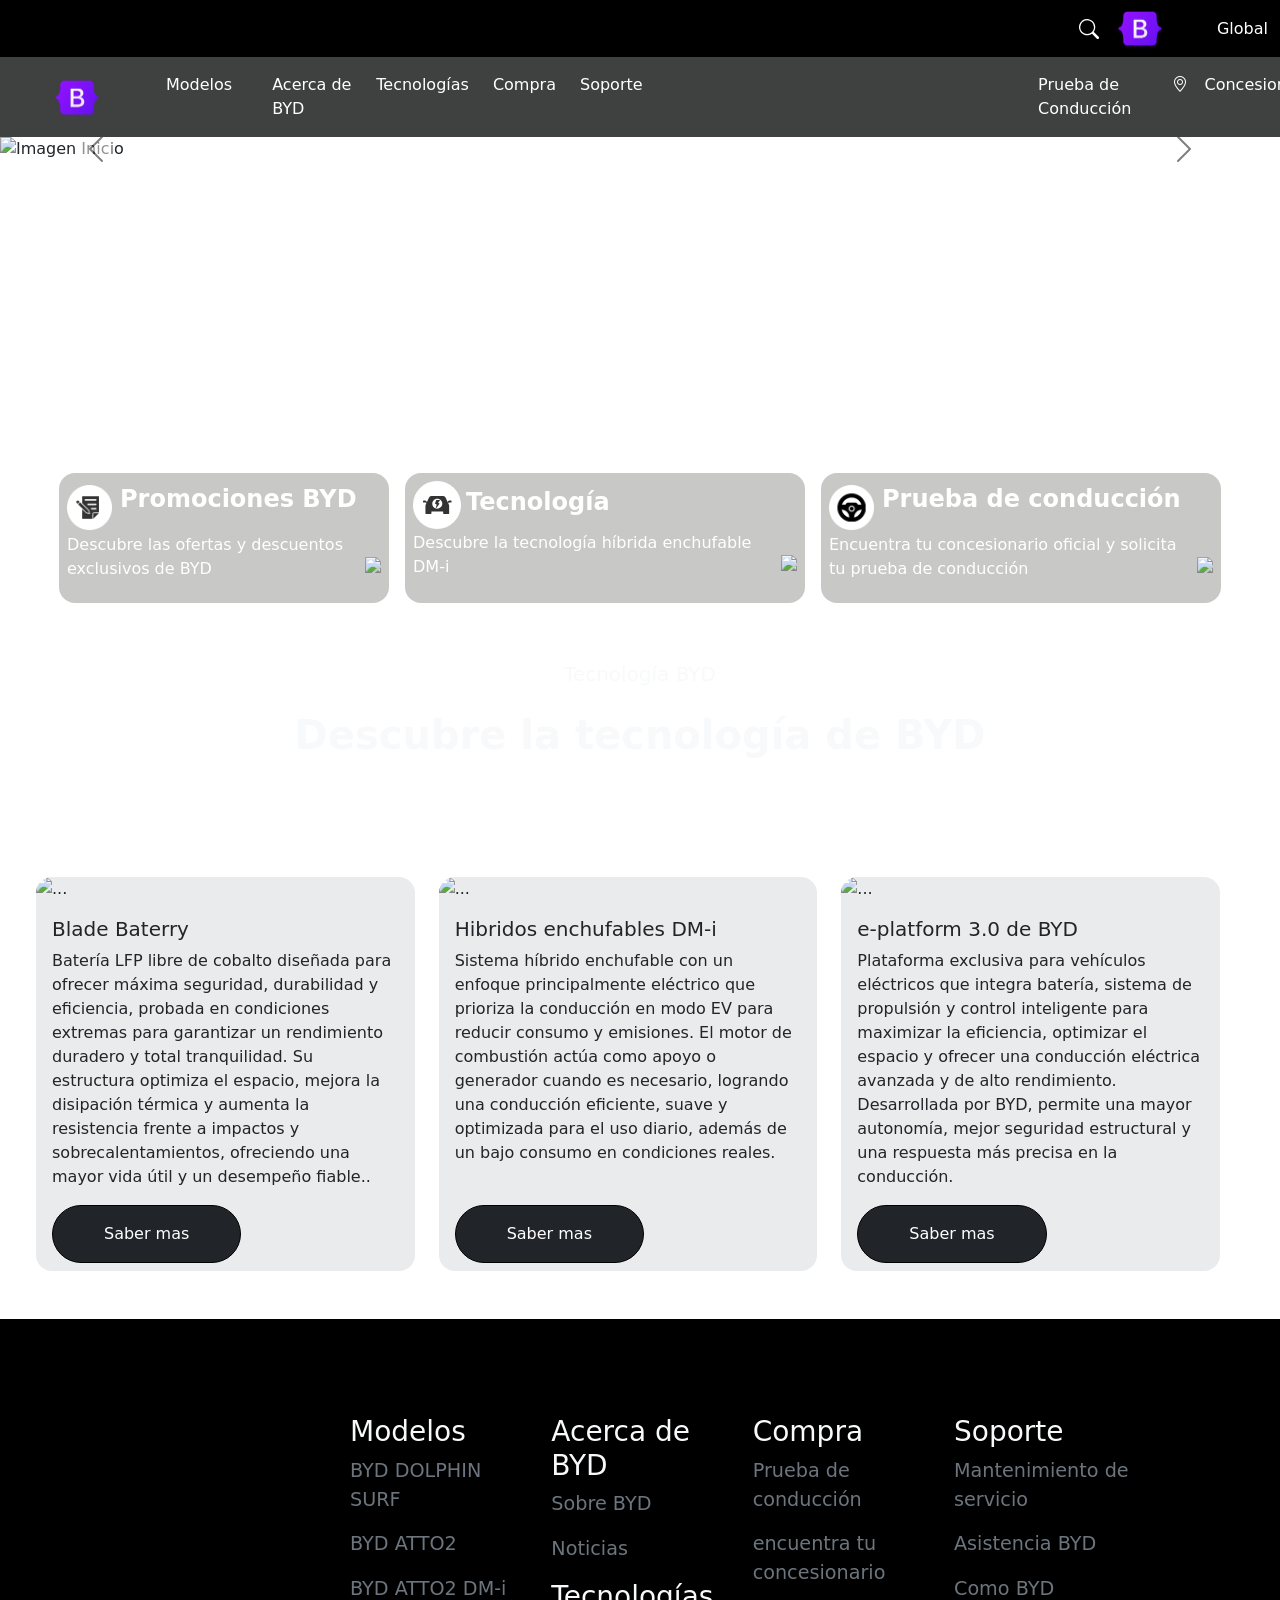
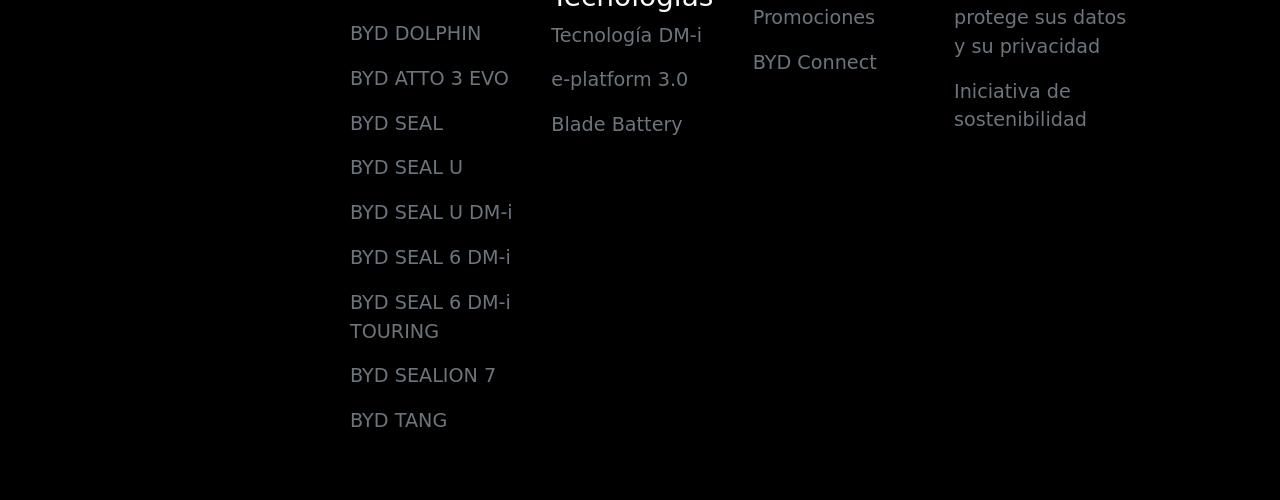
==== index.html @ 4aba599f "Update derechos del footer." ====
<!doctype html>
<html lang="en">

<head>
  <meta charset="utf-8">
  <meta name="viewport" content="width=device-width, initial-scale=1">
  <title>Proyecto Intermodular Oscar Pozuelo</title>
  <link rel="stylesheet" href="webroot/css/bootstrap.min.oscar.css">
  <link rel="stylesheet" href="https://cdn.jsdelivr.net/npm/bootstrap-icons@1.13.1/font/bootstrap-icons.min.css">
  <link rel="stylesheet" href="webroot/css/style.css">

</head>

<body>
  <!-- Barra de Header -->
  <nav class="navbar navbar-expand-xl bg-black">
    <div class="container-fluid">
      <!-- lupa -->
      <svg xmlns="http://www.w3.org/2000/svg" width="20" height="20" fill="currentColor" class="bi bi-search ms-auto "
        viewBox="0 0 16 16">
        <path
          d="M11.742 10.344a6.5 6.5 0 1 0-1.397 1.398h-.001q.044.06.098.115l3.85 3.85a1 1 0 0 0 1.415-1.414l-3.85-3.85a1 1 0 0 0-.115-.1zM12 6.5a5.5 5.5 0 1 1-11 0 5.5 5.5 0 0 1 11 0" />
      </svg>
      <img class="img-fluid d-block mx-3" src="./webroot/images/bootstrap.png" style="width:50px; height:auto;">

      <div class=" d-flex align-items-center">
        <span class="w-50 ">
          <img class=" ms-1 iconoGlobal" src="webroot/images/iconoGlobal.png" alt="">
        </span>
        <span class="text-white ms-3">Global</span>
      </div>
    </div>
  </nav>


  <!-- data-bs-theme="dark"  -->
  <!-- BARRA DE MENUS -->
  <nav class="navbar navbar-expand-xl position-sticky top-0 bg-white z-3" aria-label="Menú principal" id="navbarMenu">
    <div class="container-fluid">
      <!-- Logo -->
      <a class="navbar-brand me-4" href="#"><img src="webroot/images/logoBYD.svg" alt="" href="https://oscar.html"
          onclick="javascript:window.location.reload();"></a>
      <img class="img-fluid d-block mx-3" src="./webroot/images/bootstrap.png" style="width:50px; height:auto;">
      <!-- lupa -->
      <svg xmlns="http://www.w3.org/2000/svg" width="20" height="20" fill="currentColor"
        class="bi bi-search ms-auto d-xl-none" viewBox="0 0 16 16">
        <path
          d="M11.742 10.344a6.5 6.5 0 1 0-1.397 1.398h-.001q.044.06.098.115l3.85 3.85a1 1 0 0 0 1.415-1.414l-3.85-3.85a1 1 0 0 0-.115-.1zM12 6.5a5.5 5.5 0 1 1-11 0 5.5 5.5 0 0 1 11 0" />
      </svg>

      <!--Boton hamburger  -->
      <button class="navbar-toggler ms-1" style="color: #3f4040 ;" type="button" data-bs-toggle="collapse"
        data-bs-target="#navbarNav" aria-controls="navbarNav" aria-expanded="false" aria-label="Abrir menú">
        <span class="navbar-toggler-icon" "></span>
      </button>
     
        <!-- opciones del menu -->
          
      <div class=" collapse navbar-collapse opcMenus d-xl-flex flex-grow-1" id="navbarNav">

          <ul class="navbar-nav d-xl-flex flex-grow-1 ms-xl-5">
            <li class="nav-item me-3 liModelos">
              <a class="nav-link nav-link1 active aModelos" data-bs-toggle="collapse" data-bs-target="#capaModelos">
                Modelos
              </a>
            </li>
            <li class="nav-item me-4">

            </li>
            <li class="nav-item me-4">
              <a class="nav-link  nav-link1 " href="#">Acerca de BYD</a>
            </li>
            <li class="nav-item me-4">
              <a class="nav-link  nav-link1 " href="#">Tecnologías</a>
            </li>
            <li class="nav-item me-4">
              <a class="nav-link  nav-link1 " href="#">Compra</a>
            </li>
            <li class="nav-item ">
              <a class="nav-link nav-link1 " href="#">Soporte</a>
            </li>

            <li class="nav-item espacio flex-grow-1">
              <a class="nav-link "></a>
            </li>

            <li class="nav-item nav-link2 ">
              <a class="nav-link  " id="PruConc">Prueba de Conducción</a>
            </li>
            <li class="nav-item nav-link2 ">
              <a class="nav-link d-none d-xl-block ">
                <i class="bi bi-geo-alt"></i>
              </a>
            </li>

            <li class="nav-item nav-link2">
              <a class="nav-link " id="PruConc">Concesionarios</a>
            </li>
            <li class="nav-item nav-link2">
              <a class="nav-link d-none d-xl-block">
                <img src="./webroot/images/network-white.svg" alt="">
              </a>
              <a class="nav-link d-xl-none d-block">
                <img src="./webroot/images/network-black.svg" alt="">
              </a>
            </li>
            <li class="nav-item d-xl-none d-block">
              <span class="w-25 ">
                <img class=" iconoGlobal" src="webroot/images/iconoGlobalNegro.png" alt="">
              </span>
              <span class="text-black ms-s">Global</span>
            </li>
          </ul>
    </div> <!-- opciones del menu -->

    </div>

    <!-- <div class="d-flex justify-content-between align-items-center ms-5">    </div>  -->


  </nav> <!-- BARRA DE MENUS -->

  <!-- capaModelos -->
  <div class="container-fluid bg-white collapse py-4 position-absolute z-2" id="capaModelos" role="menu">
    <div class="bg-white w-100 text-center yo" role="menuitem">
      <div class="row align-items-start">
        <div class="col-2">
          <nav class="navbar">
            <div class="container-fluid ">

              <div class="offcanvas-body">
                <ul class="navbar-nav justify-content-start pe-3">
                  <li class="nav-item ">
                    <a class="nav-link nav-link3 active fw-bold" aria-current="page" href="#">Eléctricos</a>
                  </li>
                  <li>
                    <a class="nav-link nav-link4 fw-bold" aria-current="page" href="#">Coches eléctricos</a>
                  </li>
                  <li>
                    <a class="nav-link nav-link4 fw-bold" aria-current="page" href="#">Guia del coche eléctrico</a>
                  </li>
                  <li class="nav-item">
                    <a class="nav-link nav-link3 fw-bold hib-ench" href="#">Híbridos enchufables</a>
                  </li>
                  <li>
                    <a class="nav-link nav-link4 fw-bold" aria-current="page" href="#">Coches híbridos</a>
                  </li>
                  <li>
                    <a class="nav-link nav-link4 fw-bold" aria-current="page" href="#">Guia del coche híbrido</a>
                  </li>

                </ul>

              </div>
            </div>
          </nav>
        </div>


        <div class="col-10 ">
          <div class="capa1"> <!--capa 1 -->
            <div class="row row-cols-1 row-cols-md-2 row-cols-lg-3 row-cols-xl-3 row-cols-xxl-4 g-3">
              <!--grid de cards -->
              <div class="col">
                <div class="card border-light">
                  <div class="card-body">
                    <h5 class="card-title text-start">BYD DOLPHIN SURF</h5>
                    <p class="card-text text-start">El eléctrico para todos</p>
                    <div class="d-flex">
                      <button type="button" class="btn btn-light " data-bs-toggle="button"
                        style="color:#5f75c1; font-weight: bold;">Ver promoción</button>
                    </div>

                    <img src="./webroot/images/BYD_DOLPHIN_SURF.webp" class="card-img-top" alt="...">
                    <!-- <a href="#" class="card-link text-decoration-none udl">Detalles</a>
                    <a href="#" class="card-link text-decoration-none udl">Configurar</a> -->

                    <div class="row g-0">
                      <div class="col">
                        <button type="button" class="btn btn-outline-dark">Configurador</button>
                      </div>
                      <div class="col">
                        <button type="button" class="btn btn-outline-dark">Descúbrelo</button>
                      </div>
                    </div>

                  </div>
                </div>
              </div>

              <div class="col">
                <div class="card ">
                  <div class="card-body">
                    <h5 class="card-title text-start">BYD ATTO2</h5>
                    <p class="card-text text-start">El SUV compacto eléctrico</p>
                    <div class="d-flex">
                      <button type="button" class="btn btn-light " data-bs-toggle="button"
                        style="color:#5f75c1; font-weight: bold;">Ver promoción</button>
                    </div>
                    <img src="./webroot/images/BYD_ATTO2.webp" class="card-img-top" alt="...">
                    <div class="row g-0">
                      <div class="col">
                        <button type="button" class="btn btn-outline-dark">Configurador</button>
                      </div>
                      <div class="col">
                        <button type="button" class="btn btn-outline-dark">Descúbrelo</button>
                      </div>
                    </div>
                  </div>
                </div>
              </div>

              <div class="col">
                <div class="card">
                  <div class="card-body">
                    <h5 class="card-title text-start">BYD DOLPHIN</h5>
                    <p class="card-text text-start">El compacto eléctrico versátil</p>
                    <div class="d-flex">
                      <button type="button" class="btn btn-light " data-bs-toggle="button"
                        style="color:#5f75c1; font-weight: bold;">Ver promoción</button>
                    </div>
                    <img src="./webroot/images/BYD_DOLPHIN.webp" class="card-img-top" alt="...">
                    <div class="row g-0">
                      <div class="col">
                        <button type="button" class="btn btn-outline-dark">Configurador</button>
                      </div>
                      <div class="col">
                        <button type="button" class="btn btn-outline-dark">Descúbrelo</button>
                      </div>
                    </div>
                  </div>
                </div>
              </div>

              <div class="col">
                <div class="card">
                  <div class="card-body">
                    <h5 class="card-title text-start">BYD SEAL</h5>
                    <p class="card-text text-start">La berlina eléctrica deportiva</p>
                    <div class="d-flex">
                      <button type="button" class="btn btn-light " data-bs-toggle="button"
                        style="color:#5f75c1; font-weight: bold;">Ver promoción</button>
                    </div>
                    <img src="./webroot/images/BYD_Seal_2026.webp" class="card-img-top" alt="...">
                    <div class="row g-0">
                      <div class="col">
                        <button type="button" class="btn btn-outline-dark">Configurador</button>
                      </div>
                      <div class="col">
                        <button type="button" class="btn btn-outline-dark">Descúbrelo</button>
                      </div>
                    </div>
                  </div>
                </div>
              </div>


              <div class="col">
                <div class="card">
                  <div class="card-body">
                    <h5 class="card-title text-start">BYD ATTO 3 EVO</h5>
                    <p class="card-text text-start">La revolución del suv MEDIANO eléctrico</p>
                    <div class="d-flex">
                      <button type="button" class="btn btn-light " data-bs-toggle="button"
                        style="color:#5f75c1; font-weight: bold;">Ver promoción</button>
                    </div>
                    <img src="./webroot/images/BYD_ATTO3-evo.webp" class="card-img-top" alt="...">
                    <div class="row g-0">
                      <div class="col">
                        <button type="button" class="btn btn-outline-dark">Configurador</button>
                      </div>
                      <div class="col">
                        <button type="button" class="btn btn-outline-dark">Descúbrelo</button>
                      </div>
                    </div>
                  </div>
                </div>
              </div>

              <div class="col">
                <div class="card">
                  <div class="card-body">
                    <h5 class="card-title text-start">BYD SEAL U</h5>
                    <p class="card-text text-start">El suv FAMILIAR eléctrico</p>
                    <div class="d-flex">
                      <button type="button" class="btn btn-light " data-bs-toggle="button"
                        style="color:#5f75c1; font-weight: bold;">Ver promoción</button>
                    </div>
                    <img src="./webroot/images/BYD_SEAL_U_EV.webp" class="card-img-top" alt="...">
                    <div class="row g-0">
                      <div class="col">
                        <button type="button" class="btn btn-outline-dark">Configurador</button>
                      </div>
                      <div class="col">
                        <button type="button" class="btn btn-outline-dark">Descúbrelo</button>
                      </div>
                    </div>
                  </div>
                </div>
              </div>

              <div class="col">
                <div class="card">
                  <div class="card-body">
                    <h5 class="card-title text-start">BYD SEALION 7</h5>
                    <p class="card-text text-start">El suv eléctrico deportivo</p>
                    <div class="d-flex">
                      <button type="button" class="btn btn-light " data-bs-toggle="button"
                        style="color:#5f75c1; font-weight: bold;">Ver promoción</button>
                    </div>
                    <img src="./webroot/images/BYD_SEALION_7.webp" class="card-img-top" alt="...">
                    <div class="row g-0">
                      <div class="col">
                        <button type="button" class="btn btn-outline-dark">Configurador</button>
                      </div>
                      <div class="col">
                        <button type="button" class="btn btn-outline-dark">Descúbrelo</button>
                      </div>
                    </div>
                  </div>
                </div>
              </div>

              <div class="col">
                <div class="card">
                  <div class="card-body">
                    <h5 class="card-title text-start">BYD TANG</h5>
                    <p class="card-text text-start">El coche eléctrico versatil de 7 plazas</p>
                    <div class="d-flex">
                      <button type="button" class="btn btn-light " data-bs-toggle="button"
                        style="color:#5f75c1; font-weight: bold;">Ver promoción</button>
                    </div>
                    <img src="./webroot/images/BYD_TANG.webp" class="card-img-top" alt="...">
                    <div class="row g-0">
                      <div class="col">
                        <button type="button" class="btn btn-outline-dark">Configurador</button>
                      </div>
                      <div class="col">
                        <button type="button" class="btn btn-outline-dark">Descúbrelo</button>
                      </div>
                    </div>
                  </div>
                </div>
              </div>




            </div> <!--grid de cards -->


          </div><!--capa1 -->


          <!--capa2********************************************************************** -->
          <div class="col-10 capa2"> <!--capa2 -->
            <div class="row row-cols-1  row-cols-md-2 row-cols-xl-2 row-cols-xxl-3 g-3 justify-content-center">
              <!--grid de cards -->
              <div class="col">
                <div class="card border-light">
                  <div class="card-body">
                    <h5 class="card-title text-start">BYD ATTO2 DMI-i</h5>
                    <p class="card-text text-start">SUV compacto híbrido enchufable</p>
                    <div class="d-flex">
                      <button type="button" class="btn btn-light " data-bs-toggle="button"
                        style="color:#5f75c1; font-weight: bold;">Ver promoción</button>
                    </div>
                    <img src="./webroot/images/BYD-ATTO2-DM-i.webp" class="card-img-top" alt="...">
                    <div class="row g-0">
                      <div class="col">
                        <button type="button" class="btn btn-outline-dark">Configurador</button>
                      </div>
                      <div class="col">
                        <button type="button" class="btn btn-outline-dark">Descúbrelo</button>
                      </div>
                    </div>
                  </div>
                </div>
              </div>

              <div class="col">
                <div class="card">
                  <div class="card-body">
                    <h5 class="card-title text-start">BYD SEAL U DM-i</h5>
                    <p class="card-text text-start">El SUV fasmiliar híbrido enchufable</p>
                    <div class="d-flex">
                      <button type="button" class="btn btn-light " data-bs-toggle="button"
                        style="color:#5f75c1; font-weight: bold;">Ver promoción</button>
                    </div>
                    <img src="./webroot/images/BYD_SEAL_U_DMI.webp" class="card-img-top" alt="...">
                    <div class="row g-0">
                      <div class="col">
                        <button type="button" class="btn btn-outline-dark">Configurador</button>
                      </div>
                      <div class="col">
                        <button type="button" class="btn btn-outline-dark">Descúbrelo</button>
                      </div>
                    </div>
                  </div>
                </div>
              </div>

              <div class="col">
                <div class="card">
                  <div class="card-body">
                    <h5 class="card-title text-start">BYD SEAL 6 DM-i</h5>
                    <p class="card-text text-start">La berlina híbrida enchufable</p>
                    <div class="d-flex">
                      <button type="button" class="btn btn-light " data-bs-toggle="button"
                        style="color:#5f75c1; font-weight: bold;">Ver promoción</button>
                    </div>
                    <img src="./webroot/images/BYD-SEAL-6-DM-i.webp" class="card-img-top" alt="...">
                    <div class="row g-0">
                      <div class="col">
                        <button type="button" class="btn btn-outline-dark">Configurador</button>
                      </div>
                      <div class="col">
                        <button type="button" class="btn btn-outline-dark">Descúbrelo</button>
                      </div>
                    </div>
                  </div>
                </div>
              </div>

              <div class="col">
                <div class="card">
                  <div class="card-body">
                    <h5 class="card-title text-start">BYD SEAL 6 DM-i TOURING </h5>
                    <p class="card-text text-start">El familiar híbrido enchufable</p>
                    <div class="d-flex">
                      <button type="button" class="btn btn-light " data-bs-toggle="button"
                        style="color:#5f75c1; font-weight: bold;">Ver promoción</button>
                    </div>
                    <img src="./webroot/images/BYD-SEAL-6-DM-i-TOURING.webp" class="card-img-top" alt="...">
                    <div class="row g-0">
                      <div class="col">
                        <button type="button" class="btn btn-outline-dark">Configurador</button>
                      </div>
                      <div class="col">
                        <button type="button" class="btn btn-outline-dark">Descúbrelo</button>
                      </div>
                    </div>
                  </div>
                </div>
              </div>

            </div> <!--grid de cards -->

          </div> <!--capa2 -->

        </div>

      </div> <!--row -->


    </div>
  </div><!-- capaModelos -->

  <!-- ********************************************************************* -->

  <!-- CAROUSEL -->
  <div id="carouselExampleDark" class="carousel carousel-dark slide position-relative z-1">
    <div class="carousel-indicators">
      <button type="button" data-bs-target="#carouselExampleDark" data-bs-slide-to="0" class="active bg-light"
        aria-current="true" aria-label="Slide 1"></button>
      <button type="button" data-bs-target="#carouselExampleDark" data-bs-slide-to="1" class="bg-light"
        aria-label="Slide 2"></button>
      <button type="button" data-bs-target="#carouselExampleDark" data-bs-slide-to="2" class="bg-light"
        aria-label="Slide 3"></button>
      <button type="button" data-bs-target="#carouselExampleDark" data-bs-slide-to="3" class="bg-light"
        aria-label="Slide 4"></button>
      <button type="button" data-bs-target="#carouselExampleDark" data-bs-slide-to="4" class="bg-light"
        aria-label="Slide 5"></button>
      <button type="button" data-bs-target="#carouselExampleDark" data-bs-slide-to="5" class="bg-light"
        aria-label="Slide 6"></button>
      <button type="button" data-bs-target="#carouselExampleDark" data-bs-slide-to="6" class="bg-light"
        aria-label="Slide 7"></button>

    </div>
    <div class="carousel-inner">

      <div class="carousel-item active" data-bs-interval="3000">
        <img src="./webroot/images/carousel_inicio/home_banner-1_inicio.webp" class="d-block w-100" alt="Imagen Inicio">
        <div class="carousel-caption d-none d-md-block">
          <h5 class="text-white bg-transparent">Descuento hata 14.325 €</h5>
          <p class="text-white bg-transparent">Incluye adelanto Plan Auto+. Solo hasta el 30/06</p>
          <button type="button" class="btn btn-outline-light">Ver promoción</button>
        </div>
      </div>

      <div class="carousel-item">
        <video src="./webroot/images/carousel_inicio/home_banner_2_atto.mp4" class="d-block w-100 object-fit-contain"
          alt="BYD Atto" autoplay loop preload="auto"> </video>
        <div class="carousel-caption d-none d-md-block">
          <h5 class="text-white bg-transparent">BYD ATTO2 DM-I</h5>
          <p class="text-white bg-transparent">No es un coche, es un BYD. Dese 20.940€</p>
          <button type="button" class="btn btn-outline-light">Ver promoción</button>
        </div>
      </div>


      <div class="carousel-item">
        <video src="./webroot/images/carousel_inicio/home_banner_4_dolphin.mp4" class="d-block w-100" alt="BYD Dolphin"
          autoplay loop preload="auto"></video>
        <div class="carousel-caption d-none d-md-block">
          <h5 class="text-white bg-transparent">Third slide label</h5>
          <p class="text-white bg-transparent">Some representative placeholder content for the third slide.</p>
          <button type="button" class="btn btn-outline-light">Ver promoción</button>
        </div>
      </div>

      <div class="carousel-item">
        <video src="./webroot/images/carousel_inicio/banner_desktop_5_seal_dmi.mp4" class="d-block w-100"
          alt="BYD Seal DMI" autoplay loop preload="auto"></video>
        <div class="carousel-caption d-none d-md-block">
          <h5 class="text-white bg-transparent">cuarto slide label</h5>
          <p class="text-white bg-transparent">Some representative placeholder content for the third slide.</p>
          <button type="button" class="btn btn-outline-light">Ver promoción</button>
        </div>
      </div>

      <div class="carousel-item">
        <img src="./webroot/images/carousel_inicio/byd-atto-3-evo3.webp" class="d-block w-100" alt="Imagen Inicio">
        <div class="carousel-caption d-none d-md-block">
          <h5 class="text-white bg-transparent">quinto slide label</h5>
          <p class="text-white bg-transparent">Some representative placeholder content for the third slide.</p>
          <button type="button" class="btn btn-outline-light">Ver promoción</button>
        </div>
      </div>

      <div class="carousel-item">
        <img src="./webroot/images/carousel_inicio/home_banner_7_atto.webp" class="d-block w-100" alt="BYD Atto">
        <div class="carousel-caption d-none d-md-block">
          <h5 class="text-white bg-transparent">sexto slide label</h5>
          <p class="text-white bg-transparent">Some representative placeholder content for the third slide.</p>
          <button type="button" class="btn btn-outline-light">Ver promoción</button>
        </div>
      </div>

      <div class="carousel-item">
        <video src="./webroot/images/carousel_inicio/home_banner_8_sealion.mp4" class="d-block w-100" alt="BYD Sealion"
          autoplay loop preload="auto"> </video>
        <div class="carousel-caption d-none d-md-block">
          <h5 class="text-white bg-transparent">septimo slide label</h5>
          <p class="text-white bg-transparent">Some representative placeholder content for the third slide.</p>
          <button type="button" class="btn btn-outline-light">Ver promoción</button>
        </div>
      </div>
    </div>
    <!--FIN carousel item  -->

    <div class="d-flex justify-content-end">


    </div>


    <button class="carousel-control-prev " type="button" data-bs-target="#carouselExampleDark" data-bs-slide="prev">
      <span class="carousel-control-prev-icon bg-black rounded" aria-hidden="true"></span>
      <span class="visually-hidden bg-light">Previous</span>
    </button>
    <button class="carousel-control-next " type="button" data-bs-target="#carouselExampleDark" data-bs-slide="next">
      <span class="carousel-control-next-icon bg-black rounded" aria-hidden="true"></span>
      <span class="visually-hidden bg-light">Next</span>
    </button>


  </div> <!--FIN CAROUSEL  -->



  <div class="video-container position-relative overflow-hidden d-flex align-items-center justify-content-center ">

    <video src="./webroot/images/videoNuevo_gama.mp4" class="vdo d-block w-100  z-0" alt="BYD Sealion" loop muted>
    </video>

    <div class="row w-100  justify-content-center position-absolute z-1 bottom-0 g-4">
      <!--card card-top -->
      <div class="col-3 card-top  m-2 p-2  rounded-4  d-flex flex-column justify-content-between">

        <div class="d-flex align-items-center ">
          <img src="./webroot/images/offers.webp" alt="" style="width: 45px;">
          <p class="p-il ms-2" style="font-weight: bold; font-weight: bold;font-size: 1.5rem;">Promociones BYD</p>
        </div>

        <div class="d-flex align-items-center">
          <p href="" class="p-il">Descubre las ofertas y descuentos exclusivos de BYD</p>
          <img src="./webroot/images/buttonIcon-flechaDcha.svg" style="display: inline-block;">
        </div>


      </div>
      <!--FIN card card-top-->


      <!--card card-top -->

      <div class="col-4 card-top p-2 m-2 rounded-4 d-flex flex-column justify-content-between"><a>
          <span class="">
            <svg width="48" height="48" viewBox="0 0 48 48" fill="none" xmlns="http://www.w3.org/2000/svg">
              <circle cx="24" cy="24" r="24" fill="white"></circle>
              <path
                d="M23.0821 27C23.0468 27 23.011 26.9932 22.9772 26.9796C22.8658 26.9338 22.8061 26.8222 22.8344 26.7138L23.6783 23.4985L22.1393 22.7868C22.0284 22.7351 21.9742 22.6181 22.012 22.5097L23.1701 19.1624C23.2034 19.0658 23.3019 19 23.4128 19H26.7454C26.8399 19 26.9269 19.0481 26.9712 19.1243C27.0149 19.2009 27.0084 19.2935 26.9547 19.3642L25.1457 21.7486L26.3889 22.4571C26.4485 22.4906 26.4898 22.5455 26.5037 22.6077C26.5177 22.6703 26.5027 22.7356 26.4625 22.7877L23.2904 26.9016C23.2412 26.9651 23.1626 27 23.0821 27Z"
                fill="black" fill-opacity="0.8">
              </path>
              <path
                d="M19.2881 22.8188C19.2881 20.0545 21.5299 17.8126 24.2942 17.8126C27.0593 17.8126 29.3004 20.0545 29.3004 22.8188C29.3004 25.517 26.7691 27.7106 24.0964 27.8153V30.5603H30.1498V32.3133C30.1498 32.801 30.258 33 30.7279 33H35.5718C36.0417 33 36.1499 32.801 36.1499 32.3133V25.0216C36.1499 24.6691 36.0688 23.9778 35.7163 23.3135L35.2634 22.3334C35.2634 22.3334 35.7051 21.6223 36.3281 21.6223C36.8212 21.6223 37.8835 21.6223 37.8835 21.6223C38.2727 21.6223 38.5881 21.3066 38.5881 20.9178V20.3489C38.5881 19.8292 38.1668 19.4075 37.6467 19.4075H36.4861C35.5768 19.4075 34.8402 20.1445 34.8402 21.0535V21.4183L32.8967 17.2152C32.3955 16.1632 31.7049 15 30.234 15H18.3536C16.8832 15 16.1926 16.1632 15.6909 17.2152L13.7478 21.4183V21.0535C13.7478 20.1445 13.0113 19.4075 12.1019 19.4075H10.9414C10.4212 19.4075 10 19.8292 10 20.3489V20.9178C10 21.3066 10.3153 21.6223 10.7045 21.6223C10.7045 21.6223 11.7669 21.6223 12.26 21.6223C12.883 21.6223 13.3247 22.3334 13.3247 22.3334L12.8718 23.3135C12.5189 23.9778 12.4381 24.6691 12.4381 25.0216V32.3133C12.4381 32.801 12.5464 33 13.0163 33H17.8601C18.3297 33 18.4379 32.801 18.4379 32.3133V30.5603H24.0964V27.8153C21.4244 27.7106 19.2881 25.517 19.2881 22.8188Z"
                fill="black" fill-opacity="0.8">
              </path>
            </svg>
          </span>
          <span class="text-white" style="font-weight:bold;font-size: 1.5rem;">Tecnología</span></a>

        <div class="d-flex align-items-center">
          <p href="" class="p-il">Descubre la tecnología híbrida enchufable DM-i</p>
          <img src="./webroot/images/buttonIcon-flechaDcha.svg" style="display: inline-block;">
        </div>

      </div>
      <!--FIN card card-top-->

      <!--card card-top -->
      <div class=" col-4 card-top p-2 m-2 rounded-4 d-flex flex-column justify-content-between">

        <div class="d-flex align-items-center ">
          <img src="./webroot/images/testdrive-icon.webp" alt="" style="width: 45px;">
          <p class="p-il ms-2" style="font-weight: bold; font-weight: bold;font-size: 1.5rem;">Prueba de conducción</p>
        </div>


        <div class="d-flex align-items-center">
          <p href="" class="p-il">Encuentra tu concesionario oficial y solicita tu prueba de conducción</p>
          <img src="./webroot/images/buttonIcon-flechaDcha.svg" style="display: inline-block;">
        </div>

      </div>
      <!--FIN card card-top-->

    </div>
  </div>

  <!--div tecnologia-->
  <div class="container-fluid p-0 tecnologia position-relative h-100">
    <!-- <img src="./webroot/images/tecnologia.webp" class="position-absolute z-0 " alt=""> -->
    <div class="row text-center position-relative z-1">

      <p class="col-12 mt-5 text-light fs-5">Tecnología BYD</p>

      <p class="col-12 text-light fs-1 fw-bold">Descubre la tecnología de BYD</p>


      <div class="row row-cols-lg-3 row-cols-md-2 row-cols-sm-1 g-4 p-5">
        <div class="col">
          <div class="card h-100 rounded-4 text-start">
            <img src="./webroot/images/bladeBattery.webp" class="card-img-top rounded-top-4" alt="...">
            <div class="card-body">
              <h5 class="card-title">Blade Baterry</h5>
              <p class="card-text">Batería LFP libre de cobalto diseñada para ofrecer máxima seguridad, durabilidad y
                eficiencia, probada en condiciones extremas para garantizar un rendimiento duradero y total
                tranquilidad. Su estructura optimiza el espacio, mejora la disipación térmica y aumenta la resistencia
                frente a impactos y sobrecalentamientos, ofreciendo una mayor vida útil y un desempeño fiable..</p>
            </div>
            <button type="button"
              class="btn sm text-bg-dark w-50 rounded-5 border  border-black mb-2 ms-3 p-3 sabermas">Saber mas</button>
          </div>
        </div>
        <div class="col">
          <div class="card h-100 rounded-4 text-start">
            <img src="./webroot/images/hibridoEnchufableDMI.webp" class="card-img-top rounded-top-4" alt="...">
            <div class="card-body">
              <h5 class="card-title">Hibridos enchufables DM-i</h5>
              <p class="card-text">Sistema híbrido enchufable con un enfoque principalmente eléctrico que prioriza la
                conducción en modo EV para reducir consumo y emisiones. El motor de combustión actúa como apoyo o
                generador cuando es necesario, logrando una conducción eficiente, suave y optimizada para el uso diario,
                además de un bajo consumo en condiciones reales.</p>
            </div>
            <button type="button"
              class="btn sm text-bg-dark w-50 rounded-5 border  border-black mb-2 ms-3 p-3 sabermas">Saber mas</button>
          </div>

        </div>
        <div class="col">
          <div class="card h-100 rounded-4 text-start">
            <img src="./webroot/images/e-platform3.webp" class="card-img-top rounded-top-4 4" alt="...">
            <div class="card-body">
              <h5 class="card-title">e-platform 3.0 de BYD</h5>
              <p class="card-text">Plataforma exclusiva para vehículos eléctricos que integra batería, sistema de
                propulsión y control inteligente para maximizar la eficiencia, optimizar el espacio y ofrecer una
                conducción eléctrica avanzada y de alto rendimiento.
                Desarrollada por BYD, permite una mayor autonomía, mejor seguridad estructural y una respuesta más
                precisa en la conducción.</p>
            </div>
            <button type="button"
              class="btn sm text-bg-dark w-50 rounded-5 border  border-black mb-2 ms-3 p-3 sabermas">Saber mas</button>
          </div>
        </div>

      </div>

    </div>

  </div> <!-- FIN div tecnologia-->


  <!-- Proyecto Oscar -->
  <!-- <div class="container-fluid position-relative p-0 bg-black">
    <iframe src="220527PlantillaDocumentaciónProyecto.pdf" frameborder="0" width="100%" height="500px"></iframe>
  </div> -->

  <!-- PIE DE PAGINA -->
  <div class="container-fluid bg-black p-5">
    <div class="row mt-5">
      <div class="col-4 w-25 h-auto">
        <img class="img-fluid " src="./webroot/images/footer-logo-white.webp" style="width: 50%;height: auto;" alt="">
      </div> <!-- FIN col-4  -->

      <div class="col-8 text-secondary col8">
        <div class="row">
          <div class="col ">
            <h3 class="text-light">Modelos</h3>
            <p>BYD DOLPHIN SURF</p>
            <p>BYD ATTO2</p>
            <p>BYD ATTO2 DM-i</p>
            <p>BYD DOLPHIN</p>
            <p>BYD ATTO 3 EVO</p>
            <p>BYD SEAL</p>
            <p>BYD SEAL U</p>
            <p>BYD SEAL U DM-i</p>
            <p>BYD SEAL 6 DM-i</p>
            <p>BYD SEAL 6 DM-i TOURING</p>
            <p>BYD SEALION 7</p>
            <p>BYD TANG</p>


          </div>
          <div class="col">
             <h3 class="text-light">Acerca de BYD</h3>
              <p>Sobre BYD</p>
              <p>Noticias</p>
              <h3 class="text-light">Tecnologías</h3>
              <p>Tecnología DM-i</p>
              <p>e-platform 3.0</p>
              <p>Blade Battery</p>
          </div>
          <div class="col">
            <h3 class="text-light">Compra</h3>
            <p>Prueba de conducción</p>
            <p>encuentra tu concesionario</p>
            <p>Promociones</p>
            <p>BYD Connect</p>
          </div>
          <div class="col">
             <h3 class="text-light">Soporte</h3>
             <p>Mantenimiento de servicio</p>
             <p>Asistencia BYD</p>
             <p>Como BYD protege sus datos y su privacidad</p>
             <p>Iniciativa de sostenibilidad</p>
          </div>

        </div> <!-- FIN row de col-8 -->


      </div> <!-- FIN col-8  -->
    </div><!-- FIN row  -->
    <div class="row redesSociales">

    </div>

  </div> <!-- FIN PIE DE PAGINA -->

  <script src="webroot/css/bootstrap.bundle.min.js"></script>

</body>

</html>
---- webroot/css/style.css ----
.bi-search{
    color: white;    
}
#navbarMenu{
    background: #3f4040 !important;
}
/*Cambiar color de las lineas del botón hamburguesa .navbar-toggler-icon,  en nuestro fichero de style.css ponemos:*/
.navbar-toggler-icon {
  background-image: url("data:image/svg+xml,%3csvg xmlns='http://www.w3.org/2000/svg' viewBox='0 0 30 30'%3e%3cpath stroke='rgba(255, 255,255, 1)' stroke-linecap='round' stroke-miterlimit='10' stroke-width='2' d='M4 7h22M4 15h22M4 23h22'/%3e%3c/svg%3e") !important;
}
.iconoGlobalNegro{
    width:16px;
    height:16px;
    transform:rotate(180deg);
}
.iconoGlobal{
    width:16px;
    height:16px;
    transform:rotate(180deg);
}
/*#CapaModelos{
    position:sticky !important;
    top:100px !important;
}*/
body:has(.aModelos:hover) #CapaModelos{
    display:block !important;
}
body:has(#CapaModelos:hover) #CapaModelos{
    display:block !important;
}
.nav-link3,.nav-link4{
    display:block;
    position:relative;
    width:max-content;
    transition:all 0.2s;
    padding-left:0 !important;
    padding-right:0 !important;
}
.nav-link3:hover::after{
    content:"";
    position:absolute;
    width:100% !important;
    height:2px;
    background-color:black;
    bottom:6px;
    left:0;
}
.nav-link4{
    padding-left:10px !important;
    &:hover{
        color:rgb(62,123,213);
        text-decoration:underline;
    }
}
.udl{
    color:#3F4040 !important;
    &:hover{
        text-decoration:underline !important;
        font-weight:bold;
    }
}
.card{
    background-color:#eaebec;
    border:transparent;
    min-width: 280px !important;
    min-height: 340px !important;
}
.card:hover{
    background-color:rgb(235,234,234);
    cursor:pointer;
}
.card-top{
    min-width: 330px !important;
    max-width: 400px;
    height: 130px !important;
    background-color:rgba(179,179,178,0.719) !important;
    top:10px;
    & p{
        color: white;
        text-decoration: none !important;            
    }  
}
.capa2{
    display:none;
}
body:has(.hib-enchu:hover) .capa1{
    display:none !important;
}
body:has(.hib-enchu:hover) .capa2{
    display:block !important;
}
.vdo{
    height: 50vh; 
    object-fit:cover;
}
.p-il{
    display: inline-block !important;
    color: white !important;   
    text-decoration: none  !important;
}
.tecnologia{
    background-size:100% 100%;
    background-position:center top;
    background-repeat:no-repeat;
}
img{
    display:block;
    max-width:100%;
}
#carouselExampleDark{
    top:0px !important;
}
.Sabermas:hover{
    background-color:white !important;
    color:black !important;
    transition:all .5s;
}
.col8{
    font-size:1.2rem !important;
}
.der{
    text-decoration:none;
}
.col8 p:hover,.der:hover{
    color:white !important;
    cursor:pointer;
    transition:all 0.5s ease-in-out;
}
.der-border{
    border-top:2px solid rgb(102,101,101);
}
@media(width < 1200px){
    .opcMenus{
        background-color:white;
        margin:auto -12px;
        padding:10px;
    }
    /*.botones{
        background-color:black;
    }
    .contMenus{
        margin-top:-7px;
        margin-bottom:-8px;
        padding-top:0;
        padding-right:0;
        padding-left:4px;
        padding-bottom:0;
    }
    .aModelos{
        position:relative !important;
    }
    #CapaModelos{
        position:absolute;
        top:80px !important;
        left:130px !important;
    }*/
}
@media(width >= 1200px){
    #navbarMenu a{
        color:white !important;
    }
    .nav-link1{
        position:relative;
        width:100%;
        transition:all 0.2s;
        padding-left:0 !important;
        padding-right:0 !important;
    }
    .nav-link1:hover::after{
        content:"";
        position:absolute;
        width:100% !important;
        height:2px;
        background-color:white;
        bottom:6px;
        left:0;
    }
    #PruCon:hover{
        cursor:pointer;
        color:rgba(233,235,233,0.6) !important;
    }
    .espacio{
        width:200px;
        margin-left:250px !important;
    }
}
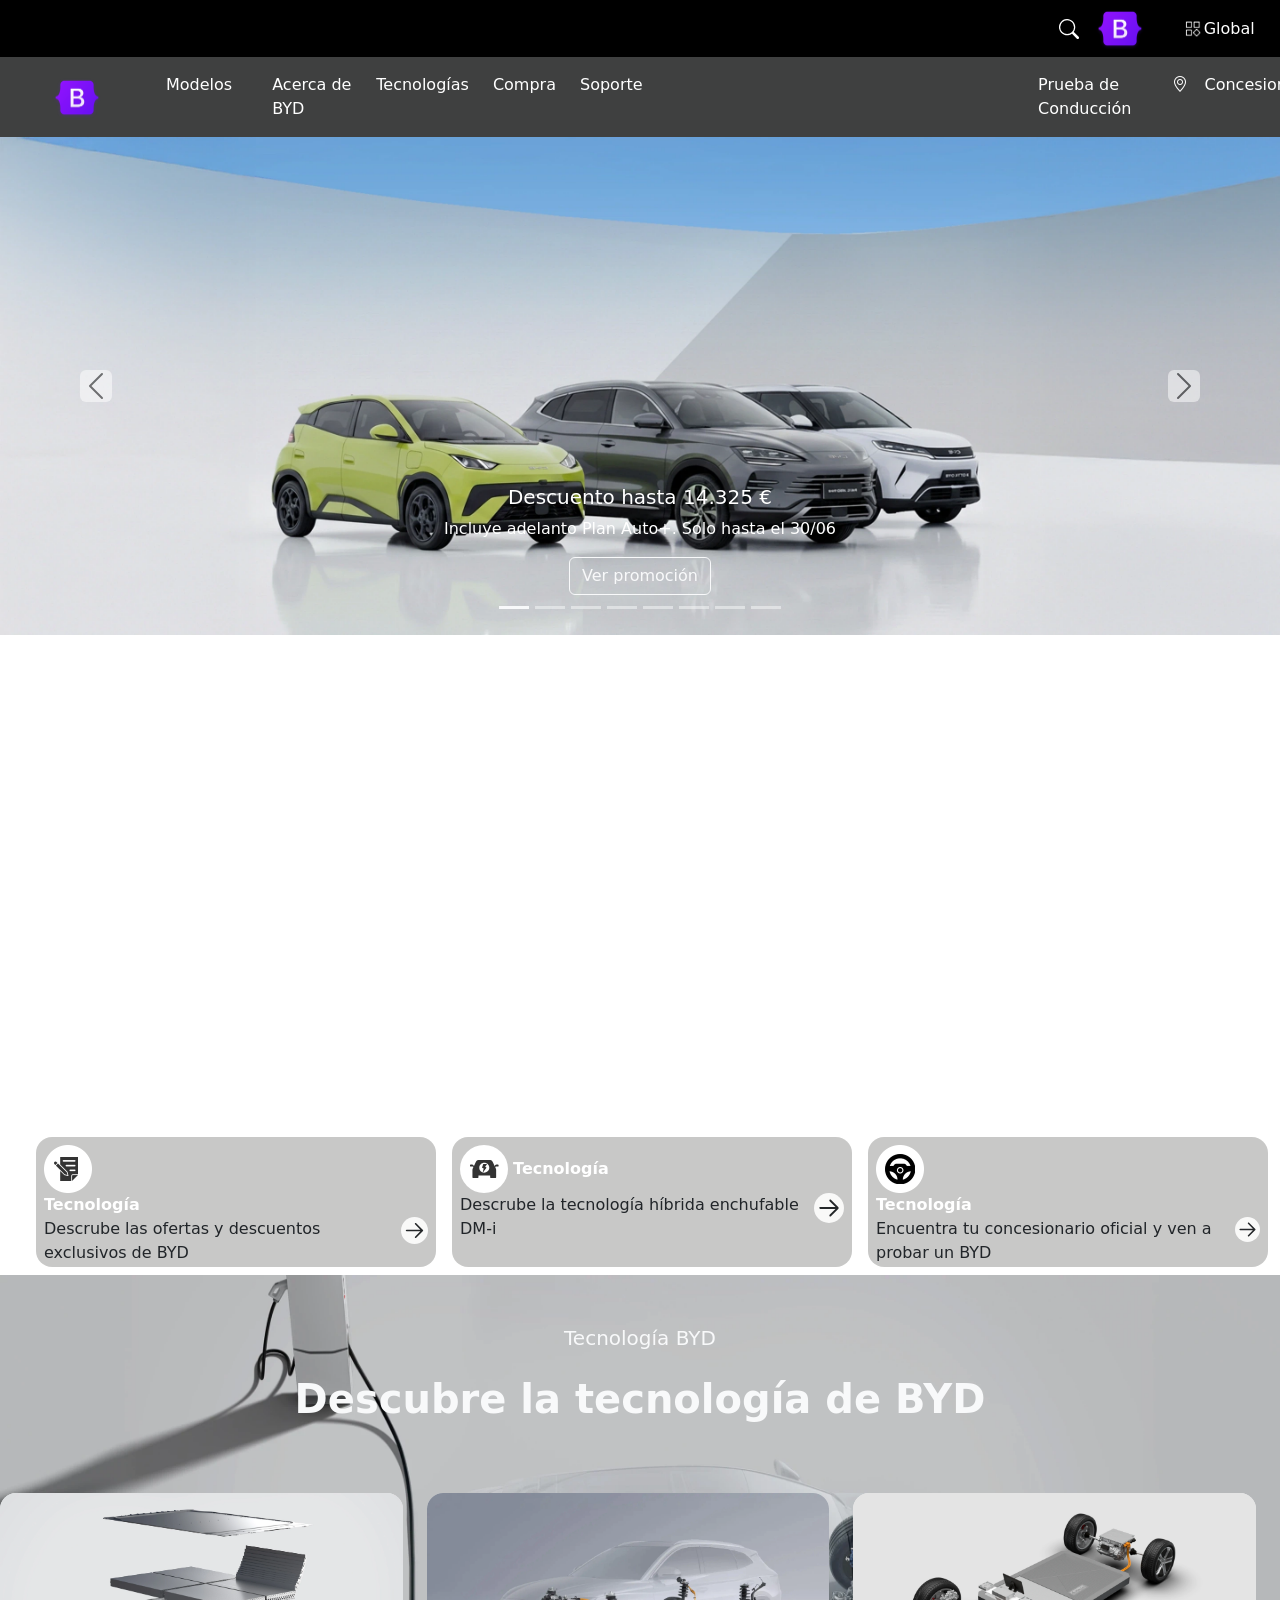
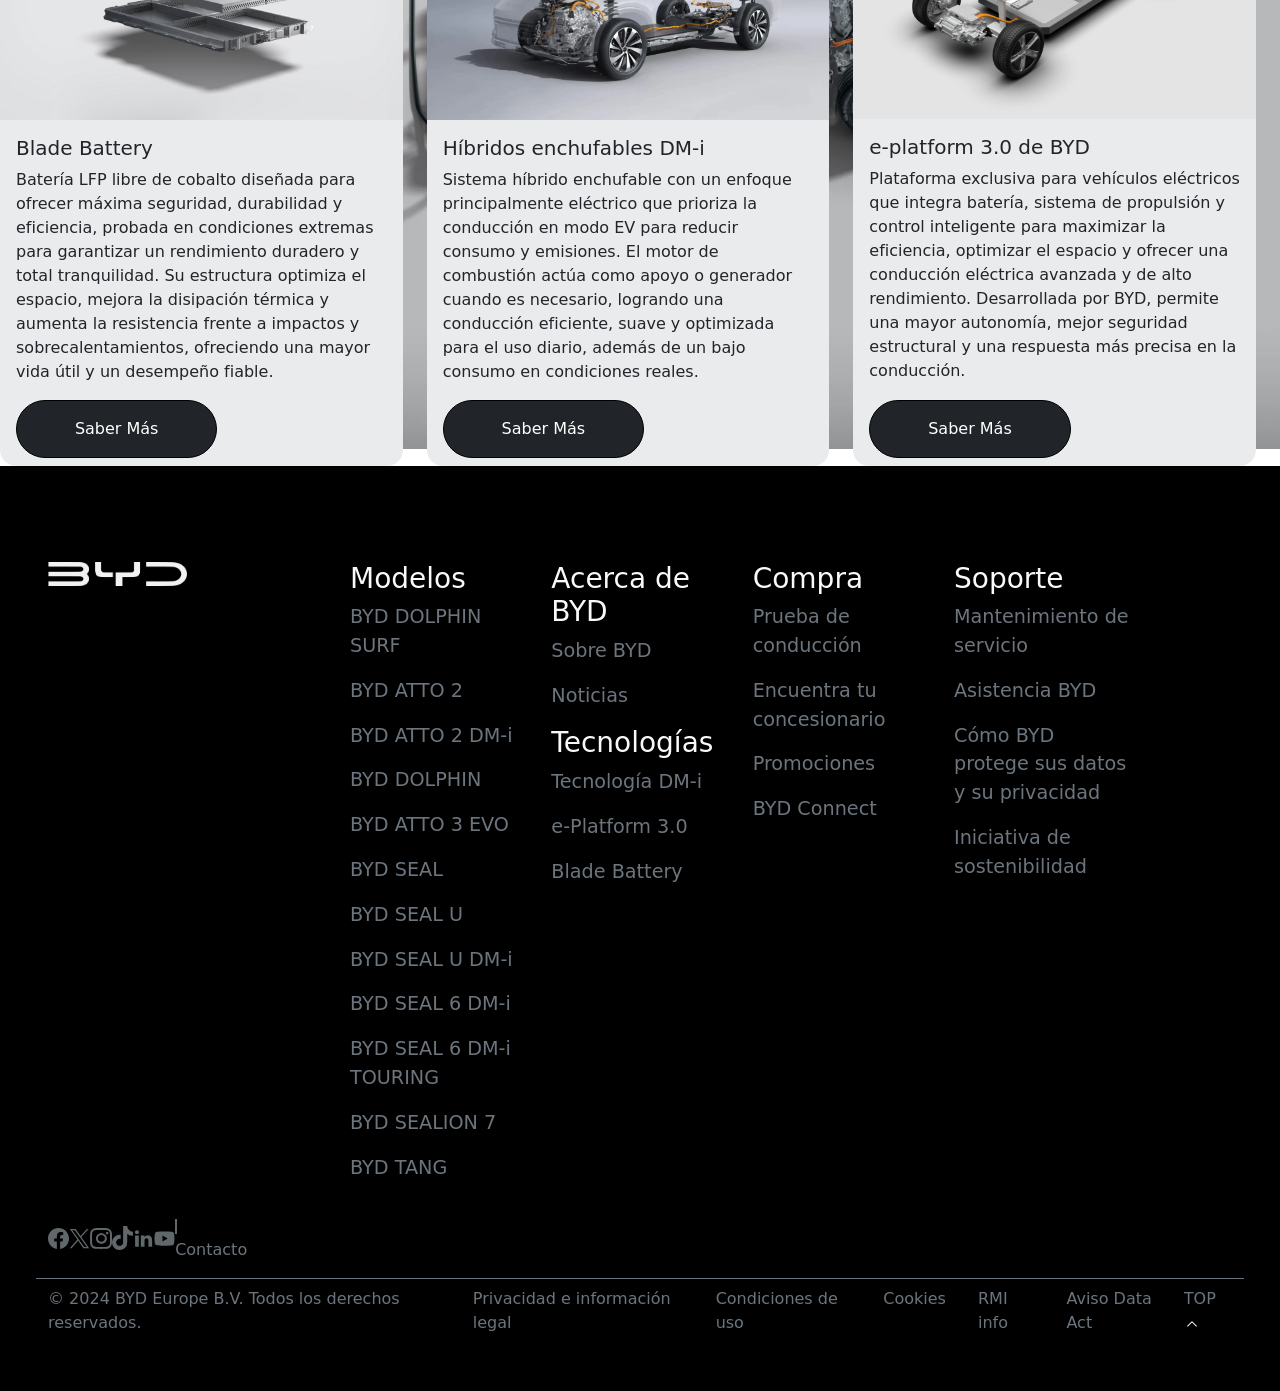
==== commit 9bc52cfa: "Update Pie de pagina y funcionalidad del botón network" ====
--- a/index.html
+++ b/index.html
@@ -1,775 +1,802 @@
 <!doctype html>
-<html lang="en">
-
-<head>
-  <meta charset="utf-8">
-  <meta name="viewport" content="width=device-width, initial-scale=1">
-  <title>Proyecto Intermodular Oscar Pozuelo</title>
-  <link rel="stylesheet" href="webroot/css/bootstrap.min.oscar.css">
-  <link rel="stylesheet" href="https://cdn.jsdelivr.net/npm/bootstrap-icons@1.13.1/font/bootstrap-icons.min.css">
-  <link rel="stylesheet" href="webroot/css/style.css">
-
-</head>
-
-<body>
-  <!-- Barra de Header -->
-  <nav class="navbar navbar-expand-xl bg-black">
-    <div class="container-fluid">
-      <!-- lupa -->
-      <svg xmlns="http://www.w3.org/2000/svg" width="20" height="20" fill="currentColor" class="bi bi-search ms-auto "
-        viewBox="0 0 16 16">
-        <path
-          d="M11.742 10.344a6.5 6.5 0 1 0-1.397 1.398h-.001q.044.06.098.115l3.85 3.85a1 1 0 0 0 1.415-1.414l-3.85-3.85a1 1 0 0 0-.115-.1zM12 6.5a5.5 5.5 0 1 1-11 0 5.5 5.5 0 0 1 11 0" />
-      </svg>
-      <img class="img-fluid d-block mx-3" src="./webroot/images/bootstrap.png" style="width:50px; height:auto;">
-
-      <div class=" d-flex align-items-center">
-        <span class="w-50 ">
-          <img class=" ms-1 iconoGlobal" src="webroot/images/iconoGlobal.png" alt="">
-        </span>
-        <span class="text-white ms-3">Global</span>
-      </div>
-    </div>
-  </nav>
-
-
-  <!-- data-bs-theme="dark"  -->
-  <!-- BARRA DE MENUS -->
-  <nav class="navbar navbar-expand-xl position-sticky top-0 bg-white z-3" aria-label="Menú principal" id="navbarMenu">
-    <div class="container-fluid">
-      <!-- Logo -->
-      <a class="navbar-brand me-4" href="#"><img src="webroot/images/logoBYD.svg" alt="" href="https://oscar.html"
-          onclick="javascript:window.location.reload();"></a>
-      <img class="img-fluid d-block mx-3" src="./webroot/images/bootstrap.png" style="width:50px; height:auto;">
-      <!-- lupa -->
-      <svg xmlns="http://www.w3.org/2000/svg" width="20" height="20" fill="currentColor"
-        class="bi bi-search ms-auto d-xl-none" viewBox="0 0 16 16">
-        <path
-          d="M11.742 10.344a6.5 6.5 0 1 0-1.397 1.398h-.001q.044.06.098.115l3.85 3.85a1 1 0 0 0 1.415-1.414l-3.85-3.85a1 1 0 0 0-.115-.1zM12 6.5a5.5 5.5 0 1 1-11 0 5.5 5.5 0 0 1 11 0" />
-      </svg>
-
-      <!--Boton hamburger  -->
-      <button class="navbar-toggler ms-1" style="color: #3f4040 ;" type="button" data-bs-toggle="collapse"
-        data-bs-target="#navbarNav" aria-controls="navbarNav" aria-expanded="false" aria-label="Abrir menú">
-        <span class="navbar-toggler-icon" "></span>
-      </button>
-     
-        <!-- opciones del menu -->
-          
-      <div class=" collapse navbar-collapse opcMenus d-xl-flex flex-grow-1" id="navbarNav">
-
-          <ul class="navbar-nav d-xl-flex flex-grow-1 ms-xl-5">
-            <li class="nav-item me-3 liModelos">
-              <a class="nav-link nav-link1 active aModelos" data-bs-toggle="collapse" data-bs-target="#capaModelos">
-                Modelos
-              </a>
-            </li>
-            <li class="nav-item me-4">
-
-            </li>
-            <li class="nav-item me-4">
-              <a class="nav-link  nav-link1 " href="#">Acerca de BYD</a>
-            </li>
-            <li class="nav-item me-4">
-              <a class="nav-link  nav-link1 " href="#">Tecnologías</a>
-            </li>
-            <li class="nav-item me-4">
-              <a class="nav-link  nav-link1 " href="#">Compra</a>
-            </li>
-            <li class="nav-item ">
-              <a class="nav-link nav-link1 " href="#">Soporte</a>
-            </li>
-
-            <li class="nav-item espacio flex-grow-1">
-              <a class="nav-link "></a>
-            </li>
-
-            <li class="nav-item nav-link2 ">
-              <a class="nav-link  " id="PruConc">Prueba de Conducción</a>
-            </li>
-            <li class="nav-item nav-link2 ">
-              <a class="nav-link d-none d-xl-block ">
-                <i class="bi bi-geo-alt"></i>
-              </a>
-            </li>
-
-            <li class="nav-item nav-link2">
-              <a class="nav-link " id="PruConc">Concesionarios</a>
-            </li>
-            <li class="nav-item nav-link2">
-              <a class="nav-link d-none d-xl-block">
-                <img src="./webroot/images/network-white.svg" alt="">
-              </a>
-              <a class="nav-link d-xl-none d-block">
-                <img src="./webroot/images/network-black.svg" alt="">
-              </a>
-            </li>
-            <li class="nav-item d-xl-none d-block">
-              <span class="w-25 ">
-                <img class=" iconoGlobal" src="webroot/images/iconoGlobalNegro.png" alt="">
-              </span>
-              <span class="text-black ms-s">Global</span>
-            </li>
-          </ul>
-    </div> <!-- opciones del menu -->
-
-    </div>
-
-    <!-- <div class="d-flex justify-content-between align-items-center ms-5">    </div>  -->
-
-
-  </nav> <!-- BARRA DE MENUS -->
-
-  <!-- capaModelos -->
-  <div class="container-fluid bg-white collapse py-4 position-absolute z-2" id="capaModelos" role="menu">
-    <div class="bg-white w-100 text-center yo" role="menuitem">
-      <div class="row align-items-start">
-        <div class="col-2">
-          <nav class="navbar">
-            <div class="container-fluid ">
-
-              <div class="offcanvas-body">
-                <ul class="navbar-nav justify-content-start pe-3">
-                  <li class="nav-item ">
-                    <a class="nav-link nav-link3 active fw-bold" aria-current="page" href="#">Eléctricos</a>
-                  </li>
-                  <li>
-                    <a class="nav-link nav-link4 fw-bold" aria-current="page" href="#">Coches eléctricos</a>
-                  </li>
-                  <li>
-                    <a class="nav-link nav-link4 fw-bold" aria-current="page" href="#">Guia del coche eléctrico</a>
-                  </li>
-                  <li class="nav-item">
-                    <a class="nav-link nav-link3 fw-bold hib-ench" href="#">Híbridos enchufables</a>
-                  </li>
-                  <li>
-                    <a class="nav-link nav-link4 fw-bold" aria-current="page" href="#">Coches híbridos</a>
-                  </li>
-                  <li>
-                    <a class="nav-link nav-link4 fw-bold" aria-current="page" href="#">Guia del coche híbrido</a>
-                  </li>
-
-                </ul>
-
-              </div>
+<html lang="es">
+    <head>
+        <meta charset="utf-8">
+        <meta name="viewport" content="width=device-width, initial-scale=1">
+        <title>Proyecto Intermodular Óscar Pozuelo</title>
+        <link rel="stylesheet" href="webroot/css/bootstrap.min.oscar.css">
+        <link rel="stylesheet" href="webroot/css/style.css">
+        <link rel="stylesheet" href="https://cdn.jsdelivr.net/npm/bootstrap-icons@1.13.1/font/bootstrap-icons.min.css">
+    </head>
+    <body style="overflow-x:hidden;">
+        <!--Barra de Header-->
+        <nav class="navbar navbar-expand-xl bg-black" id="Inicio">
+            <div class="container-fluid">
+                <!--Lupa-->
+                <svg xmlns="http://www.w3.org/2000/svg" width="20" height="20" fill="currentColor" class="bi bi-search ms-auto " viewBox="0 0 16 16">
+                    <path d="M11.742 10.344a6.5 6.5 0 1 0-1.397 1.398h-.001q.044.06.098.115l3.85 3.85a1 1 0 0 0 1.415-1.414l-3.85-3.85a1 1 0 0 0-.115-.1zM12 6.5a5.5 5.5 0 1 1-11 0 5.5 5.5 0 0 1 11 0"/>
+                </svg>
+                <img src="./webroot/images/bootstrap.png" alt="Logo de Bootstrap" class="img-fluid d-block mx-3" style="max-width:50px; height:auto;">
+                <div class="d-flex align-items-center">
+                    <span class="w-25">
+                        <img class="ms-4 iconoGlobal" src="webroot/images/iconoGlobal 1.png" alt="Icono global negro">
+                    </span>
+                    <span class="text-white ms-3">Global</span>
+                </div>
             </div>
-          </nav>
+        </nav>
+        <!--data-bs-theme="dark"-->
+        <!--BARRA DE MENUS-->
+        <nav class="navbar navbar-expand-xl position-sticky top-0 bg-white z-3" aria-label="Menú principal" id="navbarMenu">
+            <div class="container-fluid contMenus">
+                <a class="navbar-brand me-4" href="#"><img src="webroot/images/logoBYD.svg" alt="Logo de BYD" onclick="window.location.reload()"></a>
+                <img src="./webroot/images/bootstrap.png" alt="Logo de Bootstrap" class="img-fluid d-block mx-3" style="max-width:50px; height:auto;">
+                <!--Lupa-->
+                <svg xmlns="http://www.w3.org/2000/svg" width="20" height="20" fill="currentColor" class="bi bi-search ms-auto d-xl-none" viewBox="0 0 16 16">
+                    <path d="M11.742 10.344a6.5 6.5 0 1 0-1.397 1.398h-.001q.044.06.098.115l3.85 3.85a1 1 0 0 0 1.415-1.414l-3.85-3.85a1 1 0 0 0-.115-.1zM12 6.5a5.5 5.5 0 1 1-11 0 5.5 5.5 0 0 1 11 0"/>
+                </svg>
+                <!--Botón Hamburguesa-->
+                <button class="navbar-toggler ms-1" style="color: #3f4040 ;" type="button" data-bs-toggle="collapse" data-bs-target="#navbarNav" aria-controls="navbarNav" aria-expanded="false" aria-label="Abrir menu">
+                    <span class="white navbar-toggler-icon" style="color:#ffffff;"></span>      
+                </button>
+                <div class="collapse navbar-collapse opcMenus d-xl-flex flex-grow-1" id="navbarNav">
+                    <ul class="navbar-nav d-xl-flex flex-grow-1 ms-xl-5">
+                        <li class="nav-item me-3 liModelos">
+                            <a class="nav-link nav-link1 active aModelos" data-bs-toggle="collapse" data-bs-target="#CapaModelos">Modelos</a>
+                            <div class="position-absolute container-fluid collapse bg-white d-none py-4 z-2" id="CapaModelos" role="menu">
+                                <div class="bg-white w-100 text-center" role="menuitem">
+                                    <div class="row align-items-start">
+                                        <div class="col-2">
+                                            <!--<div class="list-group">
+                                                <a href="" class="list-group-item list-group-item-action border-0">
+                                                    Eléctricos
+                                                    <div class="list-group">
+                                                        <a href="" class="list-group-item list-group-item-action border-0">Coches eléctricos</a>
+                                                        <a href="" class="list-group-item list-group-item-action border-0">Guía del coche electrico</a>
+                                                    </div>
+                                                </a>
+                                                <a href="" class="list-group-item list-group-item-action border-0">
+                                                    Híbridos Enchufables
+                                                    <div class="list-group">
+                                                        <a href="" class="list-group-item list-group-item-action border-0">Coches híbridos</a>
+                                                        <a href="" class="list-group-item list-group-item-action border-0">Guía del coche híbrido</a>
+                                                    </div>
+                                                </a>
+                                            </div>-->
+                                            <nav class="navbar">
+                                                <div class="container-fluid">
+                                                    <div class="offcanvas-body">
+                                                        <ul class="navbar-nav justify-content-start flex-grow-1 flex-column pe-3">
+                                                            <li class="nav-item">
+                                                                <a class="nav-link nav-link3 fw-bold active" aria-current="page" href="#" style="color:black !important; font-weight:700;">Eléctricos</a>
+                                                                <a class="nav-link nav-link4 fw-bold" aria-current="page" href="#" style="color:black !important; font-weight:300;">Coches electricos</a>
+                                                                <a class="nav-link nav-link4 fw-bold" aria-current="page" href="#" style="color:black !important; font-weight:300;">Guía del coche eléctrico</a>
+                                                            </li>
+                                                            <li class="nav-item">
+                                                                <a class="nav-link nav-link3 fw-bold hib-enchu" aria-current="page" href="#" style="color:black !important; font-weight:700;">Híbridos enchufables</a>
+                                                                <a class="nav-link nav-link4 fw-bold hib-enchu" aria-current="page" href="#" style="color:black !important; font-weight:300;">Coches híbridos</a>
+                                                                <a class="nav-link nav-link4 fw-bold hib-enchu" aria-current="page" href="#" style="color:black !important; font-weight:300;">Guía del coche híbrido</a>
+                                                            </li>
+                                                        </ul>
+                                                    </div>
+                                                </div>
+                                            </nav>
+                                        </div>
+                                        <div class="col-10">
+                                            <div class="capa1"><!--CAPA 1-->
+                                                <div class="row row-cols-1 row-cols-md-2 row-cols-lg-3 row-cols-xl-3 row-cols-xxl-4 g-4" rows>
+                                                    <div class="col">
+                                                        <div class="card border-light">
+                                                            <div class="card-body">
+                                                                <h5 class="card-title text-start">BYD DOLPHIN SURF</h5>
+                                                                <p class="card-text text-start">El electrico para todos</p>
+                                                                <div class="d-flex">
+                                                                    <button type="button" class="btn btn-light" data-bs-toggle="button" style="color:#5f75c1; font-weight:bold;">Ver Promoción</button>
+                                                                </div>
+                                                                <img src="./webroot/images/BYD_DOLPHIN_SURF.webp" alt="BYD_DOLPHIN_SURF" class="card-img-top">
+                                                                <div class="row g-0">
+                                                                    <div class="col">
+                                                                        <button type="button" class="btn btn-outline-dark">Detalles</button>
+                                                                    </div>
+                                                                    <div class="col">
+                                                                        <button type="button" class="btn btn-outline-dark">Configuración</button>
+                                                                    </div>
+                                                                </div>
+                                                            </div>
+                                                        </div>
+                                                    </div>
+
+                                                    <div class="col">
+                                                        <div class="card border-light">
+                                                            <div class="card-body">
+                                                                <h5 class="card-title text-start">BYD ATTO2</h5>
+                                                                <p class="card-text text-start">El SUV compacto eléctrico</p>
+                                                                <div class="d-flex">
+                                                                    <button type="button" class="btn btn-light" data-bs-toggle="button" style="color:#5f75c1; font-weight:bold;">Ver Promoción</button>
+                                                                </div>
+                                                                <img src="./webroot/images/BYD_ATTO2.webp" alt="BYD_ATTO2" class="card-img-top">
+                                                                <div class="row g-0">
+                                                                    <div class="col">
+                                                                        <button type="button" class="btn btn-outline-dark">Detalles</button>
+                                                                    </div>
+                                                                    <div class="col">
+                                                                        <button type="button" class="btn btn-outline-dark">Configuración</button>
+                                                                    </div>
+                                                                </div>
+                                                            </div>
+                                                        </div>
+                                                    </div>
+
+                                                    <div class="col">
+                                                        <div class="card border-light">
+                                                            <div class="card-body">
+                                                                <h5 class="card-title text-start">BYD DOLPHIN</h5>
+                                                                <p class="card-text text-start">El compacto eléctrico versátil</p>
+                                                                <div class="d-flex">
+                                                                    <button type="button" class="btn btn-light" data-bs-toggle="button" style="color:#5f75c1; font-weight:bold;">Ver Promoción</button>
+                                                                </div>
+                                                                <img src="./webroot/images/BYD_DOLPHIN.webp" alt="BYD_DOLPHIN" class="card-img-top">
+                                                                <div class="row g-0">
+                                                                    <div class="col">
+                                                                        <button type="button" class="btn btn-outline-dark">Detalles</button>
+                                                                    </div>
+                                                                    <div class="col">
+                                                                        <button type="button" class="btn btn-outline-dark">Configuración</button>
+                                                                    </div>
+                                                                </div>
+                                                            </div>
+                                                        </div>
+                                                    </div>
+
+                                                    <div class="col">
+                                                        <div class="card border-light">
+                                                                <div class="card-body">
+                                                                    <h5 class="card-title text-start">BYD SEAL</h5>
+                                                                    <p class="card-text text-start">La berlina eléctrica deportiva</p>
+                                                                    <div class="d-flex">
+                                                                        <button type="button" class="btn btn-light" data-bs-toggle="button" style="color:#5f75c1; font-weight:bold;">Ver Promoción</button>
+                                                                    </div>
+                                                                    <img src="./webroot/images/BYD_SEAL_2026.webp" alt="BYD_SEAL" class="card-img-top">
+                                                                    <div class="row g-0">
+                                                                    <div class="col">
+                                                                        <button type="button" class="btn btn-outline-dark">Detalles</button>
+                                                                    </div>
+                                                                    <div class="col">
+                                                                        <button type="button" class="btn btn-outline-dark">Configuración</button>
+                                                                    </div>
+                                                                </div>
+                                                            </div>
+                                                        </div>
+                                                    </div>
+
+                                                    <div class="col">
+                                                        <div class="card border-light">
+                                                            <div class="card-body">
+                                                                <h5 class="card-title text-start">BYD ATTO 3 EVO</h5>
+                                                                <p class="card-text text-start">La revolución SUV mediano eléctrico</p>
+                                                                <div class="d-flex">
+                                                                    <button type="button" class="btn btn-light" data-bs-toggle="button" style="color:#5f75c1; font-weight:bold;">Ver Promoción</button>
+                                                                </div>
+                                                                <img src="./webroot/images/BYD_ATTO3_EVO.webp" alt="BYD_ATTO_3_EVO" class="card-img-top">
+                                                                <div class="row g-0">
+                                                                    <div class="col">
+                                                                        <button type="button" class="btn btn-outline-dark">Detalles</button>
+                                                                    </div>
+                                                                    <div class="col">
+                                                                        <button type="button" class="btn btn-outline-dark">Configuración</button>
+                                                                    </div>
+                                                                </div>
+                                                            </div>
+                                                        </div>
+                                                    </div>
+
+                                                    <div class="col">
+                                                        <div class="card border-light">
+                                                            <div class="card-body">
+                                                                <h5 class="card-title">BYD SEAL U EVO</h5>
+                                                                <p class="card-text text-start">El SUV familiar eléctrico</p>
+                                                                <div class="d-flex">
+                                                                    <button type="button" class="btn btn-light" data-bs-toggle="button" style="color:#5f75c1; font-weight:bold;">Ver Promoción</button>
+                                                                </div>
+                                                                <img src="./webroot/images/BYD_SEAL_U_EV.webp" alt="BYD_SEAL_U_EV" class="card-img-top">
+                                                                <div class="row g-0">
+                                                                    <div class="col">
+                                                                        <button type="button" class="btn btn-outline-dark">Detalles</button>
+                                                                    </div>
+                                                                    <div class="col">
+                                                                        <button type="button" class="btn btn-outline-dark">Configuración</button>
+                                                                    </div>
+                                                                </div>
+                                                            </div>
+                                                        </div>
+                                                    </div>
+
+                                                    <div class="col">
+                                                        <div class="card border-light">
+                                                            <div class="card-body">
+                                                                <h5 class="card-title text-start">BYD SEALION 7</h5>
+                                                                <p class="card-text text-start">El SUV eléctrico deportivo</p>
+                                                                <div class="d-flex">
+                                                                    <button type="button" class="btn btn-light" data-bs-toggle="button" style="color:#5f75c1; font-weight:bold;">Ver Promoción</button>
+                                                                </div>
+                                                                <img src="./webroot/images/BYD_SEALION_7.webp" alt="BYD_SEALION_7" class="card-img-top">
+                                                                <div class="row g-0">
+                                                                    <div class="col">
+                                                                        <button type="button" class="btn btn-outline-dark">Detalles</button>
+                                                                    </div>
+                                                                    <div class="col">
+                                                                        <button type="button" class="btn btn-outline-dark">Configuración</button>
+                                                                    </div>
+                                                                </div>
+                                                            </div>
+                                                        </div>
+                                                    </div>
+
+                                                    <div class="col">
+                                                        <div class="card border-light">
+                                                            <div class="card-body">
+                                                                <h5 class="card-title text-start">BYD TANG</h5>
+                                                                <p class="card-text text-start">Un coche eléctrico versátil de 7 plazas</p>
+                                                                <div class="d-flex">
+                                                                    <button type="button" class="btn btn-light" data-bs-toggle="button" style="color:#5f75c1; font-weight:bold;">Ver Promoción</button>
+                                                                </div>
+                                                                <img src="./webroot/images/BYD_TANG_2024.webp" alt="BYD_TANG" class="card-img-top">
+                                                                <div class="row g-0">
+                                                                    <div class="col">
+                                                                        <button type="button" class="btn btn-outline-dark">Detalles</button>
+                                                                    </div>
+                                                                    <div class="col">
+                                                                        <button type="button" class="btn btn-outline-dark">Configuración</button>
+                                                                    </div>
+                                                                </div>
+                                                            </div>
+                                                        </div>
+                                                    </div>
+                                                </div>
+                                            </div><!--CAPA 1 -->
+                                            <div class="capa2"><!--CAPA 2-->
+                                                <div class="row row-cols-1 row-cols-md-2 row-cols-lg-3 row-cols-xl-4 row-cols-xxl-5 g-4" rows>
+                                                    <div class="col">
+                                                        <div class="card border-light">
+                                                            
+                                                            <div class="card-body">
+                                                                <h5 class="card-title text-start">BYD ATTO2 DMI</h5>
+                                                                <p class="card-text text-start">SUV compacto híbrido enchufable</p>
+                                                                <div class="d-flex">
+                                                                    <button type="button" class="btn btn-light" data-bs-toggle="button" style="color:#5f75c1; font-weight:bold;">Ver Promoción</button>
+                                                                </div>
+                                                                <img src="./webroot/images/BYD-ATTO2-DMI.webp" alt="BYD ATTO2 DMI" class="card-img-top">
+                                                                <div class="row g-0">
+                                                                    <div class="col">
+                                                                        <button type="button" class="btn btn-outline-dark">Detalles</button>
+                                                                    </div>
+                                                                    <div class="col">
+                                                                        <button type="button" class="btn btn-outline-dark">Configuración</button>
+                                                                    </div>
+                                                                </div>
+                                                            </div>
+                                                        </div>
+                                                    </div>
+
+                                                    <div class="col">
+                                                        <div class="card border-light">
+                                                            <div class="card-body">
+                                                                <h5 class="card-title text-start">BYD SEAL U DMI</h5>
+                                                                <p class="card-text text-start">El SUV familiar híbrido enchufable</p>
+                                                                <div class="d-flex">
+                                                                    <button type="button" class="btn btn-light" data-bs-toggle="button" style="color:#5f75c1; font-weight:bold;">Ver Promoción</button>
+                                                                </div>
+                                                                <img src="./webroot/images/BYD_SEAL_U_DMI.webp" alt="BYD SEAL U DMI" class="card-img-top">
+                                                                <div class="row g-0">
+                                                                    <div class="col">
+                                                                        <button type="button" class="btn btn-outline-dark">Detalles</button>
+                                                                    </div>
+                                                                    <div class="col">
+                                                                        <button type="button" class="btn btn-outline-dark">Configuración</button>
+                                                                    </div>
+                                                                </div>
+                                                            </div>
+                                                        </div>
+                                                    </div>
+
+                                                    <div class="col">
+                                                        <div class="card border-light">
+                                                            <div class="card-body">
+                                                                <h5 class="card-title text-start">BYD SEAL 6 DMI</h5>
+                                                                <p class="card-text text-start">La berlina híbrida enchufable</p>
+                                                                <div class="d-flex">
+                                                                    <button type="button" class="btn btn-light" data-bs-toggle="button" style="color:#5f75c1; font-weight:bold;">Ver Promoción</button>
+                                                                </div>
+                                                                <img src="./webroot/images/BYD-SEAL-6-DMI.webp" alt="BYD SEAL 6 DMI" class="card-img-top">
+                                                                <div class="row g-0">
+                                                                    <div class="col">
+                                                                        <button type="button" class="btn btn-outline-dark">Detalles</button>
+                                                                    </div>
+                                                                    <div class="col">
+                                                                        <button type="button" class="btn btn-outline-dark">Configuración</button>
+                                                                    </div>
+                                                                </div>
+                                                            </div>
+                                                        </div>
+                                                    </div>
+
+                                                    <div class="col">
+                                                        <div class="card border-light">
+                                                            <div class="card-body">
+                                                                <h5 class="card-title text-start">BYD SEAL 6 DMI TOURING</h5>
+                                                                <p class="card-text text-start">El familiar híbrido enchufable</p>
+                                                                <div class="d-flex">
+                                                                    <button type="button" class="btn btn-light" data-bs-toggle="button" style="color:#5f75c1; font-weight:bold;">Ver Promoción</button>
+                                                                </div>
+                                                                <img src="./webroot/images/BYD-SEAL-6-DMI-TOURING.webp" alt="BYD SEAL 6 DMI TOURING" class="card-img-top">
+                                                                <div class="row g-0">
+                                                                    <div class="col">
+                                                                        <button type="button" class="btn btn-outline-dark">Detalles</button>
+                                                                    </div>
+                                                                    <div class="col">
+                                                                        <button type="button" class="btn btn-outline-dark">Configuración</button>
+                                                                    </div>
+                                                                </div>
+                                                            </div>
+                                                        </div>
+                                                    </div>
+                                                </div>
+                                            </div><!--CAPA 2-->
+                                        </div>
+                                    </div>
+                                </div>
+                            </div>
+                        </li>
+                        <li class="nav-item me-4">
+                            
+                        </li>
+                        <li class="nav-item me-4">
+                            <a class="nav-link nav-link1" href="#">Acerca de BYD</a>
+                        </li>
+                        <li class="nav-item me-4">
+                            <a class="nav-link nav-link1" href="#">Tecnologías</a>
+                        </li>
+                        <li class="nav-item me-4">
+                            <a class="nav-link nav-link1"  href="#">Compra</a>
+                        </li>
+                        <li class="nav-item">
+                            <a class="nav-link nav-link1"  href="#">Soporte</a>
+                        </li>
+                        <li class="nav-item opacity-0 espacio flex-grow-1">
+                            <a class="nav-link"></a>
+                        </li>
+                        <li class="nav-item nav-link2">
+                            <a class="nav-link" id="PruCon">Prueba de Conducción</a>
+                        </li>
+                        <li class="nav-item nav-link2">
+                            <a class="nav-link d-none d-xl-block" href="https://www.byd.com/es-es/find-store">
+                                <i class="bi bi-geo-alt"></i>
+                            </a>
+                        </li>
+                        <li class="nav-item nav-link2">
+                            <a class="nav-link" id="PruCon">Concesionarios</a>
+                        </li>
+                        <li class="nav-item nav-link2">
+                            <a class="nav-link d-none d-xl-block" data-bs-toggle="collapse" data-bs-target="#CapaNetwork">
+                                <img src="./webroot/images/network-white.svg" alt="Icono de network blanco.">
+                            </a>
+                            <a class="nav-link d-xl-none d-block">
+                                <img src="./webroot/images/network-mob.svg" alt="Icono de network negro.">
+                            </a>
+                        </li>
+                        <li class="nav-item d-xl-none d-xl-block">
+                            <span class="w-25">
+                                <img class="iconoGlobalNegro" src="webroot/images/iconoGlobal 1.png" alt="Icono global negro">
+                            </span>
+                            <span class="text-black ms-3">Global</span>
+                        </li>
+                    </ul>
+                </div>
+            </div>
+        </nav>
+        <div class="position-absolute container-fluid collapse bg-white py-4 z-4 d-block" id="CapaNetwork" role="menu">
+            <div class="bg-white w-100 h-50 text-center" role="menuitem">
+                <div class="row">
+                    <div class="col-12">
+                        <p class="text-end fs-5 collapse" data-bs-toggle="collapse" data-bs-target="#CapaNetwork">X</p>
+                    </div>
+                    <div class="col-12">
+                        <p class="text-center">BYD Clobal</p>
+                    </div>
+                </div>
+                <div class="row">
+                    <div class="col-12">
+                        <p class="text-start">América</p>
+                    </div>
+                    <div class="col-3">
+                        <a class="network d-block text-start" href="">Argentina</a>
+                        <a class="network d-block text-start" href="">Chile</a>
+                        <a class="network d-block text-start" href="">Ecuador</a>
+                        <a class="network d-block text-start" href="">Panamá</a>
+                        <a class="network d-block text-start" href="">Estados Unidos</a>
+                    </div>
+                    <div class="col-3">
+                        <a class="network d-block text-start" href="">Bolivia</a>
+                        <a class="network d-block text-start" href="">Colombia</a>
+                        <a class="network d-block text-start" href="">El Salvador</a>
+                        <a class="network d-block text-start" href="">Paraguay</a>
+                        <a class="network d-block text-start" href="">Uruguay</a>
+                    </div>
+                    <div class="col-3">
+                        <a class="network d-block text-start" href="">Brasil</a>
+                        <a class="network d-block text-start" href="">Costa Rica</a>
+                        <a class="network d-block text-start" href="">Guatemala</a>
+                        <a class="network d-block text-start" href="">Perú</a>
+                    </div>
+                    <div class="col-3">
+                        <a class="network d-block text-start" href="">Región Caribeña</a>
+                        <a class="network d-block text-start" href="">República Dominicana</a>
+                        <a class="network d-block text-start" href="">México</a>
+                        <a class="network d-block text-start" href="">Las Bahamas</a>
+                    </div>
+                </div>
+            </div>
         </div>
-
-
-        <div class="col-10 ">
-          <div class="capa1"> <!--capa 1 -->
-            <div class="row row-cols-1 row-cols-md-2 row-cols-lg-3 row-cols-xl-3 row-cols-xxl-4 g-3">
-              <!--grid de cards -->
-              <div class="col">
-                <div class="card border-light">
-                  <div class="card-body">
-                    <h5 class="card-title text-start">BYD DOLPHIN SURF</h5>
-                    <p class="card-text text-start">El eléctrico para todos</p>
-                    <div class="d-flex">
-                      <button type="button" class="btn btn-light " data-bs-toggle="button"
-                        style="color:#5f75c1; font-weight: bold;">Ver promoción</button>
-                    </div>
-
-                    <img src="./webroot/images/BYD_DOLPHIN_SURF.webp" class="card-img-top" alt="...">
-                    <!-- <a href="#" class="card-link text-decoration-none udl">Detalles</a>
-                    <a href="#" class="card-link text-decoration-none udl">Configurar</a> -->
-
-                    <div class="row g-0">
-                      <div class="col">
-                        <button type="button" class="btn btn-outline-dark">Configurador</button>
-                      </div>
-                      <div class="col">
-                        <button type="button" class="btn btn-outline-dark">Descúbrelo</button>
-                      </div>
-                    </div>
-
-                  </div>
-                </div>
-              </div>
-
-              <div class="col">
-                <div class="card ">
-                  <div class="card-body">
-                    <h5 class="card-title text-start">BYD ATTO2</h5>
-                    <p class="card-text text-start">El SUV compacto eléctrico</p>
-                    <div class="d-flex">
-                      <button type="button" class="btn btn-light " data-bs-toggle="button"
-                        style="color:#5f75c1; font-weight: bold;">Ver promoción</button>
-                    </div>
-                    <img src="./webroot/images/BYD_ATTO2.webp" class="card-img-top" alt="...">
-                    <div class="row g-0">
-                      <div class="col">
-                        <button type="button" class="btn btn-outline-dark">Configurador</button>
-                      </div>
-                      <div class="col">
-                        <button type="button" class="btn btn-outline-dark">Descúbrelo</button>
-                      </div>
-                    </div>
-                  </div>
-                </div>
-              </div>
-
-              <div class="col">
-                <div class="card">
-                  <div class="card-body">
-                    <h5 class="card-title text-start">BYD DOLPHIN</h5>
-                    <p class="card-text text-start">El compacto eléctrico versátil</p>
-                    <div class="d-flex">
-                      <button type="button" class="btn btn-light " data-bs-toggle="button"
-                        style="color:#5f75c1; font-weight: bold;">Ver promoción</button>
-                    </div>
-                    <img src="./webroot/images/BYD_DOLPHIN.webp" class="card-img-top" alt="...">
-                    <div class="row g-0">
-                      <div class="col">
-                        <button type="button" class="btn btn-outline-dark">Configurador</button>
-                      </div>
-                      <div class="col">
-                        <button type="button" class="btn btn-outline-dark">Descúbrelo</button>
-                      </div>
-                    </div>
-                  </div>
-                </div>
-              </div>
-
-              <div class="col">
-                <div class="card">
-                  <div class="card-body">
-                    <h5 class="card-title text-start">BYD SEAL</h5>
-                    <p class="card-text text-start">La berlina eléctrica deportiva</p>
-                    <div class="d-flex">
-                      <button type="button" class="btn btn-light " data-bs-toggle="button"
-                        style="color:#5f75c1; font-weight: bold;">Ver promoción</button>
-                    </div>
-                    <img src="./webroot/images/BYD_Seal_2026.webp" class="card-img-top" alt="...">
-                    <div class="row g-0">
-                      <div class="col">
-                        <button type="button" class="btn btn-outline-dark">Configurador</button>
-                      </div>
-                      <div class="col">
-                        <button type="button" class="btn btn-outline-dark">Descúbrelo</button>
-                      </div>
-                    </div>
-                  </div>
-                </div>
-              </div>
-
-
-              <div class="col">
-                <div class="card">
-                  <div class="card-body">
-                    <h5 class="card-title text-start">BYD ATTO 3 EVO</h5>
-                    <p class="card-text text-start">La revolución del suv MEDIANO eléctrico</p>
-                    <div class="d-flex">
-                      <button type="button" class="btn btn-light " data-bs-toggle="button"
-                        style="color:#5f75c1; font-weight: bold;">Ver promoción</button>
-                    </div>
-                    <img src="./webroot/images/BYD_ATTO3-evo.webp" class="card-img-top" alt="...">
-                    <div class="row g-0">
-                      <div class="col">
-                        <button type="button" class="btn btn-outline-dark">Configurador</button>
-                      </div>
-                      <div class="col">
-                        <button type="button" class="btn btn-outline-dark">Descúbrelo</button>
-                      </div>
-                    </div>
-                  </div>
-                </div>
-              </div>
-
-              <div class="col">
-                <div class="card">
-                  <div class="card-body">
-                    <h5 class="card-title text-start">BYD SEAL U</h5>
-                    <p class="card-text text-start">El suv FAMILIAR eléctrico</p>
-                    <div class="d-flex">
-                      <button type="button" class="btn btn-light " data-bs-toggle="button"
-                        style="color:#5f75c1; font-weight: bold;">Ver promoción</button>
-                    </div>
-                    <img src="./webroot/images/BYD_SEAL_U_EV.webp" class="card-img-top" alt="...">
-                    <div class="row g-0">
-                      <div class="col">
-                        <button type="button" class="btn btn-outline-dark">Configurador</button>
-                      </div>
-                      <div class="col">
-                        <button type="button" class="btn btn-outline-dark">Descúbrelo</button>
-                      </div>
-                    </div>
-                  </div>
-                </div>
-              </div>
-
-              <div class="col">
-                <div class="card">
-                  <div class="card-body">
-                    <h5 class="card-title text-start">BYD SEALION 7</h5>
-                    <p class="card-text text-start">El suv eléctrico deportivo</p>
-                    <div class="d-flex">
-                      <button type="button" class="btn btn-light " data-bs-toggle="button"
-                        style="color:#5f75c1; font-weight: bold;">Ver promoción</button>
-                    </div>
-                    <img src="./webroot/images/BYD_SEALION_7.webp" class="card-img-top" alt="...">
-                    <div class="row g-0">
-                      <div class="col">
-                        <button type="button" class="btn btn-outline-dark">Configurador</button>
-                      </div>
-                      <div class="col">
-                        <button type="button" class="btn btn-outline-dark">Descúbrelo</button>
-                      </div>
-                    </div>
-                  </div>
-                </div>
-              </div>
-
-              <div class="col">
-                <div class="card">
-                  <div class="card-body">
-                    <h5 class="card-title text-start">BYD TANG</h5>
-                    <p class="card-text text-start">El coche eléctrico versatil de 7 plazas</p>
-                    <div class="d-flex">
-                      <button type="button" class="btn btn-light " data-bs-toggle="button"
-                        style="color:#5f75c1; font-weight: bold;">Ver promoción</button>
-                    </div>
-                    <img src="./webroot/images/BYD_TANG.webp" class="card-img-top" alt="...">
-                    <div class="row g-0">
-                      <div class="col">
-                        <button type="button" class="btn btn-outline-dark">Configurador</button>
-                      </div>
-                      <div class="col">
-                        <button type="button" class="btn btn-outline-dark">Descúbrelo</button>
-                      </div>
-                    </div>
-                  </div>
-                </div>
-              </div>
-
-
-
-
-            </div> <!--grid de cards -->
-
-
-          </div><!--capa1 -->
-
-
-          <!--capa2********************************************************************** -->
-          <div class="col-10 capa2"> <!--capa2 -->
-            <div class="row row-cols-1  row-cols-md-2 row-cols-xl-2 row-cols-xxl-3 g-3 justify-content-center">
-              <!--grid de cards -->
-              <div class="col">
-                <div class="card border-light">
-                  <div class="card-body">
-                    <h5 class="card-title text-start">BYD ATTO2 DMI-i</h5>
-                    <p class="card-text text-start">SUV compacto híbrido enchufable</p>
-                    <div class="d-flex">
-                      <button type="button" class="btn btn-light " data-bs-toggle="button"
-                        style="color:#5f75c1; font-weight: bold;">Ver promoción</button>
-                    </div>
-                    <img src="./webroot/images/BYD-ATTO2-DM-i.webp" class="card-img-top" alt="...">
-                    <div class="row g-0">
-                      <div class="col">
-                        <button type="button" class="btn btn-outline-dark">Configurador</button>
-                      </div>
-                      <div class="col">
-                        <button type="button" class="btn btn-outline-dark">Descúbrelo</button>
-                      </div>
-                    </div>
-                  </div>
-                </div>
-              </div>
-
-              <div class="col">
-                <div class="card">
-                  <div class="card-body">
-                    <h5 class="card-title text-start">BYD SEAL U DM-i</h5>
-                    <p class="card-text text-start">El SUV fasmiliar híbrido enchufable</p>
-                    <div class="d-flex">
-                      <button type="button" class="btn btn-light " data-bs-toggle="button"
-                        style="color:#5f75c1; font-weight: bold;">Ver promoción</button>
-                    </div>
-                    <img src="./webroot/images/BYD_SEAL_U_DMI.webp" class="card-img-top" alt="...">
-                    <div class="row g-0">
-                      <div class="col">
-                        <button type="button" class="btn btn-outline-dark">Configurador</button>
-                      </div>
-                      <div class="col">
-                        <button type="button" class="btn btn-outline-dark">Descúbrelo</button>
-                      </div>
-                    </div>
-                  </div>
-                </div>
-              </div>
-
-              <div class="col">
-                <div class="card">
-                  <div class="card-body">
-                    <h5 class="card-title text-start">BYD SEAL 6 DM-i</h5>
-                    <p class="card-text text-start">La berlina híbrida enchufable</p>
-                    <div class="d-flex">
-                      <button type="button" class="btn btn-light " data-bs-toggle="button"
-                        style="color:#5f75c1; font-weight: bold;">Ver promoción</button>
-                    </div>
-                    <img src="./webroot/images/BYD-SEAL-6-DM-i.webp" class="card-img-top" alt="...">
-                    <div class="row g-0">
-                      <div class="col">
-                        <button type="button" class="btn btn-outline-dark">Configurador</button>
-                      </div>
-                      <div class="col">
-                        <button type="button" class="btn btn-outline-dark">Descúbrelo</button>
-                      </div>
-                    </div>
-                  </div>
-                </div>
-              </div>
-
-              <div class="col">
-                <div class="card">
-                  <div class="card-body">
-                    <h5 class="card-title text-start">BYD SEAL 6 DM-i TOURING </h5>
-                    <p class="card-text text-start">El familiar híbrido enchufable</p>
-                    <div class="d-flex">
-                      <button type="button" class="btn btn-light " data-bs-toggle="button"
-                        style="color:#5f75c1; font-weight: bold;">Ver promoción</button>
-                    </div>
-                    <img src="./webroot/images/BYD-SEAL-6-DM-i-TOURING.webp" class="card-img-top" alt="...">
-                    <div class="row g-0">
-                      <div class="col">
-                        <button type="button" class="btn btn-outline-dark">Configurador</button>
-                      </div>
-                      <div class="col">
-                        <button type="button" class="btn btn-outline-dark">Descúbrelo</button>
-                      </div>
-                    </div>
-                  </div>
-                </div>
-              </div>
-
-            </div> <!--grid de cards -->
-
-          </div> <!--capa2 -->
-
+        <div id="carouselExampleDark" class="carousel carousel-dark slide z-2" data-bs-ride="carousel">
+            <div class="carousel-indicators z-2">
+                <button type="button" data-bs-target="#carouselExampleDark" data-bs-slide-to="0" class="bg-light active" aria-current="true" aria-label="Slide 1"></button>
+                <button type="button" data-bs-target="#carouselExampleDark" data-bs-slide-to="1" class="bg-light" aria-label="Slide 2"></button>
+                <button type="button" data-bs-target="#carouselExampleDark" data-bs-slide-to="2" class="bg-light" aria-label="Slide 3"></button>
+                <button type="button" data-bs-target="#carouselExampleDark" data-bs-slide-to="3" class="bg-light" aria-label="Slide 4"></button>
+                <button type="button" data-bs-target="#carouselExampleDark" data-bs-slide-to="4" class="bg-light" aria-label="Slide 5"></button>
+                <button type="button" data-bs-target="#carouselExampleDark" data-bs-slide-to="5" class="bg-light" aria-label="Slide 6"></button>
+                <button type="button" data-bs-target="#carouselExampleDark" data-bs-slide-to="6" class="bg-light" aria-label="Slide 7"></button>
+                <button type="button" data-bs-target="#carouselExampleDark" data-bs-slide-to="7" class="bg-light" aria-label="Slide 8"></button>
+            </div>
+            <div class="carousel-inner">
+                <div class="carousel-item active" data-bs-interval="2000">
+                    <img src="webroot/images/home_banner_1_inicio_promo_pc.webp" class="d-block w-100" alt="Imagen Inicio">
+                    <div class="carousel-caption d-none d-md-block">
+                        <h5 class="text-white bg-transparent">Descuento hasta 14.325 €</h5>
+                        <p class="text-white bg-transparent">Incluye adelanto Plan Auto+. Solo hasta el 30/06</p>
+                        <button type="button" class="btn btn-outline-light">Ver promoción</button>
+                    </div>
+                </div>
+
+
+                <div class="carousel-item" data-bs-interval="5000">
+                    <video src="webroot/video/home_banner_2_atto3.mp4" class="d-block w-100 object-fit-contain" alt="BYD Atto3" autoplay loop preload="metadata"></video>
+                    <div class="carousel-caption d-none d-md-block">
+                        <h5 class="text-white bg-transparent">Nuevo BYD ATTO 3 EVO</h5>
+                        <p class="text-white bg-transparent">Conduce la evolución eléctrica desde 29.355€.</p>
+                        <button type="button" class="btn btn-outline-light">Ver promoción</button>
+                    </div>
+                </div>
+
+
+                <div class="carousel-item" data-bs-interval="5000">
+                    <video src="webroot/video/home_banner_3_atto2_dmi.mp4" class="d-block w-100 object-fit-contain" alt="BYD Atto DMI" autoplay loop preload="metadata"></video>
+                    <div class="carousel-caption d-none d-md-block">
+                        <h5 class="text-white bg-transparent">BYD ATTO2 DM-I</h5>
+                        <p class="text-white bg-transparent">No es un coche, es un BYD. Desde 20940€.</p>
+                        <button type="button" class="btn btn-outline-light">Ver promoción</button>
+                    </div>
+                </div>
+
+
+                <div class="carousel-item" data-bs-interval="5000">
+                    <video src="webroot/video/home_banner_4_dolphin.mp4" class="d-block w-100 object-fit-contain" alt="BYD Dolphin" autoplay loop preload="metadata"></video>
+                    <div class="carousel-caption d-none d-md-block">
+                        <h5 class="text-white bg-transparent">BYD DOLPHIN SURF</h5>
+                        <p class="text-white bg-transparent">El eléctrico para todos desde 12995€.</p>
+                        <button type="button" class="btn btn-outline-light">Ver promoción</button>
+                    </div>
+                </div>
+
+
+                <div class="carousel-item" data-bs-interval="5000">
+                    <video src="webroot/video/home_banner_5_seal_dmi.mp4" class="d-block w-100 object-fit-contain" alt="BYD Seal DMI" autoplay loop preload="metadata"></video>
+                    <div class="carousel-caption d-none d-md-block">
+                        <h5 class="text-white bg-transparent">BYD SEAL U DMI</h5>
+                        <p class="text-white bg-transparent">Desde 29990€ +1 año Seguro Auto Regalado.</p>
+                        <button type="button" class="btn btn-outline-light">Ver promoción</button>
+                    </div>
+                </div>
+
+
+                <div class="carousel-item" data-bs-interval="5000">
+                    <video src="webroot/video/home_banner_6_seal.mp4" class="d-block w-100 object-fit-contain" alt="BYD Seal" autoplay loop preload="metadata"></video>
+                    <div class="carousel-caption d-none d-md-block">
+                        <h5 class="text-white bg-transparent">BYD SEAL 6 DM-i</h5>
+                        <p class="text-white bg-transparent">La berlina híbrida enchufable desde 26740€.</p>
+                        <button type="button" class="btn btn-outline-light">Ver promoción</button>
+                    </div>
+                </div>
+
+
+                <div class="carousel-item" data-bs-interval="2000">
+                    <img src="webroot/images/home_banner_7_atto2.webp" class="d-block w-100" alt="BYD Atto2">
+                    <div class="carousel-caption d-none d-md-block">
+                        <h5 class="text-white bg-transparent">BYD ATTO 2</h5>
+                        <p class="text-white bg-transparent">El SUV compacto eléctrico desde 149€ al mes.</p>
+                        <button type="button" class="btn btn-outline-light">Ver promoción</button>
+                    </div>
+                </div>
+
+
+                <div class="carousel-item">
+                    <video src="webroot/video/home_banner_8_sealion.mp4" class="d-block w-100 object-fit-contain" alt="BYD Seal Lion" autoplay loop preload="metadata"></video>
+                    <div class="carousel-caption d-none d-md-block">
+                        <h5 class="text-white bg-transparent">BYD SEALION 7</h5>
+                        <p class="text-white bg-transparent">El SUV eléctrico deportivo desde 349€ al mes.</p>
+                        <button type="button" class="btn btn-outline-light">Ver promoción</button>
+                    </div>
+                </div>
+            </div>
+            <button class="carousel-control-prev" type="button" data-bs-target="#carouselExampleDark" data-bs-slide="prev">
+                <span class="carousel-control-prev-icon bg-black rounded" aria-hidden="true"></span>
+                <span class="visually-hidden bg-light">Previous</span>
+            </button>
+            <button class="carousel-control-next" type="button" data-bs-target="#carouselExampleDark" data-bs-slide="next">
+                <span class="carousel-control-next-icon bg-black rounded" aria-hidden="true"></span>
+                <span class="visually-hidden bg-light">Next</span>
+            </button>
         </div>
-
-      </div> <!--row -->
-
-
-    </div>
-  </div><!-- capaModelos -->
-
-  <!-- ********************************************************************* -->
-
-  <!-- CAROUSEL -->
-  <div id="carouselExampleDark" class="carousel carousel-dark slide position-relative z-1">
-    <div class="carousel-indicators">
-      <button type="button" data-bs-target="#carouselExampleDark" data-bs-slide-to="0" class="active bg-light"
-        aria-current="true" aria-label="Slide 1"></button>
-      <button type="button" data-bs-target="#carouselExampleDark" data-bs-slide-to="1" class="bg-light"
-        aria-label="Slide 2"></button>
-      <button type="button" data-bs-target="#carouselExampleDark" data-bs-slide-to="2" class="bg-light"
-        aria-label="Slide 3"></button>
-      <button type="button" data-bs-target="#carouselExampleDark" data-bs-slide-to="3" class="bg-light"
-        aria-label="Slide 4"></button>
-      <button type="button" data-bs-target="#carouselExampleDark" data-bs-slide-to="4" class="bg-light"
-        aria-label="Slide 5"></button>
-      <button type="button" data-bs-target="#carouselExampleDark" data-bs-slide-to="5" class="bg-light"
-        aria-label="Slide 6"></button>
-      <button type="button" data-bs-target="#carouselExampleDark" data-bs-slide-to="6" class="bg-light"
-        aria-label="Slide 7"></button>
-
-    </div>
-    <div class="carousel-inner">
-
-      <div class="carousel-item active" data-bs-interval="3000">
-        <img src="./webroot/images/carousel_inicio/home_banner-1_inicio.webp" class="d-block w-100" alt="Imagen Inicio">
-        <div class="carousel-caption d-none d-md-block">
-          <h5 class="text-white bg-transparent">Descuento hata 14.325 €</h5>
-          <p class="text-white bg-transparent">Incluye adelanto Plan Auto+. Solo hasta el 30/06</p>
-          <button type="button" class="btn btn-outline-light">Ver promoción</button>
+        <div class="container-fluid position-relative p-0">
+            <video src="./webroot/video/VideoNuevoDesktopGamaNewUiV2.mp4" class="d-block w-100" alt="BYD Seal Lion" autoplay loop preload="metadata"></video>         
+            <div class="row w-100 d-flex g-4 justify-content-center position-absolute bottom-0 end-0  row-cols-lg-3 row-cols-md-2 row-cols-sm-1"><!--Div tecnología-->
+                <!--<div class="col">-->
+                    <div class="col card-top z-2 p-2 m-2 rounded-4 flex-shrink-1">
+                        <a>
+                            <span class="menu-item-header-icon">
+                                <!--IMAGEN SUPERIOR-->
+                                <img src="webroot/images/offers.webp" alt="" width="48" height="48">
+                            </span>
+                            <span class="text-white" style="font-weight:bold;">Tecnología</span>
+                        </a>
+                        <div class="d-flex">
+                            <div>Descrube las ofertas y descuentos exclusivos de BYD</div>
+                            <a>
+                                <img src="./webroot/images/IconoFlecha.svg" alt="FLECHA">
+                            </a>
+                        </div>
+                    </div>
+                <!--</div>-->
+                <!--<div class="col">-->
+                    <div class="col card-top z-2 p-2 m-2 rounded-4 flex-shrink-1">
+                        <a>
+                            <span class="menu-item-header-icon">
+                                <!--IMAGEN SUPERIOR-->
+                                <svg width="48" height="48" viewBox="0 0 48 48" fill="none" xmlns="http://www.w3.org/2000/svg">
+                                    <circle cx="24" cy="24" r="24" fill="white"></circle>
+                                    <path
+                                        d="M23.0821 27C23.0468 27 23.011 26.9932 22.9772 26.9796C22.8658 26.9338 22.8061 26.8222 22.8344 26.7138L23.6783 23.4985L22.1393
+                                            22.7868C22.0284 22.7351 21.9742 22.6181 22.012 22.5097L23.1701 19.1624C23.2034 19.0658 23.3019 19 23.4128 19H26.7454C26.8399 
+                                            19 26.9269 19.0481 26.9712 19.1243C27.0149 19.2009 27.0084 19.2935 26.9547 19.3642L25.1457 21.7486L26.3889 22.4571C26.4485 
+                                            22.4906 26.4898 22.5455 26.5037 22.6077C26.5177 22.6703 26.5027 22.7356 26.4625 22.7877L23.2904 26.9016C23.2412 26.9651 23.1626 
+                                            27 23.0821 27Z"
+                                        fill="black"
+                                        fill-opacity="0.8"
+                                    ></path>
+                                    <path
+                                        d="M19.2881 22.8188C19.2881 20.0545 21.5299 17.8126 24.2942 17.8126C27.0593 17.8126 29.3004 20.0545 29.3004 22.8188C29.3004 25.517 
+                                        26.7691 27.7106 24.0964 27.8153V30.5603H30.1498V32.3133C30.1498 32.801 30.258 33 30.7279 33H35.5718C36.0417 33 36.1499 32.801 36.1499 
+                                        32.3133V25.0216C36.1499 24.6691 36.0688 23.9778 35.7163 23.3135L35.2634 22.3334C35.2634 22.3334 35.7051 21.6223 36.3281 21.6223C36.8212 
+                                        21.6223 37.8835 21.6223 37.8835 21.6223C38.2727 21.6223 38.5881 21.3066 38.5881 20.9178V20.3489C38.5881 19.8292 38.1668 19.4075 37.6467 
+                                        19.4075H36.4861C35.5768 19.4075 34.8402 20.1445 34.8402 21.0535V21.4183L32.8967 17.2152C32.3955 16.1632 31.7049 15 30.234 15H18.3536C16.8832 
+                                        15 16.1926 16.1632 15.6909 17.2152L13.7478 21.4183V21.0535C13.7478 20.1445 13.0113 19.4075 12.1019 19.4075H10.9414C10.4212 19.4075 10 19.8292 
+                                        10 20.3489V20.9178C10 21.3066 10.3153 21.6223 10.7045 21.6223C10.7045 21.6223 11.7669 21.6223 12.26 21.6223C12.883 21.6223 13.3247 22.3334 
+                                        13.3247 22.3334L12.8718 23.3135C12.5189 23.9778 12.4381 24.6691 12.4381 25.0216V32.3133C12.4381 32.801 12.5464 33 13.0163 33H17.8601C18.3297 
+                                        33 18.4379 32.801 18.4379 32.3133V30.5603H24.0964V27.8153C21.4244 27.7106 19.2881 25.517 19.2881 22.8188Z"
+                                        fill="black"
+                                        fill-opacity="0.8"
+                                    >
+                                    </path>
+                                </svg>
+                            </span>
+                            <span class="text-white" style="font-weight:bold;">Tecnología</span>
+                        </a>
+                        <div class="d-flex">
+                            <div>Descrube la tecnología híbrida enchufable DM-i</div>
+                            <a>
+                                <img src="./webroot/images/IconoFlecha.svg" alt="FLECHA">
+                            </a>
+                        </div>
+                    </div>
+                <!--</div>-->
+                <!--<div class="col">-->
+                    <div class="col card-top z-2 p-2 m-2 rounded-4 flex-shrink-1">
+                        <a>
+                            <span class="menu-item-header-icon">
+                                <!--IMAGEN SUPERIOR-->
+                                <img src="webroot/images/testdrive-icon.webp" alt="" width="48" height="48">
+                            </span>
+                            <span class="text-white" style="font-weight:bold;">Tecnología</span>
+                        </a>
+                        <div class="d-flex">
+                            <div>Encuentra tu concesionario oficial y ven a probar un BYD</div>
+                            <a>
+                                <img src="./webroot/images/IconoFlecha.svg" alt="FLECHA">
+                            </a>
+                        </div>
+                    </div>
+                <!--</div>-->
+            </div><!--Fin del div tecnología-->
         </div>
-      </div>
-
-      <div class="carousel-item">
-        <video src="./webroot/images/carousel_inicio/home_banner_2_atto.mp4" class="d-block w-100 object-fit-contain"
-          alt="BYD Atto" autoplay loop preload="auto"> </video>
-        <div class="carousel-caption d-none d-md-block">
-          <h5 class="text-white bg-transparent">BYD ATTO2 DM-I</h5>
-          <p class="text-white bg-transparent">No es un coche, es un BYD. Dese 20.940€</p>
-          <button type="button" class="btn btn-outline-light">Ver promoción</button>
+        <div class="container-fluid p-0 tecnologia" style="height:auto">
+            <img src="./webroot/images/Tecnología.webp" alt="Tecnología" class="position-absolute z-0" style="width:100dvw; height:86%;">
+            <div class="row position-relative z-1 text-center" style="height:100%;">
+                <p class="col-12 text-light fs-5 mt-5">Tecnología BYD</p>
+                <p class="col-12 text-light fs-1 fw-bold">Descubre la tecnología de BYD</p>
+                <div class="row row-cols-lg-3 row-cols-md-2 row-cols-sm-1 g-4">
+                    <div class="col">
+                        <div class="card h-100 rounded-4 text-start">
+                            <img src="./webroot/images/Batería.webp" alt="Batería" class="card-img-top rounded-top-4">
+                            <div class="card-body">
+                                <h5 class="card-title">Blade Battery</h5>
+                                <p class="card-text">
+                                    Batería LFP libre de cobalto diseñada para ofrecer máxima seguridad,
+                                    durabilidad y eficiencia, probada en condiciones extremas para garantizar
+                                    un rendimiento duradero y total tranquilidad. Su estructura optimiza el espacio,
+                                    mejora la disipación térmica y aumenta la resistencia frente a impactos y
+                                    sobrecalentamientos, ofreciendo una mayor vida útil y un desempeño fiable.
+                                </p>
+                            </div>
+                            <button type="button" class="btn sm text-bg-dark w-50 rounded-5 ms-3 mb-2 p-3 border-black Sabermas">Saber Más</button>
+                        </div>
+                    </div>
+                    <div class="col">
+                        <div class="card h-100 rounded-4 text-start">
+                            <img src="./webroot/images/Híbrido transparente.webp" alt="Coche transparente" class="card-img-top rounded-top-4">
+                            <div class="card-body">
+                                <h5 class="card-title">Híbridos enchufables DM-i</h5>
+                                <p class="card-text">
+                                    Sistema híbrido enchufable con un enfoque principalmente eléctrico
+                                    que prioriza la conducción en modo EV para reducir consumo y emisiones.
+                                    El motor de combustión actúa como apoyo o generador cuando es necesario,
+                                    logrando una conducción eficiente, suave y optimizada para el uso diario,
+                                    además de un bajo consumo en condiciones reales.
+                                </p>
+                            </div>
+                            <button type="button" class="btn sm text-bg-dark w-50 rounded-5 ms-3 mb-2 p-3 border-black Sabermas">Saber Más</button>
+                        </div>
+                    </div>
+                    <div class="col">
+                        <div class="card h-100 rounded-4 text-start">
+                            <img src="./webroot/images/Plataforma.webp" alt="Plataforma" class="card-img-top rounded-top-4">
+                            <div class="card-body">
+                                <h5 class="card-title">e-platform 3.0 de BYD</h5>
+                                <p class="card-text">
+                                    Plataforma exclusiva para vehículos eléctricos que integra batería, sistema
+                                    de propulsión y control inteligente para maximizar la eficiencia, optimizar
+                                    el espacio y ofrecer una conducción eléctrica avanzada y de alto rendimiento.
+                                    Desarrollada por BYD, permite una mayor autonomía, mejor seguridad estructural
+                                    y una respuesta más precisa en la conducción.
+                                </p>
+                            </div>
+                            <button type="button" class="btn sm text-bg-dark w-50 rounded-5 ms-3 mb-2 p-3 border-black Sabermas">Saber Más</button>
+                        </div>
+                    </div>
+                </div>
+            </div>
         </div>
-      </div>
-
-
-      <div class="carousel-item">
-        <video src="./webroot/images/carousel_inicio/home_banner_4_dolphin.mp4" class="d-block w-100" alt="BYD Dolphin"
-          autoplay loop preload="auto"></video>
-        <div class="carousel-caption d-none d-md-block">
-          <h5 class="text-white bg-transparent">Third slide label</h5>
-          <p class="text-white bg-transparent">Some representative placeholder content for the third slide.</p>
-          <button type="button" class="btn btn-outline-light">Ver promoción</button>
-        </div>
-      </div>
-
-      <div class="carousel-item">
-        <video src="./webroot/images/carousel_inicio/banner_desktop_5_seal_dmi.mp4" class="d-block w-100"
-          alt="BYD Seal DMI" autoplay loop preload="auto"></video>
-        <div class="carousel-caption d-none d-md-block">
-          <h5 class="text-white bg-transparent">cuarto slide label</h5>
-          <p class="text-white bg-transparent">Some representative placeholder content for the third slide.</p>
-          <button type="button" class="btn btn-outline-light">Ver promoción</button>
-        </div>
-      </div>
-
-      <div class="carousel-item">
-        <img src="./webroot/images/carousel_inicio/byd-atto-3-evo3.webp" class="d-block w-100" alt="Imagen Inicio">
-        <div class="carousel-caption d-none d-md-block">
-          <h5 class="text-white bg-transparent">quinto slide label</h5>
-          <p class="text-white bg-transparent">Some representative placeholder content for the third slide.</p>
-          <button type="button" class="btn btn-outline-light">Ver promoción</button>
-        </div>
-      </div>
-
-      <div class="carousel-item">
-        <img src="./webroot/images/carousel_inicio/home_banner_7_atto.webp" class="d-block w-100" alt="BYD Atto">
-        <div class="carousel-caption d-none d-md-block">
-          <h5 class="text-white bg-transparent">sexto slide label</h5>
-          <p class="text-white bg-transparent">Some representative placeholder content for the third slide.</p>
-          <button type="button" class="btn btn-outline-light">Ver promoción</button>
-        </div>
-      </div>
-
-      <div class="carousel-item">
-        <video src="./webroot/images/carousel_inicio/home_banner_8_sealion.mp4" class="d-block w-100" alt="BYD Sealion"
-          autoplay loop preload="auto"> </video>
-        <div class="carousel-caption d-none d-md-block">
-          <h5 class="text-white bg-transparent">septimo slide label</h5>
-          <p class="text-white bg-transparent">Some representative placeholder content for the third slide.</p>
-          <button type="button" class="btn btn-outline-light">Ver promoción</button>
-        </div>
-      </div>
-    </div>
-    <!--FIN carousel item  -->
-
-    <div class="d-flex justify-content-end">
-
-
-    </div>
-
-
-    <button class="carousel-control-prev " type="button" data-bs-target="#carouselExampleDark" data-bs-slide="prev">
-      <span class="carousel-control-prev-icon bg-black rounded" aria-hidden="true"></span>
-      <span class="visually-hidden bg-light">Previous</span>
-    </button>
-    <button class="carousel-control-next " type="button" data-bs-target="#carouselExampleDark" data-bs-slide="next">
-      <span class="carousel-control-next-icon bg-black rounded" aria-hidden="true"></span>
-      <span class="visually-hidden bg-light">Next</span>
-    </button>
-
-
-  </div> <!--FIN CAROUSEL  -->
-
-
-
-  <div class="video-container position-relative overflow-hidden d-flex align-items-center justify-content-center ">
-
-    <video src="./webroot/images/videoNuevo_gama.mp4" class="vdo d-block w-100  z-0" alt="BYD Sealion" loop muted>
-    </video>
-
-    <div class="row w-100  justify-content-center position-absolute z-1 bottom-0 g-4">
-      <!--card card-top -->
-      <div class="col-3 card-top  m-2 p-2  rounded-4  d-flex flex-column justify-content-between">
-
-        <div class="d-flex align-items-center ">
-          <img src="./webroot/images/offers.webp" alt="" style="width: 45px;">
-          <p class="p-il ms-2" style="font-weight: bold; font-weight: bold;font-size: 1.5rem;">Promociones BYD</p>
-        </div>
-
-        <div class="d-flex align-items-center">
-          <p href="" class="p-il">Descubre las ofertas y descuentos exclusivos de BYD</p>
-          <img src="./webroot/images/buttonIcon-flechaDcha.svg" style="display: inline-block;">
-        </div>
-
-
-      </div>
-      <!--FIN card card-top-->
-
-
-      <!--card card-top -->
-
-      <div class="col-4 card-top p-2 m-2 rounded-4 d-flex flex-column justify-content-between"><a>
-          <span class="">
-            <svg width="48" height="48" viewBox="0 0 48 48" fill="none" xmlns="http://www.w3.org/2000/svg">
-              <circle cx="24" cy="24" r="24" fill="white"></circle>
-              <path
-                d="M23.0821 27C23.0468 27 23.011 26.9932 22.9772 26.9796C22.8658 26.9338 22.8061 26.8222 22.8344 26.7138L23.6783 23.4985L22.1393 22.7868C22.0284 22.7351 21.9742 22.6181 22.012 22.5097L23.1701 19.1624C23.2034 19.0658 23.3019 19 23.4128 19H26.7454C26.8399 19 26.9269 19.0481 26.9712 19.1243C27.0149 19.2009 27.0084 19.2935 26.9547 19.3642L25.1457 21.7486L26.3889 22.4571C26.4485 22.4906 26.4898 22.5455 26.5037 22.6077C26.5177 22.6703 26.5027 22.7356 26.4625 22.7877L23.2904 26.9016C23.2412 26.9651 23.1626 27 23.0821 27Z"
-                fill="black" fill-opacity="0.8">
-              </path>
-              <path
-                d="M19.2881 22.8188C19.2881 20.0545 21.5299 17.8126 24.2942 17.8126C27.0593 17.8126 29.3004 20.0545 29.3004 22.8188C29.3004 25.517 26.7691 27.7106 24.0964 27.8153V30.5603H30.1498V32.3133C30.1498 32.801 30.258 33 30.7279 33H35.5718C36.0417 33 36.1499 32.801 36.1499 32.3133V25.0216C36.1499 24.6691 36.0688 23.9778 35.7163 23.3135L35.2634 22.3334C35.2634 22.3334 35.7051 21.6223 36.3281 21.6223C36.8212 21.6223 37.8835 21.6223 37.8835 21.6223C38.2727 21.6223 38.5881 21.3066 38.5881 20.9178V20.3489C38.5881 19.8292 38.1668 19.4075 37.6467 19.4075H36.4861C35.5768 19.4075 34.8402 20.1445 34.8402 21.0535V21.4183L32.8967 17.2152C32.3955 16.1632 31.7049 15 30.234 15H18.3536C16.8832 15 16.1926 16.1632 15.6909 17.2152L13.7478 21.4183V21.0535C13.7478 20.1445 13.0113 19.4075 12.1019 19.4075H10.9414C10.4212 19.4075 10 19.8292 10 20.3489V20.9178C10 21.3066 10.3153 21.6223 10.7045 21.6223C10.7045 21.6223 11.7669 21.6223 12.26 21.6223C12.883 21.6223 13.3247 22.3334 13.3247 22.3334L12.8718 23.3135C12.5189 23.9778 12.4381 24.6691 12.4381 25.0216V32.3133C12.4381 32.801 12.5464 33 13.0163 33H17.8601C18.3297 33 18.4379 32.801 18.4379 32.3133V30.5603H24.0964V27.8153C21.4244 27.7106 19.2881 25.517 19.2881 22.8188Z"
-                fill="black" fill-opacity="0.8">
-              </path>
-            </svg>
-          </span>
-          <span class="text-white" style="font-weight:bold;font-size: 1.5rem;">Tecnología</span></a>
-
-        <div class="d-flex align-items-center">
-          <p href="" class="p-il">Descubre la tecnología híbrida enchufable DM-i</p>
-          <img src="./webroot/images/buttonIcon-flechaDcha.svg" style="display: inline-block;">
-        </div>
-
-      </div>
-      <!--FIN card card-top-->
-
-      <!--card card-top -->
-      <div class=" col-4 card-top p-2 m-2 rounded-4 d-flex flex-column justify-content-between">
-
-        <div class="d-flex align-items-center ">
-          <img src="./webroot/images/testdrive-icon.webp" alt="" style="width: 45px;">
-          <p class="p-il ms-2" style="font-weight: bold; font-weight: bold;font-size: 1.5rem;">Prueba de conducción</p>
-        </div>
-
-
-        <div class="d-flex align-items-center">
-          <p href="" class="p-il">Encuentra tu concesionario oficial y solicita tu prueba de conducción</p>
-          <img src="./webroot/images/buttonIcon-flechaDcha.svg" style="display: inline-block;">
-        </div>
-
-      </div>
-      <!--FIN card card-top-->
-
-    </div>
-  </div>
-
-  <!--div tecnologia-->
-  <div class="container-fluid p-0 tecnologia position-relative h-100">
-    <!-- <img src="./webroot/images/tecnologia.webp" class="position-absolute z-0 " alt=""> -->
-    <div class="row text-center position-relative z-1">
-
-      <p class="col-12 mt-5 text-light fs-5">Tecnología BYD</p>
-
-      <p class="col-12 text-light fs-1 fw-bold">Descubre la tecnología de BYD</p>
-
-
-      <div class="row row-cols-lg-3 row-cols-md-2 row-cols-sm-1 g-4 p-5">
-        <div class="col">
-          <div class="card h-100 rounded-4 text-start">
-            <img src="./webroot/images/bladeBattery.webp" class="card-img-top rounded-top-4" alt="...">
-            <div class="card-body">
-              <h5 class="card-title">Blade Baterry</h5>
-              <p class="card-text">Batería LFP libre de cobalto diseñada para ofrecer máxima seguridad, durabilidad y
-                eficiencia, probada en condiciones extremas para garantizar un rendimiento duradero y total
-                tranquilidad. Su estructura optimiza el espacio, mejora la disipación térmica y aumenta la resistencia
-                frente a impactos y sobrecalentamientos, ofreciendo una mayor vida útil y un desempeño fiable..</p>
+        <!--<div class="container-fluid p-0">
+            <iframe src="./doc/220527PlantillaDocumentaciónProyecto.pdf" frameborder="0" width="50%" height="900px"></iframe>
+        </div>-->
+        <div class="container-fluid bg-black p-5"><!--Pie de pagina-->
+            <div class="row mt-5">
+                <div class="col-4 w-25 h-auto">
+                    <img src="./webroot/images/Footer-Logo-BYD.webp" alt="Logo de BYD" class="img-fluid" style="display:block !important; width:50% !important; height:auto !important;">
+                </div>
+                <div class="col-8 text-secondary col8">
+                    <div class="row">
+                        <div class="col">
+                            <h3 class="text-light">Modelos</h3>
+                            <p>BYD DOLPHIN SURF</p>
+                            <p>BYD ATTO 2</p>
+                            <p>BYD ATTO 2 DM-i</p>
+                            <p>BYD DOLPHIN</p>
+                            <p>BYD ATTO 3 EVO</p>
+                            <p>BYD SEAL</p>
+                            <p>BYD SEAL U</p>
+                            <p>BYD SEAL U DM-i</p>
+                            <p>BYD SEAL 6 DM-i</p>
+                            <p>BYD SEAL 6 DM-i TOURING</p>
+                            <p>BYD SEALION 7</p>
+                            <p>BYD TANG</p>
+                        </div>
+                        <div class="col">
+                            <h3 class="text-light">Acerca de BYD</h3>
+                            <p>Sobre BYD</p>
+                            <p>Noticias</p>
+                            <h3 class="text-light">Tecnologías</h3>
+                            <p>Tecnología DM-i</p>
+                            <p>e-Platform 3.0</p>
+                            <p>Blade Battery</p>
+                        </div>
+                        <div class="col">
+                            <h3 class="text-light">Compra</h3>
+                            <p>Prueba de conducción</p>
+                            <p>Encuentra tu concesionario</p>
+                            <p>Promociones</p>
+                            <p>BYD Connect</p>
+                        </div>
+                        <div class="col">
+                            <h3 class="text-light">Soporte</h3>
+                            <p>Mantenimiento de servicio</p>
+                            <p>Asistencia BYD</p>
+                            <p>Cómo BYD protege sus datos y su privacidad</p>
+                            <p>Iniciativa de sostenibilidad</p>
+                        </div>
+                    </div><!--Fin de row.-->
+                </div><!--Fin col de 8.-->
             </div>
-            <button type="button"
-              class="btn sm text-bg-dark w-50 rounded-5 border  border-black mb-2 ms-3 p-3 sabermas">Saber mas</button>
-          </div>
-        </div>
-        <div class="col">
-          <div class="card h-100 rounded-4 text-start">
-            <img src="./webroot/images/hibridoEnchufableDMI.webp" class="card-img-top rounded-top-4" alt="...">
-            <div class="card-body">
-              <h5 class="card-title">Hibridos enchufables DM-i</h5>
-              <p class="card-text">Sistema híbrido enchufable con un enfoque principalmente eléctrico que prioriza la
-                conducción en modo EV para reducir consumo y emisiones. El motor de combustión actúa como apoyo o
-                generador cuando es necesario, logrando una conducción eficiente, suave y optimizada para el uso diario,
-                además de un bajo consumo en condiciones reales.</p>
-            </div>
-            <button type="button"
-              class="btn sm text-bg-dark w-50 rounded-5 border  border-black mb-2 ms-3 p-3 sabermas">Saber mas</button>
-          </div>
-
-        </div>
-        <div class="col">
-          <div class="card h-100 rounded-4 text-start">
-            <img src="./webroot/images/e-platform3.webp" class="card-img-top rounded-top-4 4" alt="...">
-            <div class="card-body">
-              <h5 class="card-title">e-platform 3.0 de BYD</h5>
-              <p class="card-text">Plataforma exclusiva para vehículos eléctricos que integra batería, sistema de
-                propulsión y control inteligente para maximizar la eficiencia, optimizar el espacio y ofrecer una
-                conducción eléctrica avanzada y de alto rendimiento.
-                Desarrollada por BYD, permite una mayor autonomía, mejor seguridad estructural y una respuesta más
-                precisa en la conducción.</p>
-            </div>
-            <button type="button"
-              class="btn sm text-bg-dark w-50 rounded-5 border  border-black mb-2 ms-3 p-3 sabermas">Saber mas</button>
-          </div>
-        </div>
-
-      </div>
-
-    </div>
-
-  </div> <!-- FIN div tecnologia-->
-
-
-  <!-- Proyecto Oscar -->
-  <!-- <div class="container-fluid position-relative p-0 bg-black">
-    <iframe src="220527PlantillaDocumentaciónProyecto.pdf" frameborder="0" width="100%" height="500px"></iframe>
-  </div> -->
-
-  <!-- PIE DE PAGINA -->
-  <div class="container-fluid bg-black p-5">
-    <div class="row mt-5">
-      <div class="col-4 w-25 h-auto">
-        <img class="img-fluid " src="./webroot/images/footer-logo-white.webp" style="width: 50%;height: auto;" alt="">
-      </div> <!-- FIN col-4  -->
-
-      <div class="col-8 text-secondary col8">
-        <div class="row">
-          <div class="col ">
-            <h3 class="text-light">Modelos</h3>
-            <p>BYD DOLPHIN SURF</p>
-            <p>BYD ATTO2</p>
-            <p>BYD ATTO2 DM-i</p>
-            <p>BYD DOLPHIN</p>
-            <p>BYD ATTO 3 EVO</p>
-            <p>BYD SEAL</p>
-            <p>BYD SEAL U</p>
-            <p>BYD SEAL U DM-i</p>
-            <p>BYD SEAL 6 DM-i</p>
-            <p>BYD SEAL 6 DM-i TOURING</p>
-            <p>BYD SEALION 7</p>
-            <p>BYD TANG</p>
-
-
-          </div>
-          <div class="col">
-             <h3 class="text-light">Acerca de BYD</h3>
-              <p>Sobre BYD</p>
-              <p>Noticias</p>
-              <h3 class="text-light">Tecnologías</h3>
-              <p>Tecnología DM-i</p>
-              <p>e-platform 3.0</p>
-              <p>Blade Battery</p>
-          </div>
-          <div class="col">
-            <h3 class="text-light">Compra</h3>
-            <p>Prueba de conducción</p>
-            <p>encuentra tu concesionario</p>
-            <p>Promociones</p>
-            <p>BYD Connect</p>
-          </div>
-          <div class="col">
-             <h3 class="text-light">Soporte</h3>
-             <p>Mantenimiento de servicio</p>
-             <p>Asistencia BYD</p>
-             <p>Como BYD protege sus datos y su privacidad</p>
-             <p>Iniciativa de sostenibilidad</p>
-          </div>
-
-        </div> <!-- FIN row de col-8 -->
-
-
-      </div> <!-- FIN col-8  -->
-    </div><!-- FIN row  -->
-    <div class="row redesSociales">
-
-    </div>
-
-  </div> <!-- FIN PIE DE PAGINA -->
-
-  <script src="webroot/css/bootstrap.bundle.min.js"></script>
-
-</body>
-
+            <div class="row RedesSociales">
+                <div class="col-12">
+                    <ul class="Social-media list-unstyled d-flex justify-content-between align-items-center mb-3 mt-3" style="width:17%;">
+                        <li class="social-item">
+                            <a href="https://www.facebook.com/BYDSpain/" target="_blank" class="media-link">
+                                <img src="./webroot/images/Facebook.svg" alt="" class="img-fluid">
+                            </a>
+                        </li>
+                        <li class="social-item">
+                            <a href="https://twitter.com/BYD_Europe" target="_blank" class="media-link">
+                                <img src="./webroot/images/Twitter.svg" alt="">
+                            </a>
+                        </li>
+                        <li class="social-item">
+                            <a href="https://www.instagram.com/byd.spain/" target="" class="media-link">
+                                <img src="./webroot/images/Instagram.svg" alt="">
+                            </a>
+                        </li>
+                        <li class="social-item">
+                            <a href="https://www.tiktok.com/@byd.spain" target="_blank" class="media-link">
+                                <img src="./webroot/images/Tiktok.svg" alt="">
+                            </a>
+                        </li>
+                        <li class="social-item">
+                            <a href="https://www.linkedin.com/company/byd-espa%C3%B1a/" target="" class="media-link">
+                                <img src="./webroot/images/Linkedin.svg" alt="">
+                            </a>
+                        </li>
+                        <li class="social-item">
+                            <a href="https://www.youtube.com/@BYDAutoSpain" target="_blank" class="media-link">
+                                <img src="./webroot/images/Youtube.svg" alt="">
+                            </a>
+                        </li>
+                        <li class="social-item">
+                            <a href="/es-es/contact-us" target="_blank" class="der text-secondary Contc">Contacto</a>
+                        </li>
+                    </ul>
+                </div>
+            </div><!--Fin de Redes Sociales-->
+            <div class="row derechos border-top border-secondary">
+                <div class="col-12 d-flex align-items-center ">
+                    <a class="der text-secondary">©️ 2024 BYD Europe B.V. Todos los derechos reservados.</a>
+                    <ul class="list-group list-group-horizontal">
+                        <li class="list-group-item bg-black border-0">
+                            <a href="#" class="der text-secondary">Privacidad e información legal</a>
+                        </li>
+                        <li class="list-group-item bg-black border-0">
+                            <a href="#" class="der text-secondary">Condiciones de uso</a>
+                        </li>
+                        <li class="list-group-item bg-black border-0">
+                            <a href="#" class="der text-secondary">Cookies</a>
+                        </li>
+                        <li class="list-group-item bg-black border-0">
+                            <a href="#" class="der text-secondary">RMI info</a>
+                        </li>
+                        <li class="list-group-item bg-black border-0">
+                            <a href="#" class="der text-secondary">Aviso Data Act</a>
+                        </li>
+                    </ul>
+                    <div class="d-flex ms-auto">
+                        <a href="#Inicio" class="text-secondary der">
+                            <span>TOP</span>
+                            <svg width="16" height="16" viewBox="0 0 16 16" fill="none" xmlns="http://www.w3.org/2000/svg" >
+                                <path fill-rule="evenodd" clip-rule="evenodd" d="M7.64787 5.47547C7.84235 5.28682 8.15765 5.28682 8.35213 5.47547L13 9.98415L12.2957 10.6673L8 6.50022L3.70426 10.6673L3 9.98415L7.64787 5.47547Z" fill="white" ></path>
+                            </svg>
+                        </a>
+                    </div>
+                </div>
+            </div><!--Fin derechos-->
+        </div><!--Fin pie de pagina-->
+        <!-- CAROUSEL -->
+        <script src="webroot/js/bootstrap.bundle.min.js"></script>
+    </body>
 </html>
--- a/webroot/css/style.css
+++ b/webroot/css/style.css
@@ -118,8 +118,12 @@
 .col8{
     font-size:1.2rem !important;
 }
-.der{
+.der,.network{
     text-decoration:none;
+}
+.network:hover{
+    text-decoration:underline !important;
+    cursor:pointer;
 }
 .col8 p:hover,.der:hover{
     color:white !important;
@@ -128,6 +132,24 @@
 }
 .der-border{
     border-top:2px solid rgb(102,101,101);
+}
+.Social-media img{
+    display:block;
+    width:24px;
+    &:hover{
+        filter:invert(1);
+        transition:all 0.5s ease-in-out;
+    }
+}
+.Contc::before{
+    content:"";
+    display:inline-block;
+    position:relative;
+    width:2px;
+    height:15px;
+    background-color:rgb(102,101,101);
+    margin-right:10px;
+    top:3px;
 }
 @media(width < 1200px){
     .opcMenus{
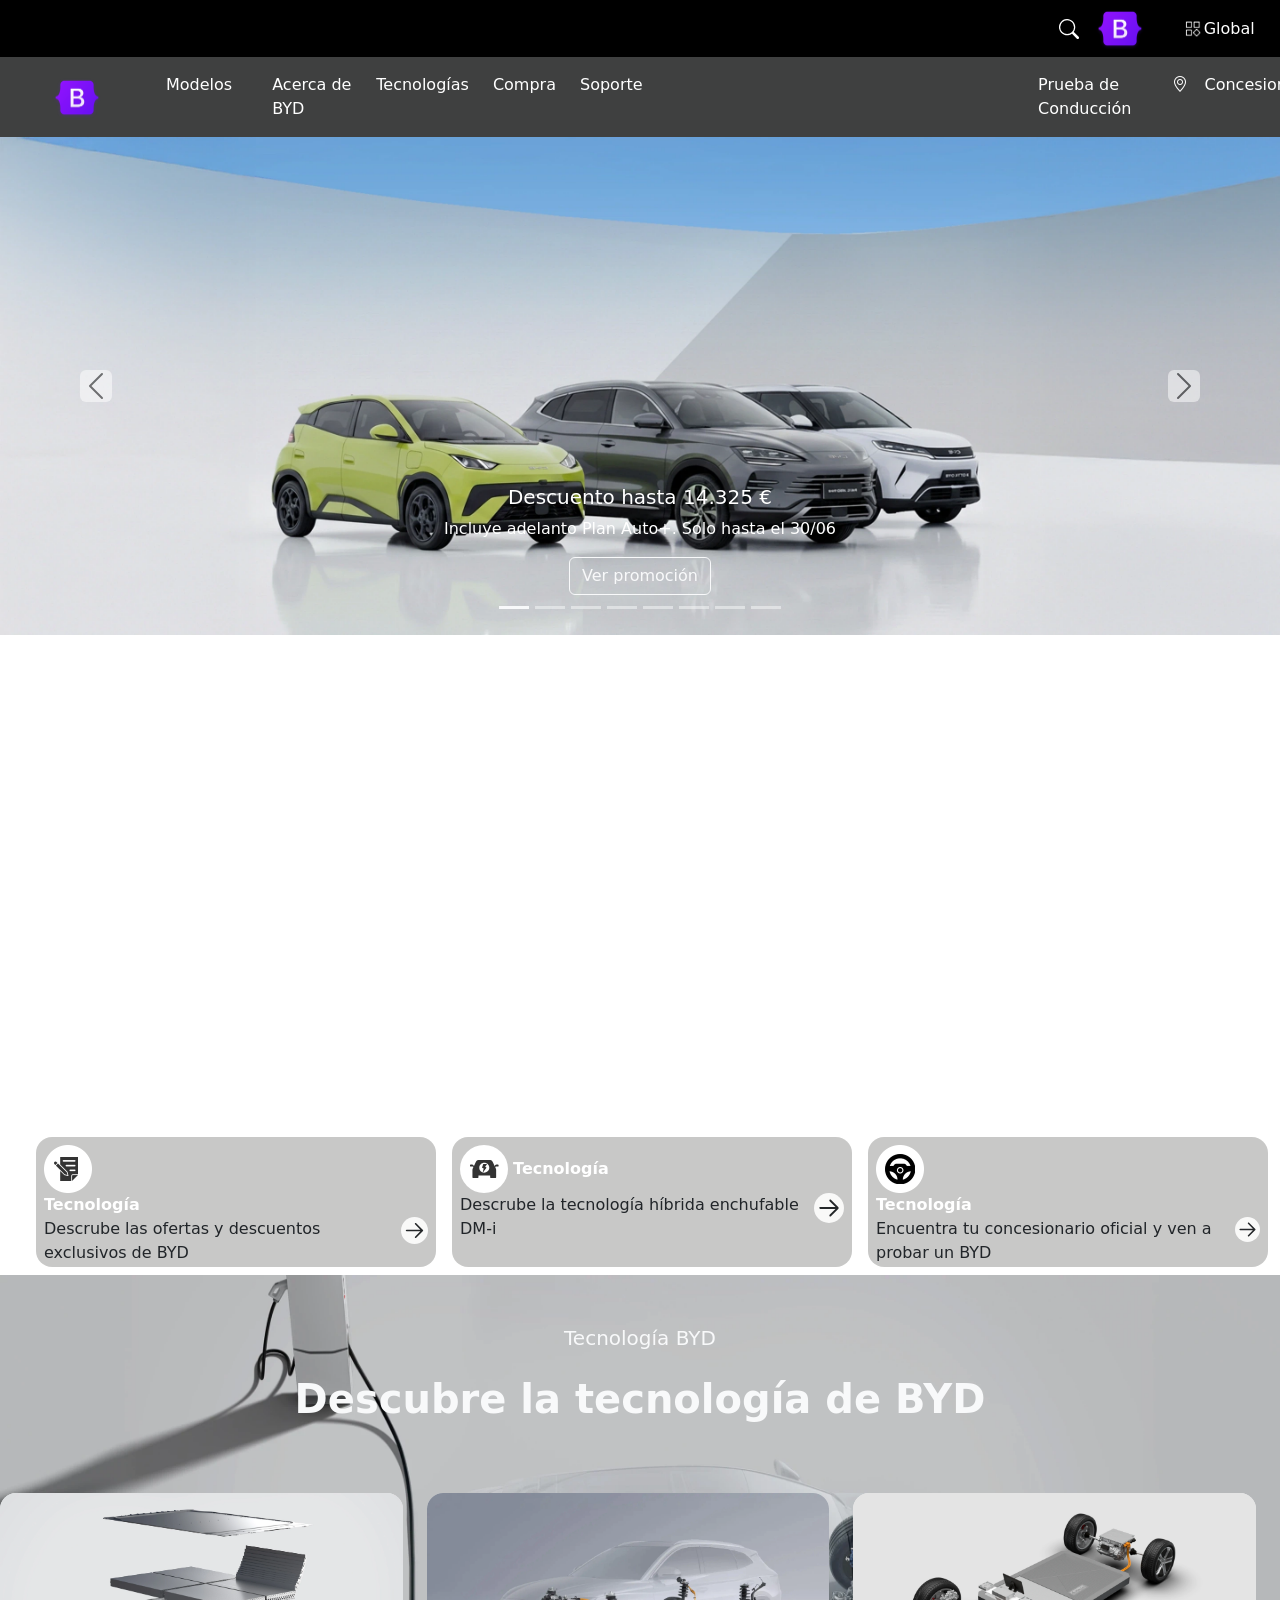
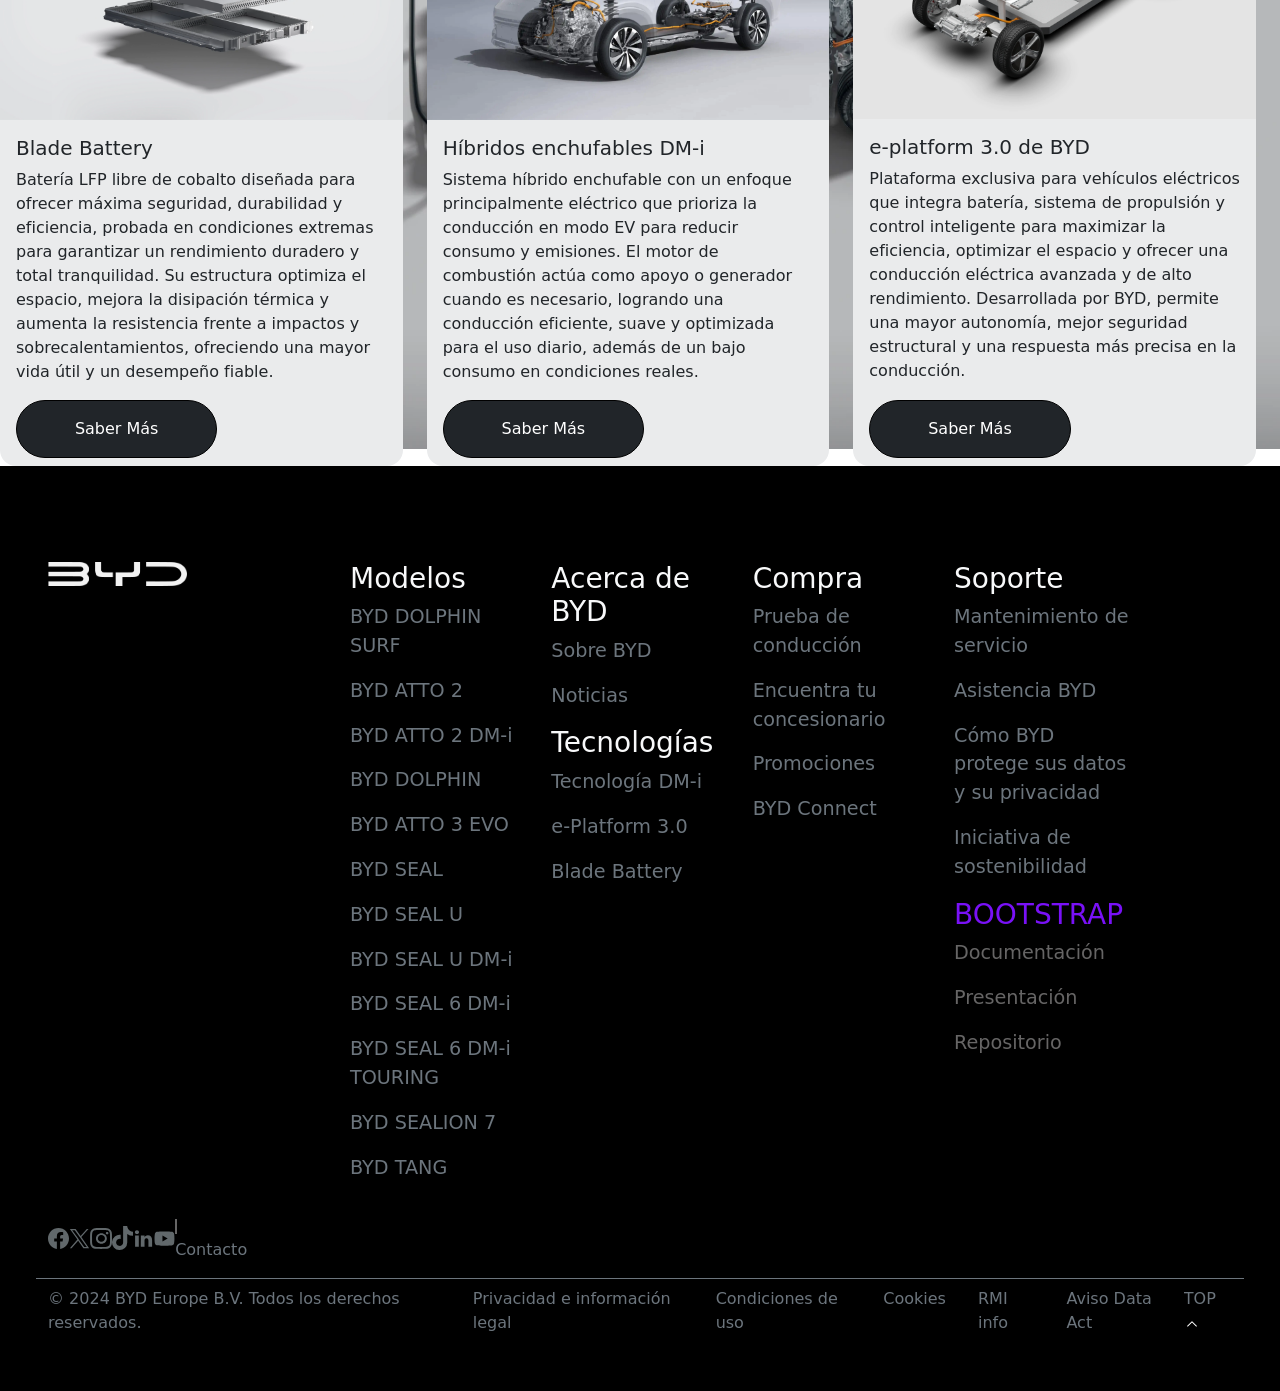
==== commit 3d737f89: "Update Documentación." ====
--- a/index.html
+++ b/index.html
@@ -16,7 +16,9 @@
                 <svg xmlns="http://www.w3.org/2000/svg" width="20" height="20" fill="currentColor" class="bi bi-search ms-auto " viewBox="0 0 16 16">
                     <path d="M11.742 10.344a6.5 6.5 0 1 0-1.397 1.398h-.001q.044.06.098.115l3.85 3.85a1 1 0 0 0 1.415-1.414l-3.85-3.85a1 1 0 0 0-.115-.1zM12 6.5a5.5 5.5 0 1 1-11 0 5.5 5.5 0 0 1 11 0"/>
                 </svg>
-                <img src="./webroot/images/bootstrap.png" alt="Logo de Bootstrap" class="img-fluid d-block mx-3" style="max-width:50px; height:auto;">
+                <a href="https://bootstrap21.org/es" target="_blank">
+                    <img src="./webroot/images/bootstrap.png" alt="Logo de Bootstrap"  class="img-fluid d-block mx-3" style="max-width:50px; height:auto;">
+                </a>
                 <div class="d-flex align-items-center">
                     <span class="w-25">
                         <img class="ms-4 iconoGlobal" src="webroot/images/iconoGlobal 1.png" alt="Icono global negro">
@@ -29,8 +31,10 @@
         <!--BARRA DE MENUS-->
         <nav class="navbar navbar-expand-xl position-sticky top-0 bg-white z-3" aria-label="Menú principal" id="navbarMenu">
             <div class="container-fluid contMenus">
-                <a class="navbar-brand me-4" href="#"><img src="webroot/images/logoBYD.svg" alt="Logo de BYD" onclick="window.location.reload()"></a>
-                <img src="./webroot/images/bootstrap.png" alt="Logo de Bootstrap" class="img-fluid d-block mx-3" style="max-width:50px; height:auto;">
+                <a class="navbar-brand me-4" href="https://www.byd.com/es-es" target="_blank"><img src="webroot/images/logoBYD.svg" alt="Logo de BYD"></a><!--onclick="window.location.reload()"-->
+                <a href="https://bootstrap21.org/es" target="_blank">
+                    <img src="./webroot/images/bootstrap.png" alt="Logo de Bootstrap" class="img-fluid d-block mx-3" style="max-width:50px; height:auto;">
+                </a>
                 <!--Lupa-->
                 <svg xmlns="http://www.w3.org/2000/svg" width="20" height="20" fill="currentColor" class="bi bi-search ms-auto d-xl-none" viewBox="0 0 16 16">
                     <path d="M11.742 10.344a6.5 6.5 0 1 0-1.397 1.398h-.001q.044.06.098.115l3.85 3.85a1 1 0 0 0 1.415-1.414l-3.85-3.85a1 1 0 0 0-.115-.1zM12 6.5a5.5 5.5 0 1 1-11 0 5.5 5.5 0 0 1 11 0"/>
@@ -43,7 +47,7 @@
                     <ul class="navbar-nav d-xl-flex flex-grow-1 ms-xl-5">
                         <li class="nav-item me-3 liModelos">
                             <a class="nav-link nav-link1 active aModelos" data-bs-toggle="collapse" data-bs-target="#CapaModelos">Modelos</a>
-                            <div class="position-absolute container-fluid collapse bg-white d-none py-4 z-2" id="CapaModelos" role="menu">
+                            <div class="position-absolute container-fluid collapse bg-white d-none py-4 z-2" id="CapaModelos" role="menu" style="margin-top:0.5dvw !important; margin-left:-14.1dvw !important;">
                                 <div class="bg-white w-100 text-center" role="menuitem">
                                     <div class="row align-items-start">
                                         <div class="col-2">
@@ -377,8 +381,100 @@
                             <a class="nav-link" id="PruCon">Concesionarios</a>
                         </li>
                         <li class="nav-item nav-link2">
-                            <a class="nav-link d-none d-xl-block" data-bs-toggle="collapse" data-bs-target="#CapaNetwork">
+                            <a class="nav-link d-none d-xl-block aNetwork" data-bs-toggle="collapse" data-bs-target="#CapaNetwork">
                                 <img src="./webroot/images/network-white.svg" alt="Icono de network blanco.">
+                                <div class="position-absolute container-fluid collapse bg-white py-4 z-4 d-none w-100 h-50" id="CapaNetwork" role="menu">
+                                    <div class="bg-white text-center" role="menuitem">
+                                        <div class="row">
+                                            <div class="col-12">
+                                                <p class="text-end fs-5 collapse" data-bs-toggle="collapse" data-bs-target="#CapaNetwork">X</p>
+                                            </div>
+                                            <div class="col-12">
+                                                <p class="text-center">BYD Clobal</p>
+                                            </div>
+                                        </div>
+                                        <div class="row"><!--Inicio de Row de América.-->
+                                            <div class="col-12">
+                                                <p class="text-start">América</p>
+                                            </div>
+                                            <div class="col-3">
+                                                <a class="network d-block text-start" href="">Argentina</a>
+                                                <a class="network d-block text-start" href="">Chile</a>
+                                                <a class="network d-block text-start" href="">Ecuador</a>
+                                                <a class="network d-block text-start" href="">Panamá</a>
+                                                <a class="network d-block text-start" href="">Estados Unidos</a>
+                                            </div>
+                                            <div class="col-3">
+                                                <a class="network d-block text-start" href="">Bolivia</a>
+                                                <a class="network d-block text-start" href="">Colombia</a>
+                                                <a class="network d-block text-start" href="">El Salvador</a>
+                                                <a class="network d-block text-start" href="">Paraguay</a>
+                                                <a class="network d-block text-start" href="">Uruguay</a>
+                                            </div>
+                                            <div class="col-3">
+                                                <a class="network d-block text-start" href="">Brasil</a>
+                                                <a class="network d-block text-start" href="">Costa Rica</a>
+                                                <a class="network d-block text-start" href="">Guatemala</a>
+                                                <a class="network d-block text-start" href="">Perú</a>
+                                            </div>
+                                            <div class="col-3">
+                                                <a class="network d-block text-start" href="">Región Caribeña</a>
+                                                <a class="network d-block text-start" href="">República Dominicana</a>
+                                                <a class="network d-block text-start" href="">México</a>
+                                                <a class="network d-block text-start" href="">Las Bahamas</a>
+                                            </div>
+                                        </div><!--Final de Row de América.-->
+                                        <div class="row pt-5"><!--Inicio de Row de Europa-->
+                                            <div class="col-3">
+                                                <a class="network d-block text-start" href="">Austria</a>
+                                                <a class="network d-block text-start" href="">Dinamarca</a>
+                                                <a class="network d-block text-start" href="">Alemania</a>
+                                                <a class="network d-block text-start" href="">Paises bajos</a>
+                                                <a class="network d-block text-start" href="">Rumania</a>
+                                                <a class="network d-block text-start" href="">Suecia</a>
+                                                <a class="network d-block text-start" href="">Otra Europa</a>
+                                            </div>
+                                            <div class="col-3">
+                                                <div class="text-start">
+                                                    <span class="pe-5" style="color:rgb(102,101,101);">Bélgica</span>
+                                                    <a class="network" href="">EN &vert;</a>
+                                                    <a class="network" href="">NL &vert;</a>
+                                                    <a class="network" href="">FR</a>
+                                                </div>
+                                                <a class="network d-block text-start" href="">Estonia</a>
+                                                <a class="network d-block text-start" href="">Grecia</a>
+                                                <a class="network d-block text-start" href="">Noruega</a>
+                                                <a class="network d-block text-start" href="">Eslovaquia</a>
+                                                <div class="text-start">
+                                                    <span class="ps-2 pe-4" style="color:rgb(102,101,101);">Suiza</span>
+                                                    <a class="network" href="">DE &vert;</a>
+                                                    <a class="network" href="">FR &vert;</a>
+                                                    <a class="network" href="">IT</a>
+                                                </div>
+                                            </div>
+                                            <div class="col-3">
+                                                <a class="network d-block text-start" href="">Croacia</a>
+                                                <div class="text-start">
+                                                    <span class="pe-5" style="color:rgb(102,101,101);">Finlandia</span>
+                                                    <a class="network" href="">FI &vert;</a>
+                                                    <a class="network" href="">EN</a>
+                                                </div>
+                                                <a class="network d-block text-start" href="">Hungria</a>
+                                                <a class="network d-block text-start" href="">Polonia</a>
+                                                <a class="network d-block text-start" href="">Eslovenia</a>
+                                                <a class="network d-block text-start" href="">Turquia</a>
+                                            </div>
+                                            <div class="col-3">
+                                                <a class="network d-block text-start" href="">República Checa</a>
+                                                <a class="network d-block text-start" href="">Francia</a>
+                                                <a class="network d-block text-start" href="">Italia</a>
+                                                <a class="network d-block text-start" href="">Portugal</a>
+                                                <a class="network d-block text-start" href="">España</a>
+                                                <a class="network d-block text-start" href="">Reino Unido</a>
+                                            </div>
+                                        </div><!--Final de Row de Europa-->
+                                    </div>
+                                </div>
                             </a>
                             <a class="nav-link d-xl-none d-block">
                                 <img src="./webroot/images/network-mob.svg" alt="Icono de network negro.">
@@ -394,49 +490,6 @@
                 </div>
             </div>
         </nav>
-        <div class="position-absolute container-fluid collapse bg-white py-4 z-4 d-block" id="CapaNetwork" role="menu">
-            <div class="bg-white w-100 h-50 text-center" role="menuitem">
-                <div class="row">
-                    <div class="col-12">
-                        <p class="text-end fs-5 collapse" data-bs-toggle="collapse" data-bs-target="#CapaNetwork">X</p>
-                    </div>
-                    <div class="col-12">
-                        <p class="text-center">BYD Clobal</p>
-                    </div>
-                </div>
-                <div class="row">
-                    <div class="col-12">
-                        <p class="text-start">América</p>
-                    </div>
-                    <div class="col-3">
-                        <a class="network d-block text-start" href="">Argentina</a>
-                        <a class="network d-block text-start" href="">Chile</a>
-                        <a class="network d-block text-start" href="">Ecuador</a>
-                        <a class="network d-block text-start" href="">Panamá</a>
-                        <a class="network d-block text-start" href="">Estados Unidos</a>
-                    </div>
-                    <div class="col-3">
-                        <a class="network d-block text-start" href="">Bolivia</a>
-                        <a class="network d-block text-start" href="">Colombia</a>
-                        <a class="network d-block text-start" href="">El Salvador</a>
-                        <a class="network d-block text-start" href="">Paraguay</a>
-                        <a class="network d-block text-start" href="">Uruguay</a>
-                    </div>
-                    <div class="col-3">
-                        <a class="network d-block text-start" href="">Brasil</a>
-                        <a class="network d-block text-start" href="">Costa Rica</a>
-                        <a class="network d-block text-start" href="">Guatemala</a>
-                        <a class="network d-block text-start" href="">Perú</a>
-                    </div>
-                    <div class="col-3">
-                        <a class="network d-block text-start" href="">Región Caribeña</a>
-                        <a class="network d-block text-start" href="">República Dominicana</a>
-                        <a class="network d-block text-start" href="">México</a>
-                        <a class="network d-block text-start" href="">Las Bahamas</a>
-                    </div>
-                </div>
-            </div>
-        </div>
         <div id="carouselExampleDark" class="carousel carousel-dark slide z-2" data-bs-ride="carousel">
             <div class="carousel-indicators z-2">
                 <button type="button" data-bs-target="#carouselExampleDark" data-bs-slide-to="0" class="bg-light active" aria-current="true" aria-label="Slide 1"></button>
@@ -681,7 +734,9 @@
         <div class="container-fluid bg-black p-5"><!--Pie de pagina-->
             <div class="row mt-5">
                 <div class="col-4 w-25 h-auto">
-                    <img src="./webroot/images/Footer-Logo-BYD.webp" alt="Logo de BYD" class="img-fluid" style="display:block !important; width:50% !important; height:auto !important;">
+                    <a href="https://www.byd.com/es-es" target="_blank">
+                        <img src="./webroot/images/Footer-Logo-BYD.webp" alt="Logo de BYD" class="img-fluid" style="display:block !important; width:50% !important; height:auto !important;">
+                    </a>
                 </div>
                 <div class="col-8 text-secondary col8">
                     <div class="row">
@@ -722,6 +777,10 @@
                             <p>Asistencia BYD</p>
                             <p>Cómo BYD protege sus datos y su privacidad</p>
                             <p>Iniciativa de sostenibilidad</p>
+                            <h3 class="text-light" style="color:#7911f7 !important;">BOOTSTRAP</h3>
+                            <a class="d-block aBootstrap mb-3" target="_blank" href="./doc/040626PlantillaDocumentaciónProyecto.pdf">Documentación</a>
+                            <a class="d-block aBootstrap mb-3" target="_blank" href="./doc/ProyectoDeBYDConBootstrap.pdf">Presentación</a>
+                            <a class="d-block aBootstrap"      target="_blank" href="https://github.com/SrPozuelo/OPVDIWProyecto">Repositorio</a>
                         </div>
                     </div><!--Fin de row.-->
                 </div><!--Fin col de 8.-->
--- a/webroot/css/style.css
+++ b/webroot/css/style.css
@@ -26,6 +26,13 @@
     display:block !important;
 }
 body:has(#CapaModelos:hover) #CapaModelos{
+    display:block !important;
+}
+body:has(.aNetwork:hover) #CapaNetwork{
+    display:block !important;
+    cursor:pointer;
+}
+body:has(#CapaNetwork:hover) #CapaNetwork{
     display:block !important;
 }
 .nav-link3,.nav-link4{
@@ -125,7 +132,7 @@
     text-decoration:underline !important;
     cursor:pointer;
 }
-.col8 p:hover,.der:hover{
+.col8 p:hover,.der:hover, a:hover{
     color:white !important;
     cursor:pointer;
     transition:all 0.5s ease-in-out;
@@ -151,6 +158,10 @@
     margin-right:10px;
     top:3px;
 }
+.aBootstrap{
+    text-decoration:none;
+    color:rgb(102,101,101);
+}
 @media(width < 1200px){
     .opcMenus{
         background-color:white;
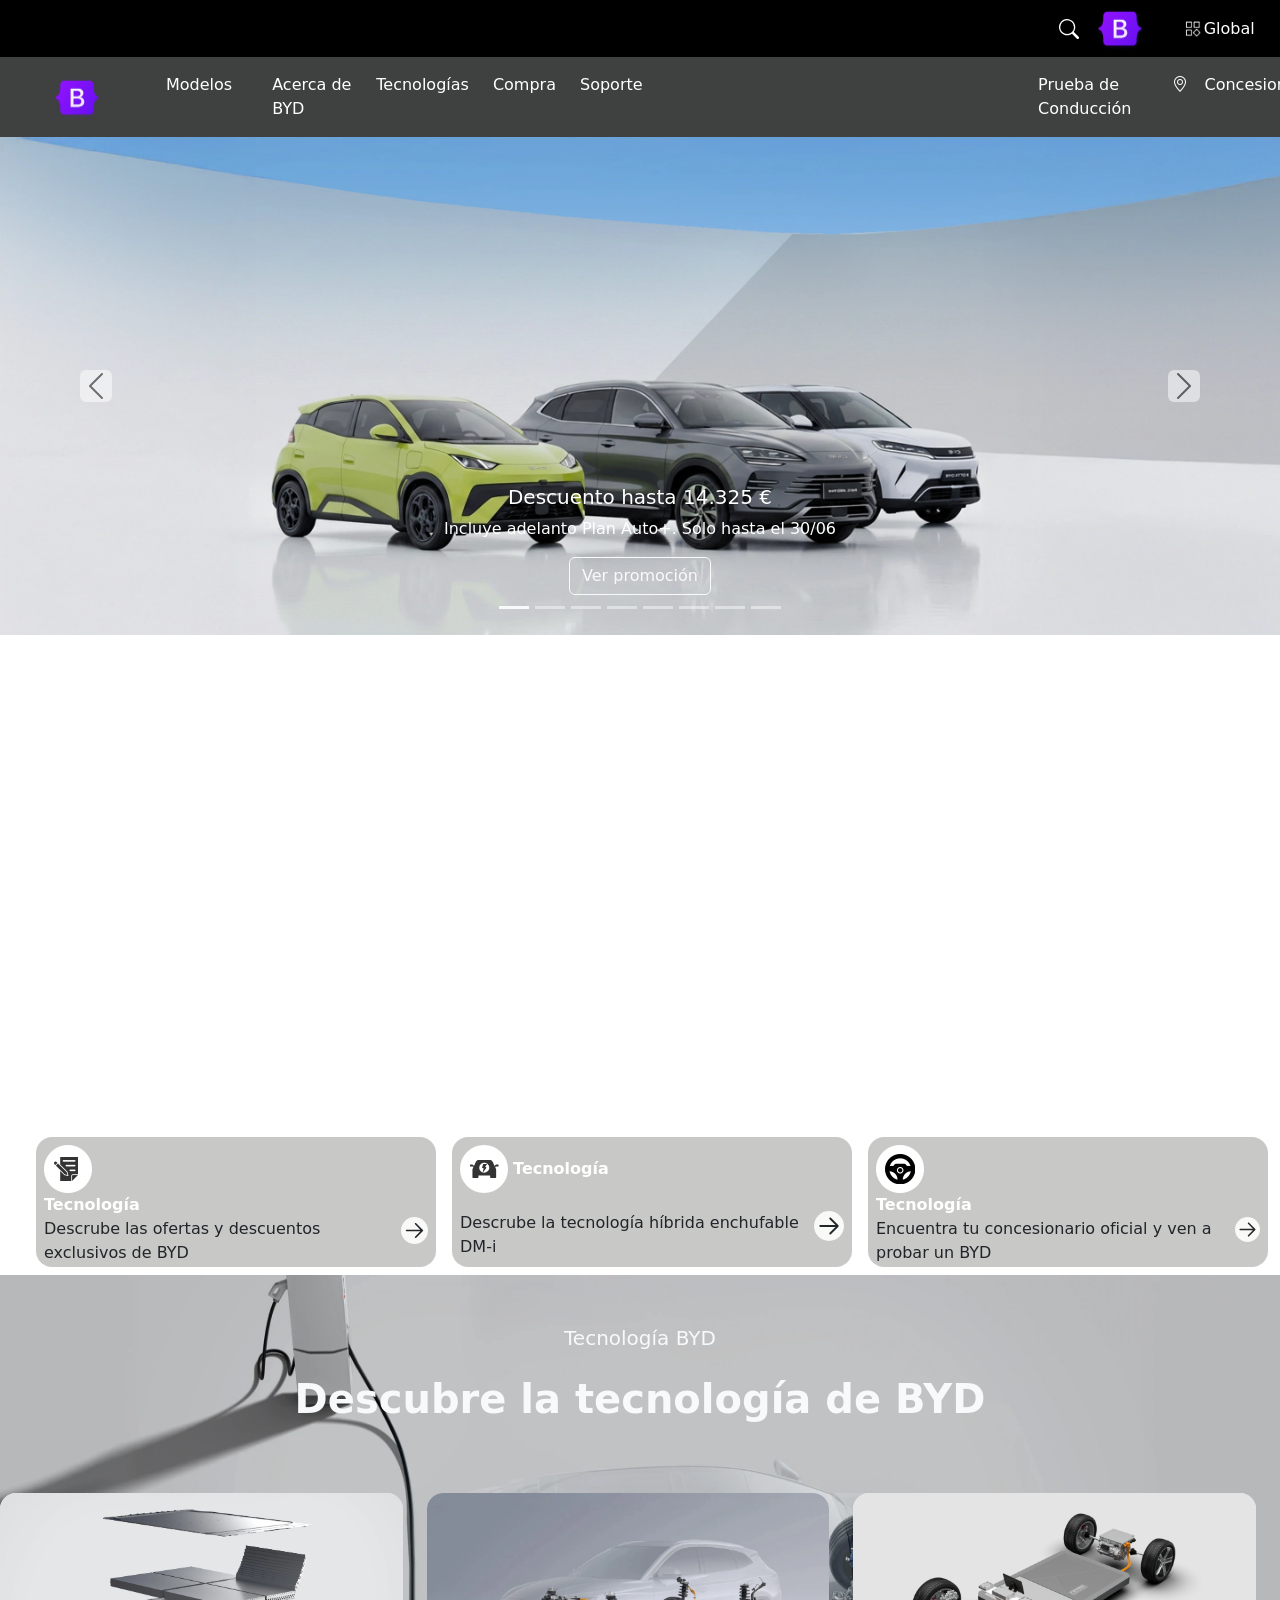
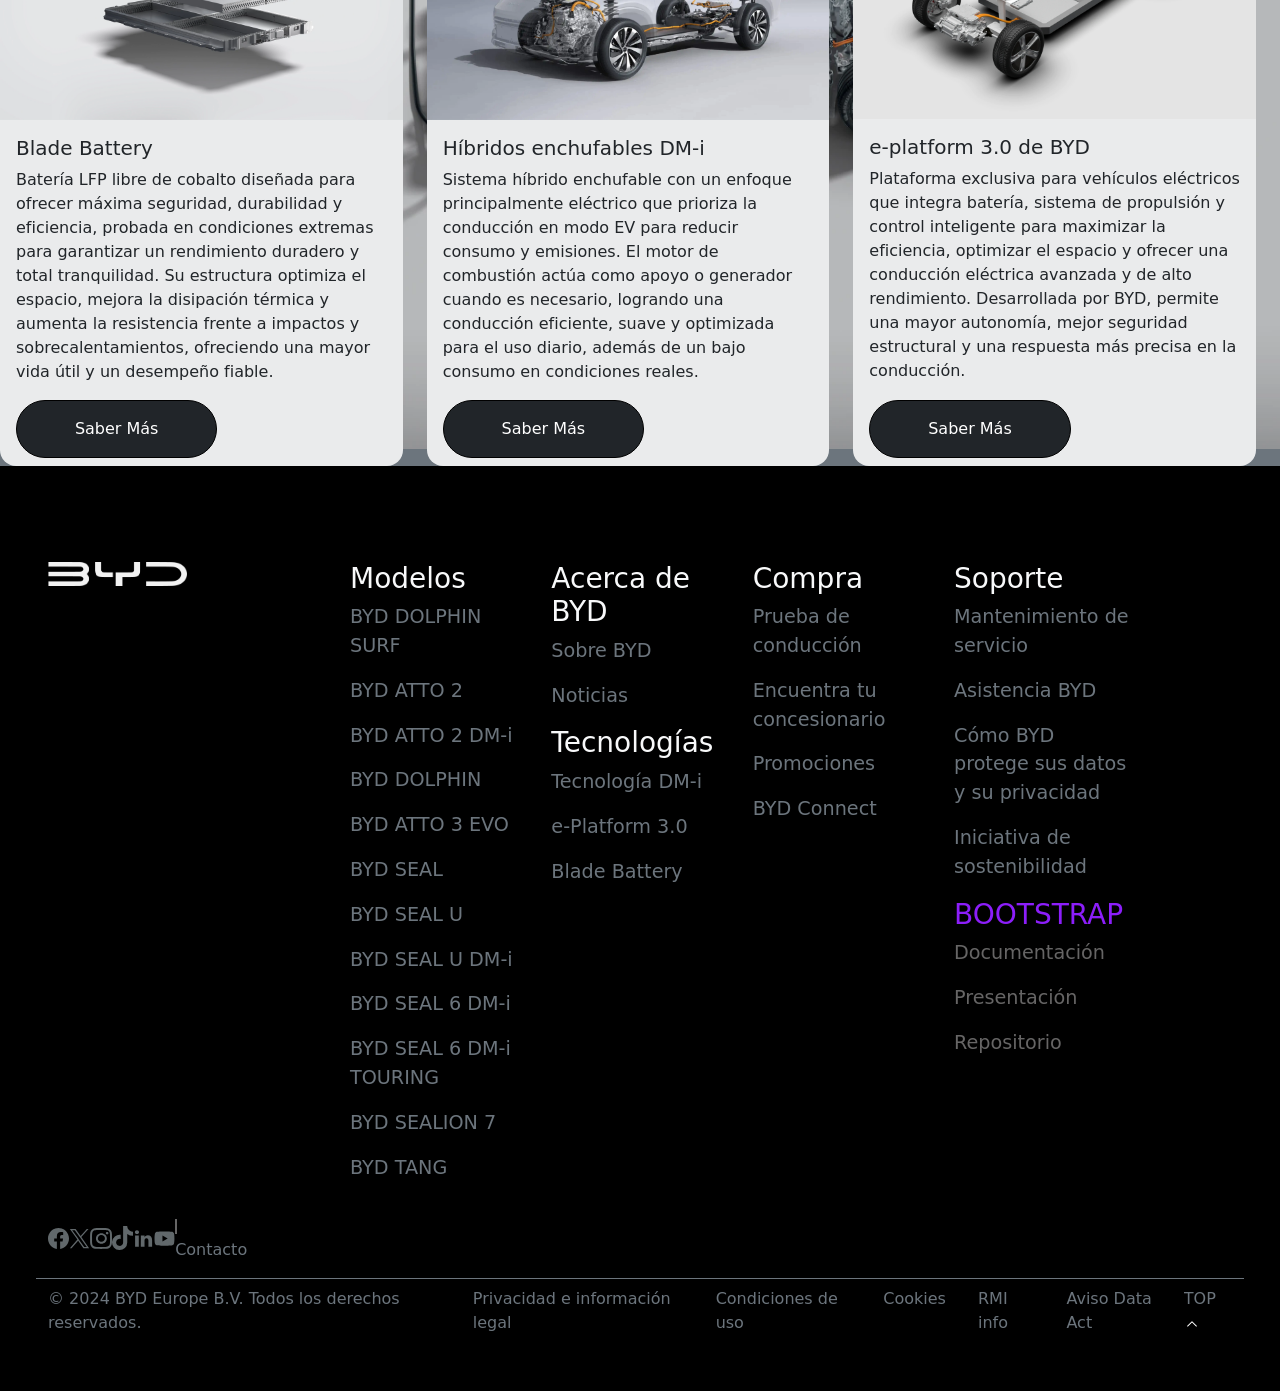
==== commit 408eaa16: "Update Documentación y Apariencia" ====
--- a/index.html
+++ b/index.html
@@ -381,10 +381,11 @@
                             <a class="nav-link" id="PruCon">Concesionarios</a>
                         </li>
                         <li class="nav-item nav-link2">
+                            <!--Capa network-->
                             <a class="nav-link d-none d-xl-block aNetwork" data-bs-toggle="collapse" data-bs-target="#CapaNetwork">
                                 <img src="./webroot/images/network-white.svg" alt="Icono de network blanco.">
                                 <div class="position-absolute container-fluid collapse bg-white py-4 z-4 d-none w-100 h-50" id="CapaNetwork" role="menu">
-                                    <div class="bg-white text-center" role="menuitem">
+                                    <div class="bg-white text-center" role="menuitem" style="margin-left:-100dvw !important;">
                                         <div class="row">
                                             <div class="col-12">
                                                 <p class="text-end fs-5 collapse" data-bs-toggle="collapse" data-bs-target="#CapaNetwork">X</p>
@@ -476,13 +477,14 @@
                                     </div>
                                 </div>
                             </a>
+                            <!--Fin de capa network-->
                             <a class="nav-link d-xl-none d-block">
                                 <img src="./webroot/images/network-mob.svg" alt="Icono de network negro.">
                             </a>
                         </li>
                         <li class="nav-item d-xl-none d-xl-block">
                             <span class="w-25">
-                                <img class="iconoGlobalNegro" src="webroot/images/iconoGlobal 1.png" alt="Icono global negro">
+                                <img class="iconoGlobalNegro" src="webroot/images/iconoGlobalNegro.png" alt="Icono global negro">
                             </span>
                             <span class="text-black ms-3">Global</span>
                         </li>
@@ -590,11 +592,12 @@
                 <span class="visually-hidden bg-light">Next</span>
             </button>
         </div>
-        <div class="container-fluid position-relative p-0">
-            <video src="./webroot/video/VideoNuevoDesktopGamaNewUiV2.mp4" class="d-block w-100" alt="BYD Seal Lion" autoplay loop preload="metadata"></video>         
+        <!--Card Card top-->
+        <div class="container-fluid position-relative p-0 video-container h-auto overflow-hidden d-flex align-items-center justify-content-center">
+            <video src="./webroot/video/VideoNuevoDesktopGamaNewUiV2.mp4" class="d-block w-100 h-100" alt="BYD Seal Lion" autoplay loop muted preload="metadata"></video>         
             <div class="row w-100 d-flex g-4 justify-content-center position-absolute bottom-0 end-0  row-cols-lg-3 row-cols-md-2 row-cols-sm-1"><!--Div tecnología-->
                 <!--<div class="col">-->
-                    <div class="col card-top z-2 p-2 m-2 rounded-4 flex-shrink-1">
+                    <div class="col-3 card-top p-2 m-2 rounded-4 flex-shrink-1 d-flex flex-column justify-content-between">
                         <a>
                             <span class="menu-item-header-icon">
                                 <!--IMAGEN SUPERIOR-->
@@ -611,7 +614,7 @@
                     </div>
                 <!--</div>-->
                 <!--<div class="col">-->
-                    <div class="col card-top z-2 p-2 m-2 rounded-4 flex-shrink-1">
+                    <div class="card-top p-2 m-2 rounded-4 flex-shrink-1 d-flex flex-column justify-content-between">
                         <a>
                             <span class="menu-item-header-icon">
                                 <!--IMAGEN SUPERIOR-->
@@ -653,7 +656,7 @@
                     </div>
                 <!--</div>-->
                 <!--<div class="col">-->
-                    <div class="col card-top z-2 p-2 m-2 rounded-4 flex-shrink-1">
+                    <div class="card-top p-2 m-2 rounded-4 flex-shrink-1 d-flex flex-column justify-content-between">
                         <a>
                             <span class="menu-item-header-icon">
                                 <!--IMAGEN SUPERIOR-->
@@ -671,7 +674,9 @@
                 <!--</div>-->
             </div><!--Fin del div tecnología-->
         </div>
-        <div class="container-fluid p-0 tecnologia" style="height:auto">
+        <!--Fin de Card Card top-->
+        <!--Capa tecnología-->
+        <div class="container-fluid p-0 tecnologia bg-secondary" style="height:auto">
             <img src="./webroot/images/Tecnología.webp" alt="Tecnología" class="position-absolute z-0" style="width:100dvw; height:86%;">
             <div class="row position-relative z-1 text-center" style="height:100%;">
                 <p class="col-12 text-light fs-5 mt-5">Tecnología BYD</p>
@@ -728,10 +733,11 @@
                 </div>
             </div>
         </div>
+        <!--Fin de capa tecnología.-->
         <!--<div class="container-fluid p-0">
             <iframe src="./doc/220527PlantillaDocumentaciónProyecto.pdf" frameborder="0" width="50%" height="900px"></iframe>
         </div>-->
-        <div class="container-fluid bg-black p-5"><!--Pie de pagina-->
+        <div class="container-fluid bg-black p-5 z-3 position-relative"><!--Pie de pagina-->
             <div class="row mt-5">
                 <div class="col-4 w-25 h-auto">
                     <a href="https://www.byd.com/es-es" target="_blank">
@@ -777,8 +783,8 @@
                             <p>Asistencia BYD</p>
                             <p>Cómo BYD protege sus datos y su privacidad</p>
                             <p>Iniciativa de sostenibilidad</p>
-                            <h3 class="text-light" style="color:#7911f7 !important;">BOOTSTRAP</h3>
-                            <a class="d-block aBootstrap mb-3" target="_blank" href="./doc/040626PlantillaDocumentaciónProyecto.pdf">Documentación</a>
+                            <h3 class="text-primary">BOOTSTRAP</h3>
+                            <a class="d-block aBootstrap mb-3" target="_blank" href="./doc/050626PlantillaDocumentaciónProyecto.pdf">Documentación</a>
                             <a class="d-block aBootstrap mb-3" target="_blank" href="./doc/ProyectoDeBYDConBootstrap.pdf">Presentación</a>
                             <a class="d-block aBootstrap"      target="_blank" href="https://github.com/SrPozuelo/OPVDIWProyecto">Repositorio</a>
                         </div>
--- a/webroot/css/style.css
+++ b/webroot/css/style.css
@@ -1,3 +1,6 @@
+body{
+    min-width:380px !important;
+}
 .bi-search{
     color: white;    
 }
@@ -9,9 +12,9 @@
   background-image: url("data:image/svg+xml,%3csvg xmlns='http://www.w3.org/2000/svg' viewBox='0 0 30 30'%3e%3cpath stroke='rgba(255, 255,255, 1)' stroke-linecap='round' stroke-miterlimit='10' stroke-width='2' d='M4 7h22M4 15h22M4 23h22'/%3e%3c/svg%3e") !important;
 }
 .iconoGlobalNegro{
-    width:16px;
-    height:16px;
-    transform:rotate(180deg);
+    width:24px !important;
+    height:24px !important;
+    transform:rotate(180deg) !important;
 }
 .iconoGlobal{
     width:16px;
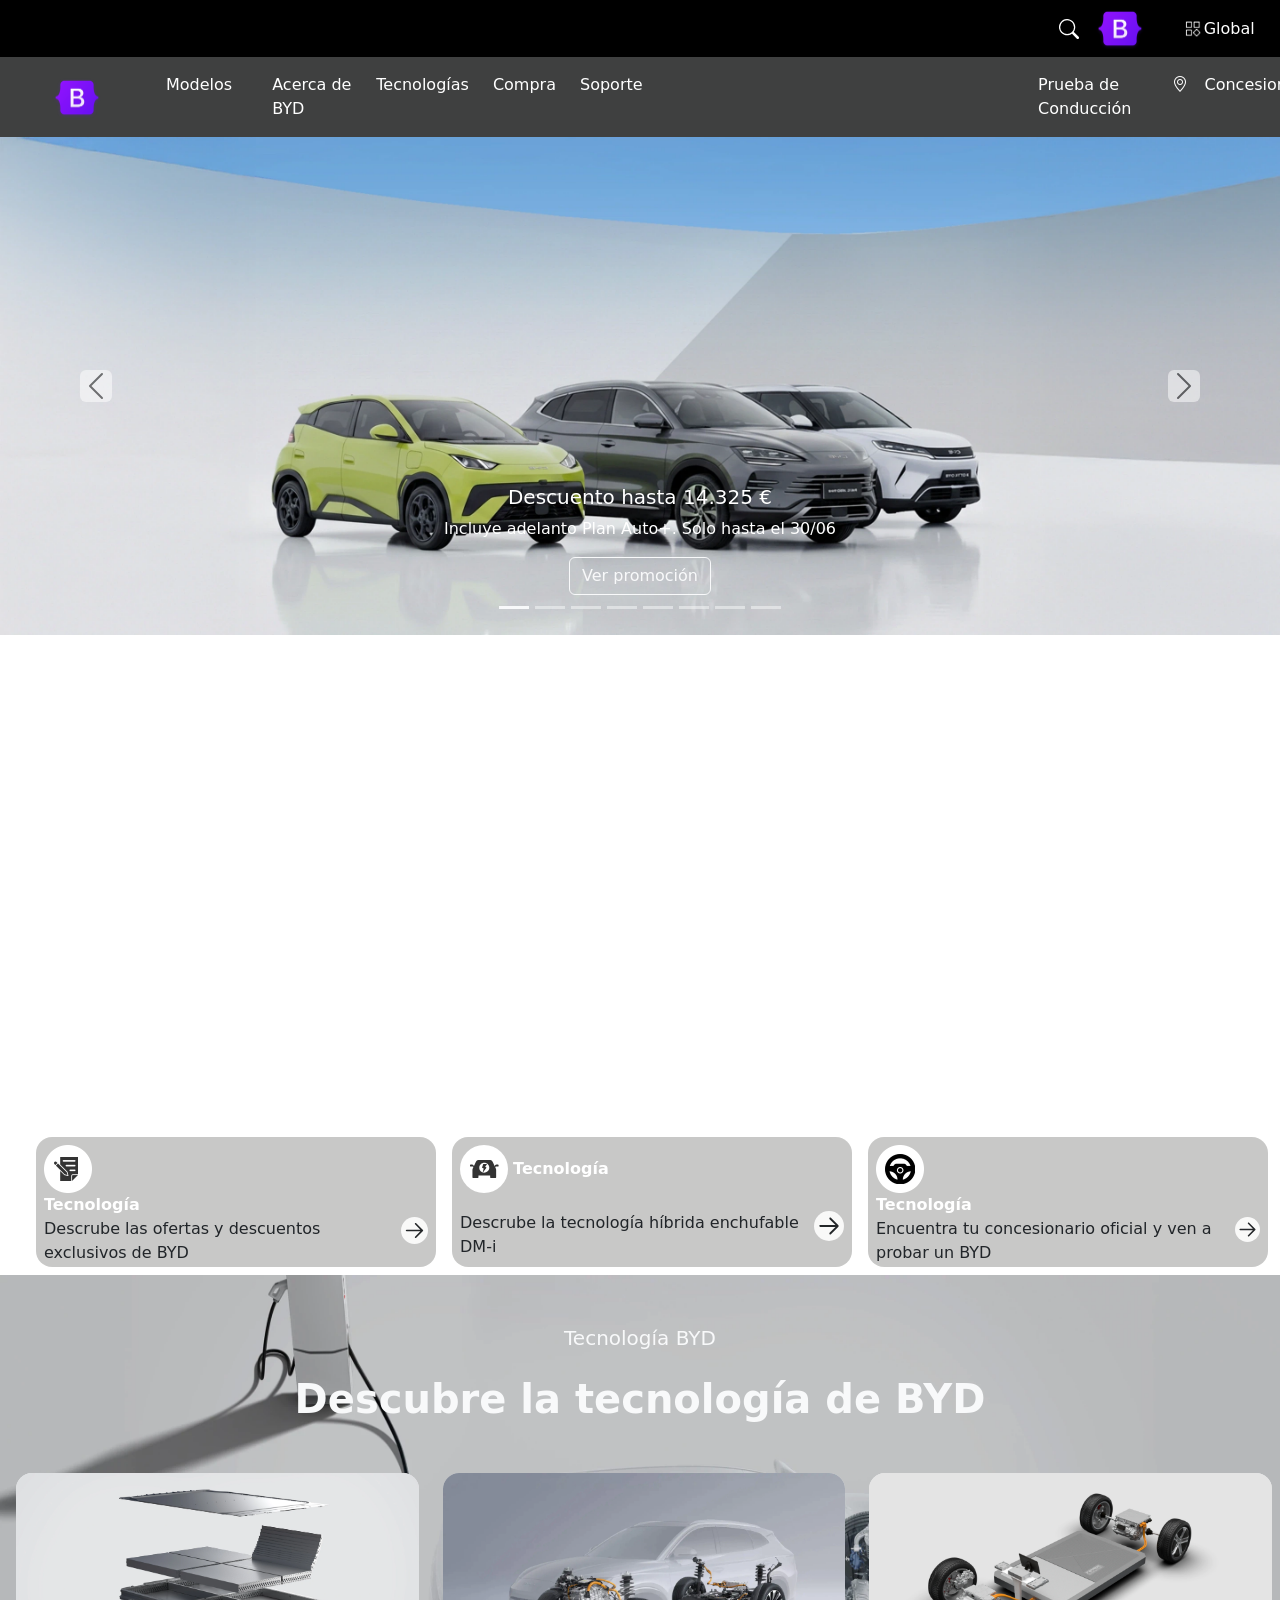
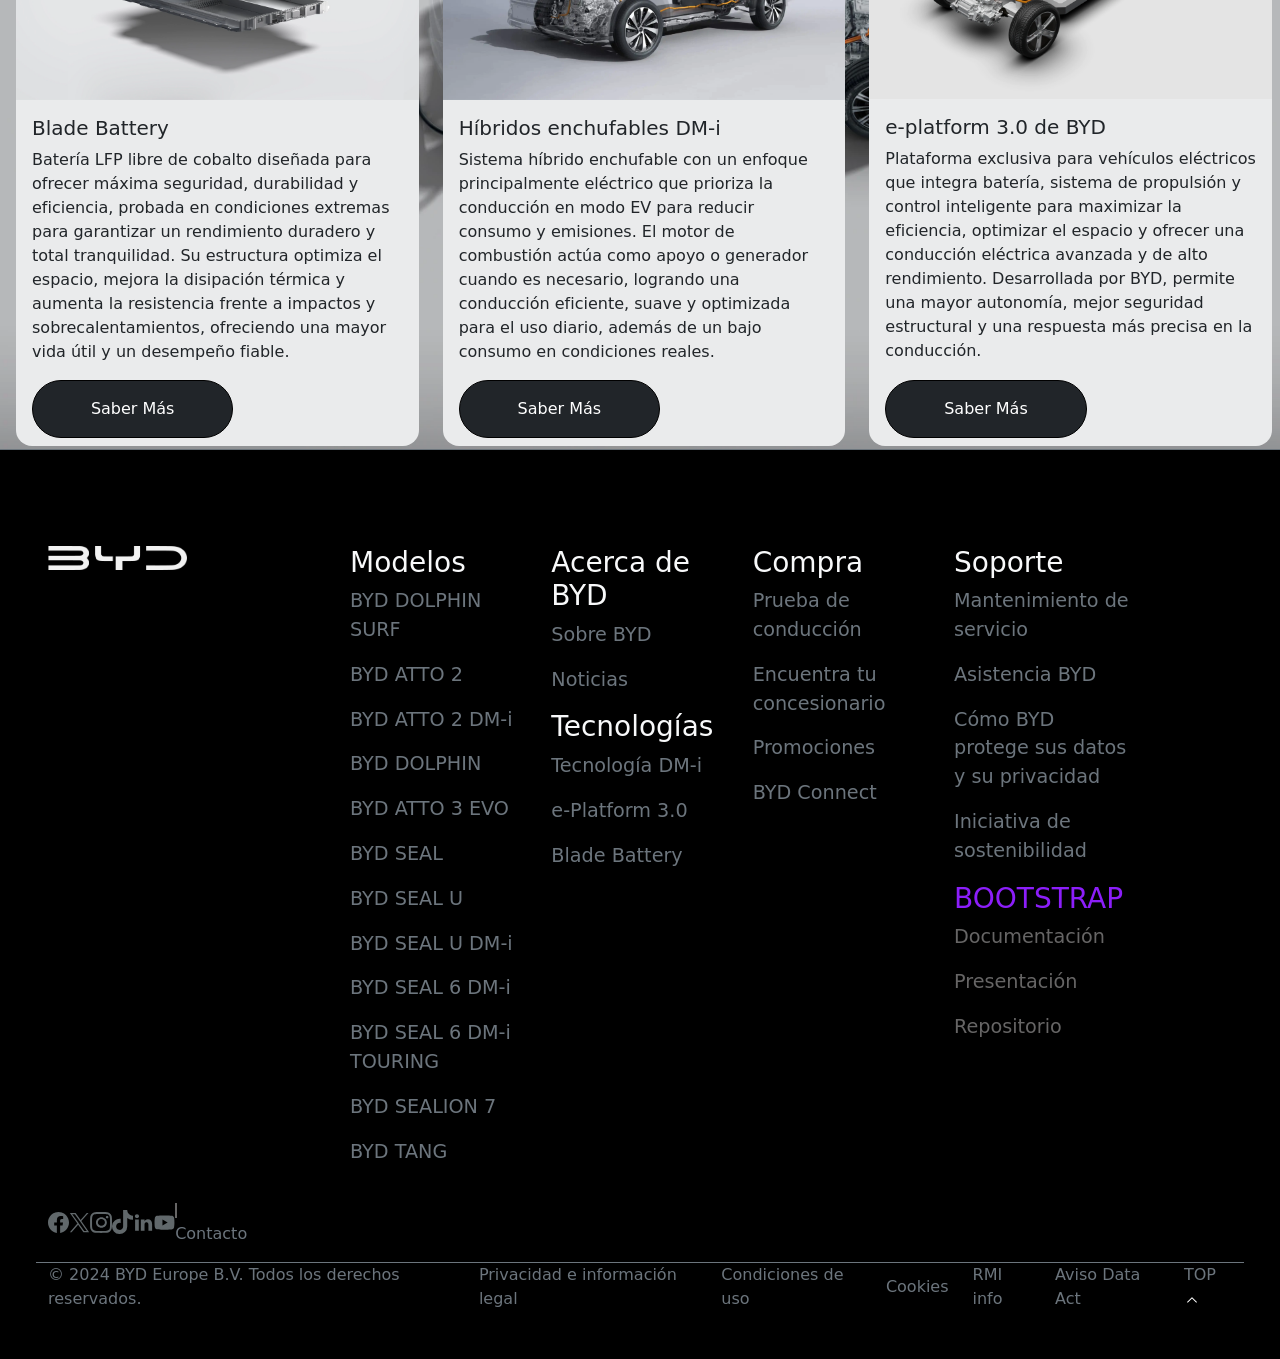
==== commit 628b5d5a: "Update documentación del proyecto" ====
--- a/index.html
+++ b/index.html
@@ -50,7 +50,7 @@
                             <div class="position-absolute container-fluid collapse bg-white d-none py-4 z-2" id="CapaModelos" role="menu" style="margin-top:0.5dvw !important; margin-left:-14.1dvw !important;">
                                 <div class="bg-white w-100 text-center" role="menuitem">
                                     <div class="row align-items-start">
-                                        <div class="col-2">
+                                        <div class="col-lg-2 col-sm-1 justify-content-center">
                                             <!--<div class="list-group">
                                                 <a href="" class="list-group-item list-group-item-action border-0">
                                                     Eléctricos
@@ -88,7 +88,7 @@
                                         </div>
                                         <div class="col-10">
                                             <div class="capa1"><!--CAPA 1-->
-                                                <div class="row row-cols-1 row-cols-md-2 row-cols-lg-3 row-cols-xl-3 row-cols-xxl-4 g-4" rows>
+                                                <div class="row row-cols-1 row-cols-md-2 row-cols-lg-3 row-cols-xl-3 row-cols-xxl-4 g-4">
                                                     <div class="col">
                                                         <div class="card border-light">
                                                             <div class="card-body">
@@ -259,7 +259,7 @@
                                                 </div>
                                             </div><!--CAPA 1 -->
                                             <div class="capa2"><!--CAPA 2-->
-                                                <div class="row row-cols-1 row-cols-md-2 row-cols-lg-3 row-cols-xl-4 row-cols-xxl-5 g-4" rows>
+                                                <div class="row row-cols-1 row-cols-md-2 row-cols-lg-3 row-cols-xl-4 row-cols-xxl-5 g-4">
                                                     <div class="col">
                                                         <div class="card border-light">
                                                             
@@ -515,7 +515,7 @@
 
 
                 <div class="carousel-item" data-bs-interval="5000">
-                    <video src="webroot/video/home_banner_2_atto3.mp4" class="d-block w-100 object-fit-contain" alt="BYD Atto3" autoplay loop preload="metadata"></video>
+                    <video src="webroot/video/home_banner_2_atto3.mp4" class="d-block w-100 object-fit-contain" alt="BYD Atto3" autoplay loop muted preload="metadata"></video>
                     <div class="carousel-caption d-none d-md-block">
                         <h5 class="text-white bg-transparent">Nuevo BYD ATTO 3 EVO</h5>
                         <p class="text-white bg-transparent">Conduce la evolución eléctrica desde 29.355€.</p>
@@ -525,7 +525,7 @@
 
 
                 <div class="carousel-item" data-bs-interval="5000">
-                    <video src="webroot/video/home_banner_3_atto2_dmi.mp4" class="d-block w-100 object-fit-contain" alt="BYD Atto DMI" autoplay loop preload="metadata"></video>
+                    <video src="webroot/video/home_banner_3_atto2_dmi.mp4" class="d-block w-100 object-fit-contain" alt="BYD Atto DMI" autoplay loop muted preload="metadata"></video>
                     <div class="carousel-caption d-none d-md-block">
                         <h5 class="text-white bg-transparent">BYD ATTO2 DM-I</h5>
                         <p class="text-white bg-transparent">No es un coche, es un BYD. Desde 20940€.</p>
@@ -535,7 +535,7 @@
 
 
                 <div class="carousel-item" data-bs-interval="5000">
-                    <video src="webroot/video/home_banner_4_dolphin.mp4" class="d-block w-100 object-fit-contain" alt="BYD Dolphin" autoplay loop preload="metadata"></video>
+                    <video src="webroot/video/home_banner_4_dolphin.mp4" class="d-block w-100 object-fit-contain" alt="BYD Dolphin" autoplay loop muted preload="metadata"></video>
                     <div class="carousel-caption d-none d-md-block">
                         <h5 class="text-white bg-transparent">BYD DOLPHIN SURF</h5>
                         <p class="text-white bg-transparent">El eléctrico para todos desde 12995€.</p>
@@ -545,7 +545,7 @@
 
 
                 <div class="carousel-item" data-bs-interval="5000">
-                    <video src="webroot/video/home_banner_5_seal_dmi.mp4" class="d-block w-100 object-fit-contain" alt="BYD Seal DMI" autoplay loop preload="metadata"></video>
+                    <video src="webroot/video/home_banner_5_seal_dmi.mp4" class="d-block w-100 object-fit-contain" alt="BYD Seal DMI" autoplay loop muted preload="metadata"></video>
                     <div class="carousel-caption d-none d-md-block">
                         <h5 class="text-white bg-transparent">BYD SEAL U DMI</h5>
                         <p class="text-white bg-transparent">Desde 29990€ +1 año Seguro Auto Regalado.</p>
@@ -555,7 +555,7 @@
 
 
                 <div class="carousel-item" data-bs-interval="5000">
-                    <video src="webroot/video/home_banner_6_seal.mp4" class="d-block w-100 object-fit-contain" alt="BYD Seal" autoplay loop preload="metadata"></video>
+                    <video src="webroot/video/home_banner_6_seal.mp4" class="d-block w-100 object-fit-contain" alt="BYD Seal" autoplay loop muted preload="metadata"></video>
                     <div class="carousel-caption d-none d-md-block">
                         <h5 class="text-white bg-transparent">BYD SEAL 6 DM-i</h5>
                         <p class="text-white bg-transparent">La berlina híbrida enchufable desde 26740€.</p>
@@ -575,7 +575,7 @@
 
 
                 <div class="carousel-item">
-                    <video src="webroot/video/home_banner_8_sealion.mp4" class="d-block w-100 object-fit-contain" alt="BYD Seal Lion" autoplay loop preload="metadata"></video>
+                    <video src="webroot/video/home_banner_8_sealion.mp4" class="d-block w-100 object-fit-contain" alt="BYD Seal Lion" autoplay loop muted preload="metadata"></video>
                     <div class="carousel-caption d-none d-md-block">
                         <h5 class="text-white bg-transparent">BYD SEALION 7</h5>
                         <p class="text-white bg-transparent">El SUV eléctrico deportivo desde 349€ al mes.</p>
@@ -681,7 +681,7 @@
             <div class="row position-relative z-1 text-center" style="height:100%;">
                 <p class="col-12 text-light fs-5 mt-5">Tecnología BYD</p>
                 <p class="col-12 text-light fs-1 fw-bold">Descubre la tecnología de BYD</p>
-                <div class="row row-cols-lg-3 row-cols-md-2 row-cols-sm-1 g-4">
+                <div class="row row-cols-lg-3 row-cols-md-2 row-cols-sm-1 g-4 m-1">
                     <div class="col">
                         <div class="card h-100 rounded-4 text-start">
                             <img src="./webroot/images/Batería.webp" alt="Batería" class="card-img-top rounded-top-4">
@@ -785,7 +785,7 @@
                             <p>Iniciativa de sostenibilidad</p>
                             <h3 class="text-primary">BOOTSTRAP</h3>
                             <a class="d-block aBootstrap mb-3" target="_blank" href="./doc/050626PlantillaDocumentaciónProyecto.pdf">Documentación</a>
-                            <a class="d-block aBootstrap mb-3" target="_blank" href="./doc/ProyectoDeBYDConBootstrap.pdf">Presentación</a>
+                            <a class="d-block aBootstrap mb-3" target="_blank" href="./doc/080626ProyectoDeBYDConBootstrap.pdf">Presentación</a>
                             <a class="d-block aBootstrap"      target="_blank" href="https://github.com/SrPozuelo/OPVDIWProyecto">Repositorio</a>
                         </div>
                     </div><!--Fin de row.-->
@@ -831,25 +831,13 @@
                 </div>
             </div><!--Fin de Redes Sociales-->
             <div class="row derechos border-top border-secondary">
-                <div class="col-12 d-flex align-items-center ">
+                <div class="col-12 d-flex flex-sm-row flex-md-row flex-column align-items-center gap-4">
                     <a class="der text-secondary">©️ 2024 BYD Europe B.V. Todos los derechos reservados.</a>
-                    <ul class="list-group list-group-horizontal">
-                        <li class="list-group-item bg-black border-0">
-                            <a href="#" class="der text-secondary">Privacidad e información legal</a>
-                        </li>
-                        <li class="list-group-item bg-black border-0">
-                            <a href="#" class="der text-secondary">Condiciones de uso</a>
-                        </li>
-                        <li class="list-group-item bg-black border-0">
-                            <a href="#" class="der text-secondary">Cookies</a>
-                        </li>
-                        <li class="list-group-item bg-black border-0">
-                            <a href="#" class="der text-secondary">RMI info</a>
-                        </li>
-                        <li class="list-group-item bg-black border-0">
-                            <a href="#" class="der text-secondary">Aviso Data Act</a>
-                        </li>
-                    </ul>
+                    <a href="#" class="der text-secondary">Privacidad e información legal</a>
+                    <a href="#" class="der text-secondary">Condiciones de uso</a>
+                    <a href="#" class="der text-secondary">Cookies</a>
+                    <a href="#" class="der text-secondary">RMI info</a>
+                    <a href="#" class="der text-secondary">Aviso Data Act</a>
                     <div class="d-flex ms-auto">
                         <a href="#Inicio" class="text-secondary der">
                             <span>TOP</span>
--- a/webroot/css/style.css
+++ b/webroot/css/style.css
@@ -165,6 +165,9 @@
     text-decoration:none;
     color:rgb(102,101,101);
 }
+#CapaModelos{
+    overflow-y:scroll;
+}
 @media(width < 1200px){
     .opcMenus{
         background-color:white;
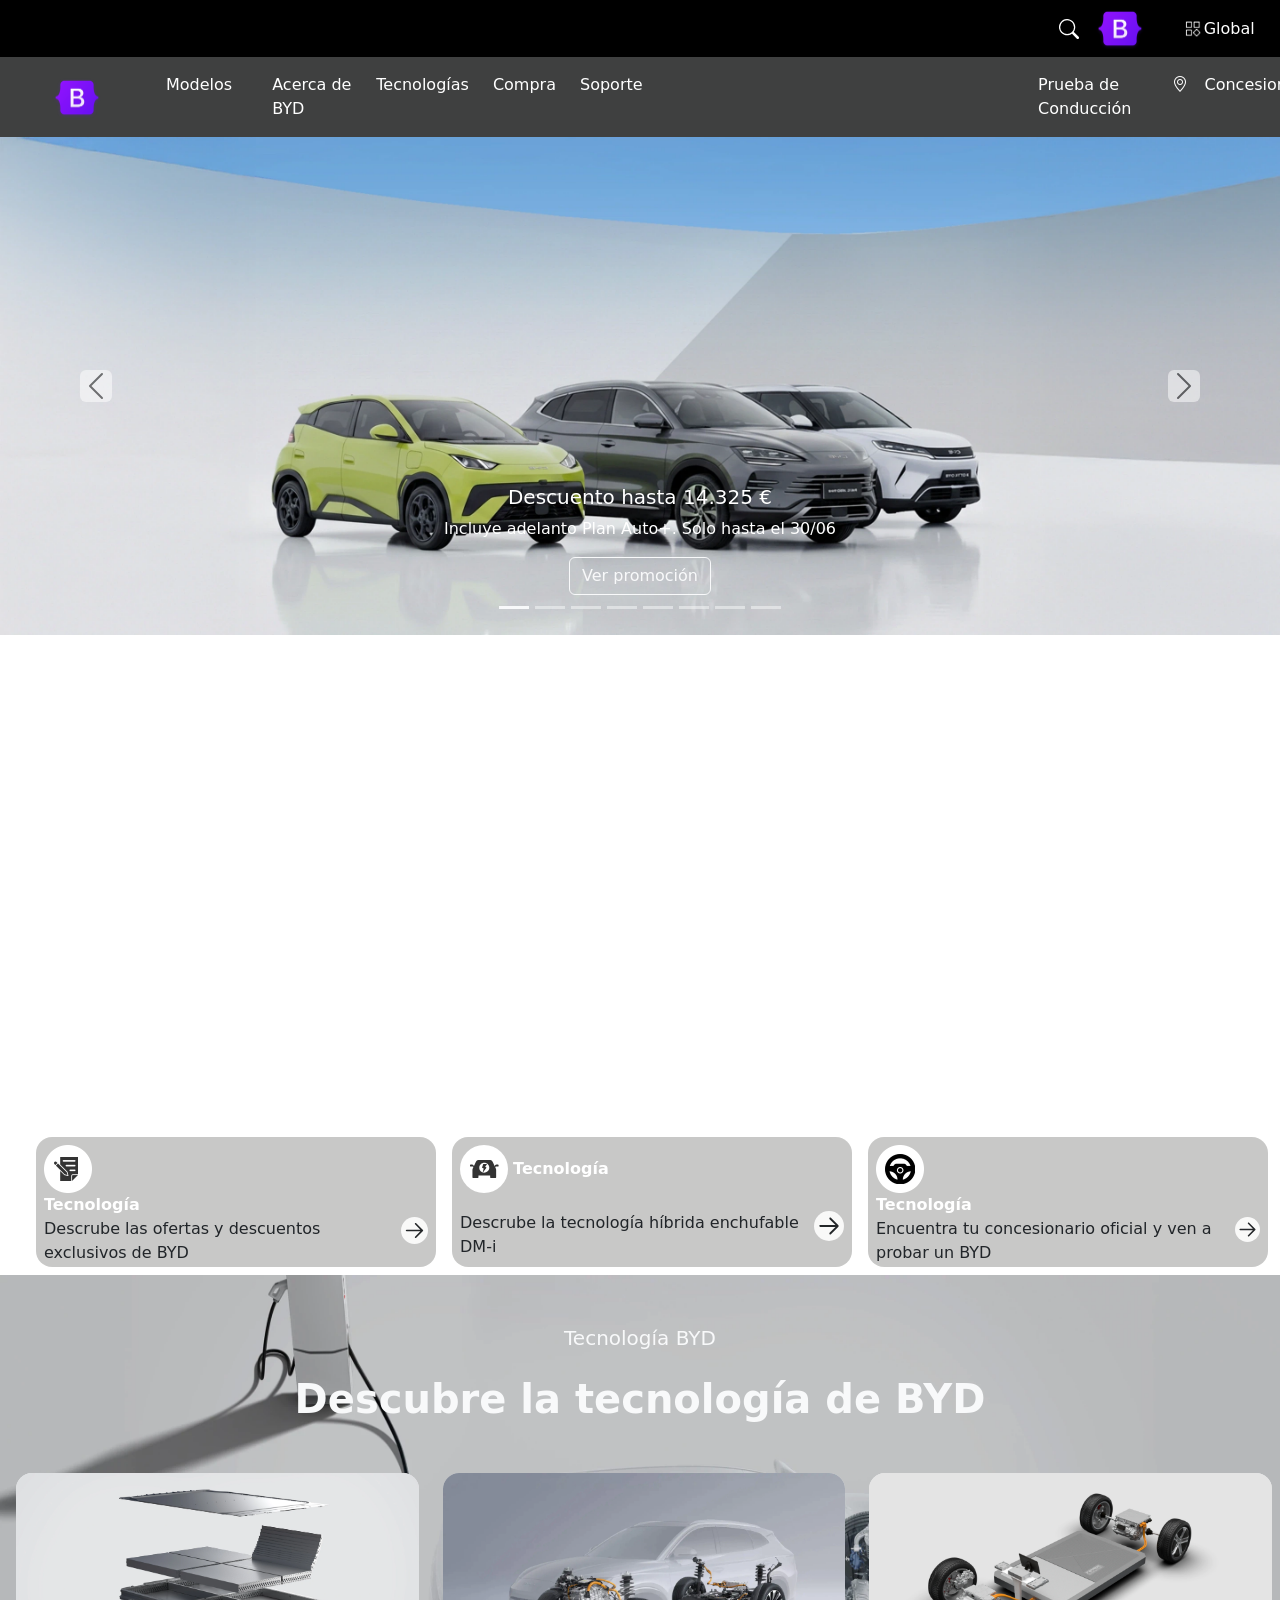
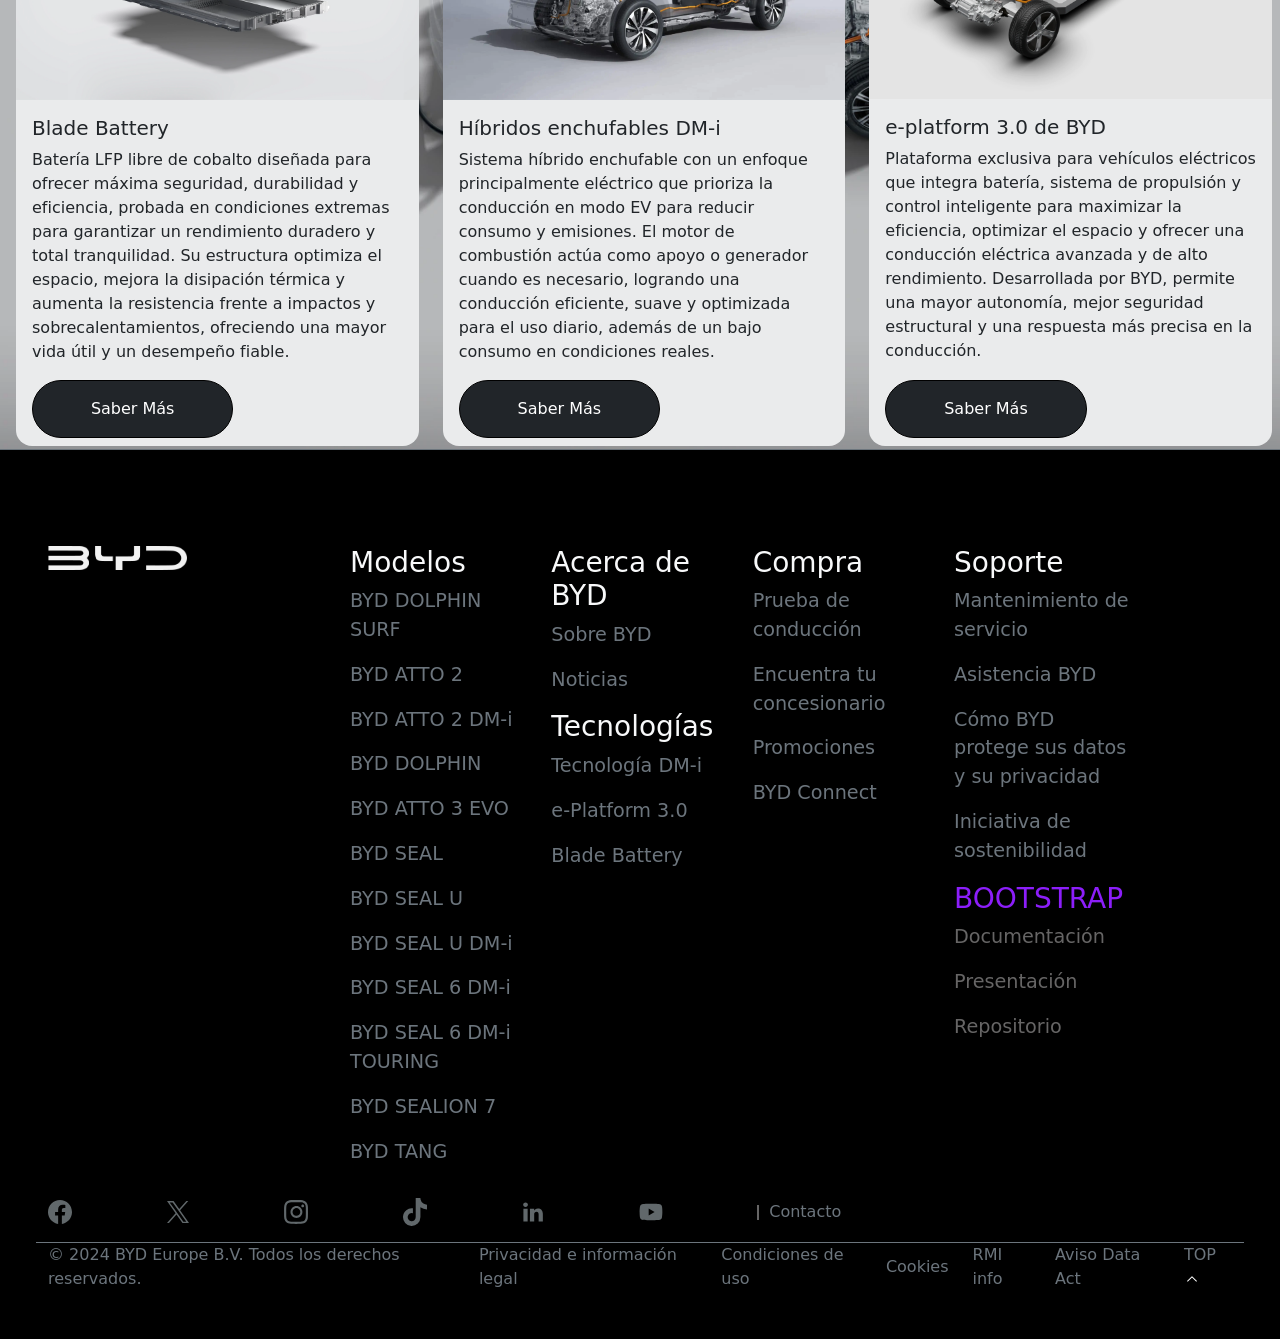
==== commit c4c95a89: "Update iconos de las redes sociales" ====
--- a/index.html
+++ b/index.html
@@ -793,7 +793,7 @@
             </div>
             <div class="row RedesSociales">
                 <div class="col-12">
-                    <ul class="Social-media list-unstyled d-flex justify-content-between align-items-center mb-3 mt-3" style="width:17%;">
+                    <ul class="Social-media list-unstyled d-flex justify-content-between align-items-center mb-3 mt-3" style="width:67%;">
                         <li class="social-item">
                             <a href="https://www.facebook.com/BYDSpain/" target="_blank" class="media-link">
                                 <img src="./webroot/images/Facebook.svg" alt="" class="img-fluid">
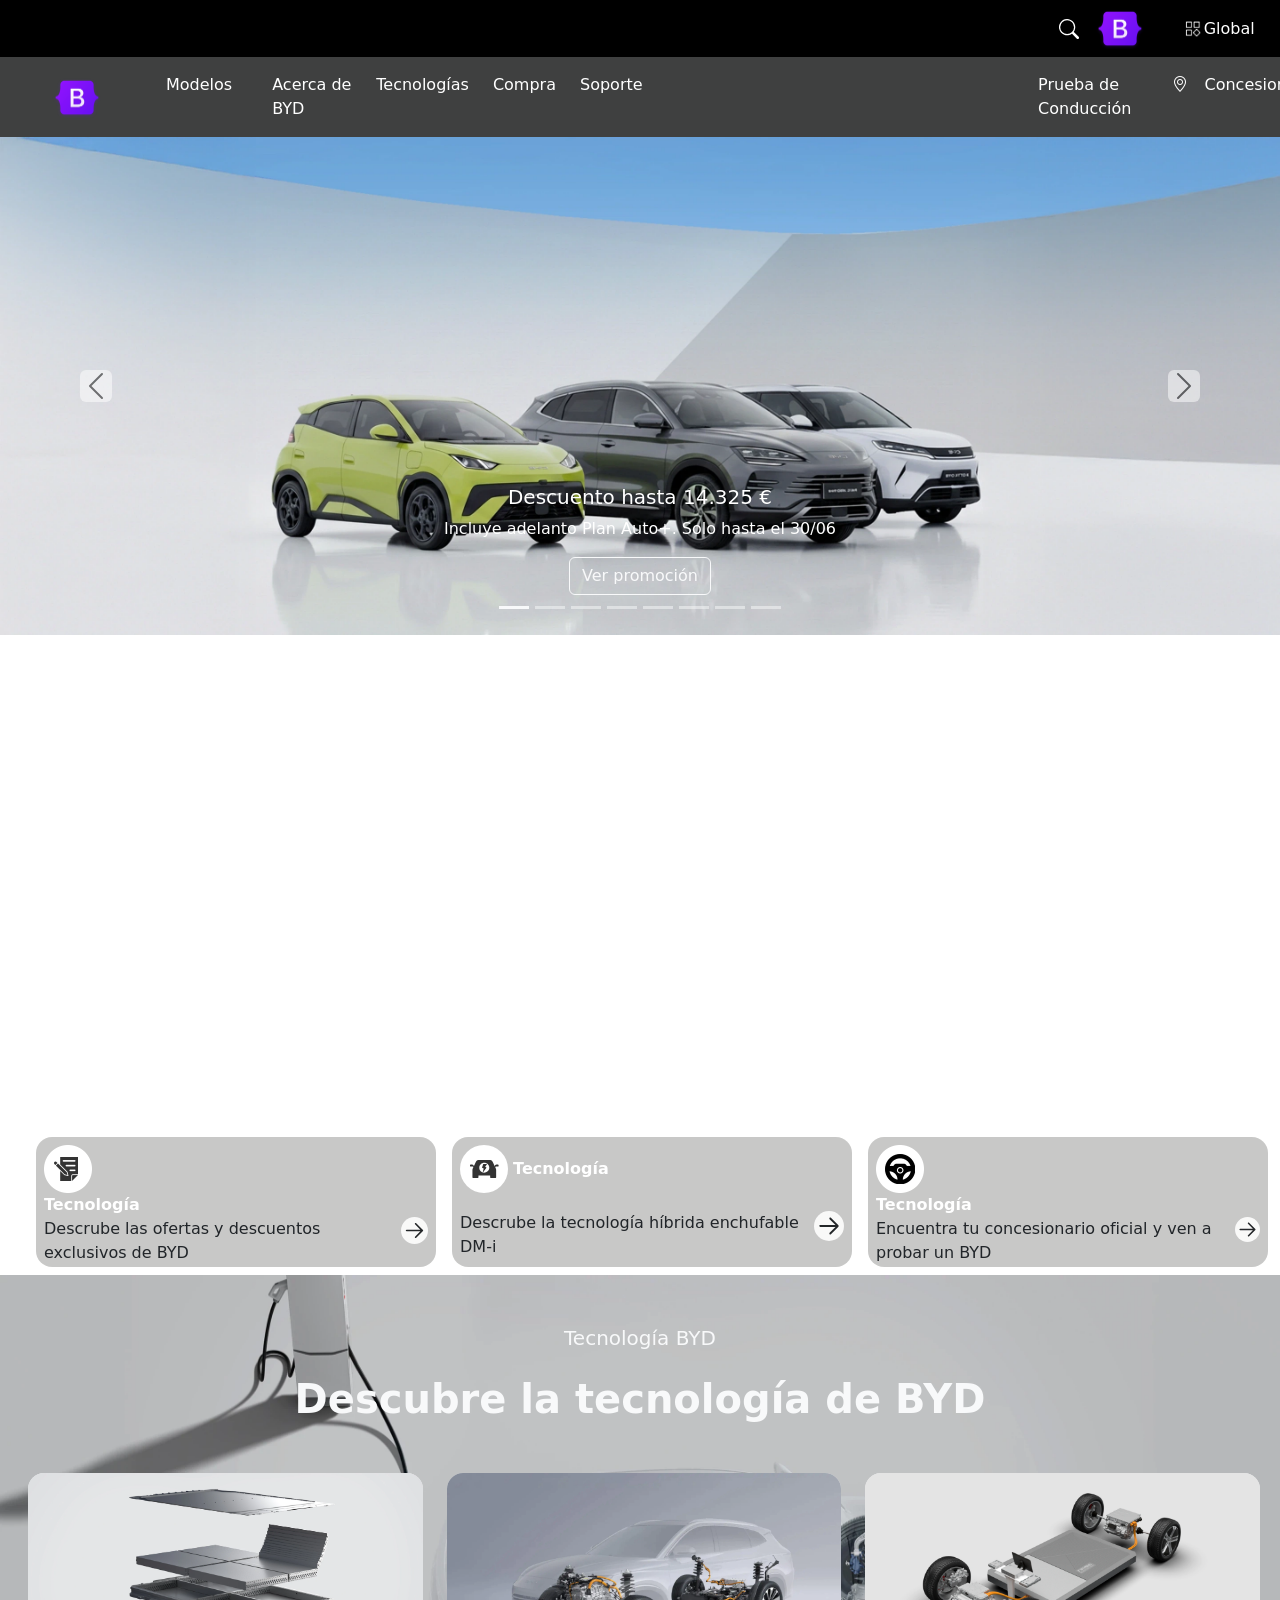
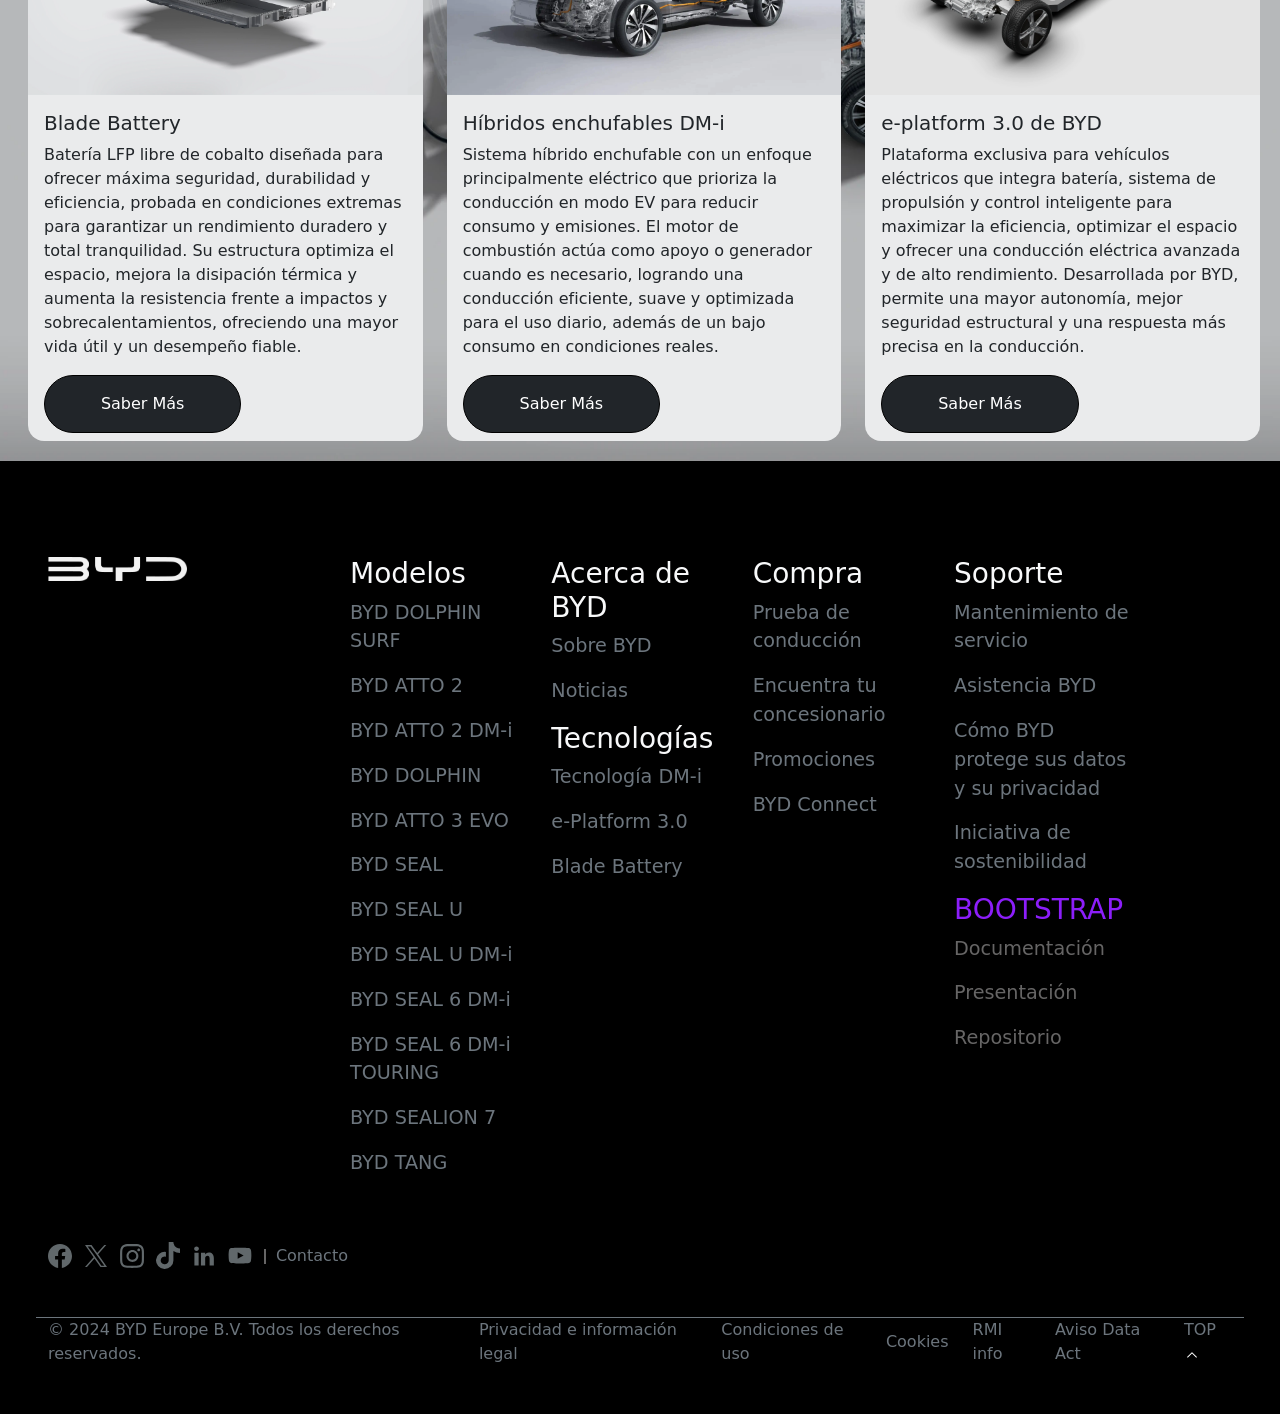
==== commit afb83851: "Update iconos y tarjetas" ====
--- a/index.html
+++ b/index.html
@@ -47,309 +47,6 @@
                     <ul class="navbar-nav d-xl-flex flex-grow-1 ms-xl-5">
                         <li class="nav-item me-3 liModelos">
                             <a class="nav-link nav-link1 active aModelos" data-bs-toggle="collapse" data-bs-target="#CapaModelos">Modelos</a>
-                            <div class="position-absolute container-fluid collapse bg-white d-none py-4 z-2" id="CapaModelos" role="menu" style="margin-top:0.5dvw !important; margin-left:-14.1dvw !important;">
-                                <div class="bg-white w-100 text-center" role="menuitem">
-                                    <div class="row align-items-start">
-                                        <div class="col-lg-2 col-sm-1 justify-content-center">
-                                            <!--<div class="list-group">
-                                                <a href="" class="list-group-item list-group-item-action border-0">
-                                                    Eléctricos
-                                                    <div class="list-group">
-                                                        <a href="" class="list-group-item list-group-item-action border-0">Coches eléctricos</a>
-                                                        <a href="" class="list-group-item list-group-item-action border-0">Guía del coche electrico</a>
-                                                    </div>
-                                                </a>
-                                                <a href="" class="list-group-item list-group-item-action border-0">
-                                                    Híbridos Enchufables
-                                                    <div class="list-group">
-                                                        <a href="" class="list-group-item list-group-item-action border-0">Coches híbridos</a>
-                                                        <a href="" class="list-group-item list-group-item-action border-0">Guía del coche híbrido</a>
-                                                    </div>
-                                                </a>
-                                            </div>-->
-                                            <nav class="navbar">
-                                                <div class="container-fluid">
-                                                    <div class="offcanvas-body">
-                                                        <ul class="navbar-nav justify-content-start flex-grow-1 flex-column pe-3">
-                                                            <li class="nav-item">
-                                                                <a class="nav-link nav-link3 fw-bold active" aria-current="page" href="#" style="color:black !important; font-weight:700;">Eléctricos</a>
-                                                                <a class="nav-link nav-link4 fw-bold" aria-current="page" href="#" style="color:black !important; font-weight:300;">Coches electricos</a>
-                                                                <a class="nav-link nav-link4 fw-bold" aria-current="page" href="#" style="color:black !important; font-weight:300;">Guía del coche eléctrico</a>
-                                                            </li>
-                                                            <li class="nav-item">
-                                                                <a class="nav-link nav-link3 fw-bold hib-enchu" aria-current="page" href="#" style="color:black !important; font-weight:700;">Híbridos enchufables</a>
-                                                                <a class="nav-link nav-link4 fw-bold hib-enchu" aria-current="page" href="#" style="color:black !important; font-weight:300;">Coches híbridos</a>
-                                                                <a class="nav-link nav-link4 fw-bold hib-enchu" aria-current="page" href="#" style="color:black !important; font-weight:300;">Guía del coche híbrido</a>
-                                                            </li>
-                                                        </ul>
-                                                    </div>
-                                                </div>
-                                            </nav>
-                                        </div>
-                                        <div class="col-10">
-                                            <div class="capa1"><!--CAPA 1-->
-                                                <div class="row row-cols-1 row-cols-md-2 row-cols-lg-3 row-cols-xl-3 row-cols-xxl-4 g-4">
-                                                    <div class="col">
-                                                        <div class="card border-light">
-                                                            <div class="card-body">
-                                                                <h5 class="card-title text-start">BYD DOLPHIN SURF</h5>
-                                                                <p class="card-text text-start">El electrico para todos</p>
-                                                                <div class="d-flex">
-                                                                    <button type="button" class="btn btn-light" data-bs-toggle="button" style="color:#5f75c1; font-weight:bold;">Ver Promoción</button>
-                                                                </div>
-                                                                <img src="./webroot/images/BYD_DOLPHIN_SURF.webp" alt="BYD_DOLPHIN_SURF" class="card-img-top">
-                                                                <div class="row g-0">
-                                                                    <div class="col">
-                                                                        <button type="button" class="btn btn-outline-dark">Detalles</button>
-                                                                    </div>
-                                                                    <div class="col">
-                                                                        <button type="button" class="btn btn-outline-dark">Configuración</button>
-                                                                    </div>
-                                                                </div>
-                                                            </div>
-                                                        </div>
-                                                    </div>
-
-                                                    <div class="col">
-                                                        <div class="card border-light">
-                                                            <div class="card-body">
-                                                                <h5 class="card-title text-start">BYD ATTO2</h5>
-                                                                <p class="card-text text-start">El SUV compacto eléctrico</p>
-                                                                <div class="d-flex">
-                                                                    <button type="button" class="btn btn-light" data-bs-toggle="button" style="color:#5f75c1; font-weight:bold;">Ver Promoción</button>
-                                                                </div>
-                                                                <img src="./webroot/images/BYD_ATTO2.webp" alt="BYD_ATTO2" class="card-img-top">
-                                                                <div class="row g-0">
-                                                                    <div class="col">
-                                                                        <button type="button" class="btn btn-outline-dark">Detalles</button>
-                                                                    </div>
-                                                                    <div class="col">
-                                                                        <button type="button" class="btn btn-outline-dark">Configuración</button>
-                                                                    </div>
-                                                                </div>
-                                                            </div>
-                                                        </div>
-                                                    </div>
-
-                                                    <div class="col">
-                                                        <div class="card border-light">
-                                                            <div class="card-body">
-                                                                <h5 class="card-title text-start">BYD DOLPHIN</h5>
-                                                                <p class="card-text text-start">El compacto eléctrico versátil</p>
-                                                                <div class="d-flex">
-                                                                    <button type="button" class="btn btn-light" data-bs-toggle="button" style="color:#5f75c1; font-weight:bold;">Ver Promoción</button>
-                                                                </div>
-                                                                <img src="./webroot/images/BYD_DOLPHIN.webp" alt="BYD_DOLPHIN" class="card-img-top">
-                                                                <div class="row g-0">
-                                                                    <div class="col">
-                                                                        <button type="button" class="btn btn-outline-dark">Detalles</button>
-                                                                    </div>
-                                                                    <div class="col">
-                                                                        <button type="button" class="btn btn-outline-dark">Configuración</button>
-                                                                    </div>
-                                                                </div>
-                                                            </div>
-                                                        </div>
-                                                    </div>
-
-                                                    <div class="col">
-                                                        <div class="card border-light">
-                                                                <div class="card-body">
-                                                                    <h5 class="card-title text-start">BYD SEAL</h5>
-                                                                    <p class="card-text text-start">La berlina eléctrica deportiva</p>
-                                                                    <div class="d-flex">
-                                                                        <button type="button" class="btn btn-light" data-bs-toggle="button" style="color:#5f75c1; font-weight:bold;">Ver Promoción</button>
-                                                                    </div>
-                                                                    <img src="./webroot/images/BYD_SEAL_2026.webp" alt="BYD_SEAL" class="card-img-top">
-                                                                    <div class="row g-0">
-                                                                    <div class="col">
-                                                                        <button type="button" class="btn btn-outline-dark">Detalles</button>
-                                                                    </div>
-                                                                    <div class="col">
-                                                                        <button type="button" class="btn btn-outline-dark">Configuración</button>
-                                                                    </div>
-                                                                </div>
-                                                            </div>
-                                                        </div>
-                                                    </div>
-
-                                                    <div class="col">
-                                                        <div class="card border-light">
-                                                            <div class="card-body">
-                                                                <h5 class="card-title text-start">BYD ATTO 3 EVO</h5>
-                                                                <p class="card-text text-start">La revolución SUV mediano eléctrico</p>
-                                                                <div class="d-flex">
-                                                                    <button type="button" class="btn btn-light" data-bs-toggle="button" style="color:#5f75c1; font-weight:bold;">Ver Promoción</button>
-                                                                </div>
-                                                                <img src="./webroot/images/BYD_ATTO3_EVO.webp" alt="BYD_ATTO_3_EVO" class="card-img-top">
-                                                                <div class="row g-0">
-                                                                    <div class="col">
-                                                                        <button type="button" class="btn btn-outline-dark">Detalles</button>
-                                                                    </div>
-                                                                    <div class="col">
-                                                                        <button type="button" class="btn btn-outline-dark">Configuración</button>
-                                                                    </div>
-                                                                </div>
-                                                            </div>
-                                                        </div>
-                                                    </div>
-
-                                                    <div class="col">
-                                                        <div class="card border-light">
-                                                            <div class="card-body">
-                                                                <h5 class="card-title">BYD SEAL U EVO</h5>
-                                                                <p class="card-text text-start">El SUV familiar eléctrico</p>
-                                                                <div class="d-flex">
-                                                                    <button type="button" class="btn btn-light" data-bs-toggle="button" style="color:#5f75c1; font-weight:bold;">Ver Promoción</button>
-                                                                </div>
-                                                                <img src="./webroot/images/BYD_SEAL_U_EV.webp" alt="BYD_SEAL_U_EV" class="card-img-top">
-                                                                <div class="row g-0">
-                                                                    <div class="col">
-                                                                        <button type="button" class="btn btn-outline-dark">Detalles</button>
-                                                                    </div>
-                                                                    <div class="col">
-                                                                        <button type="button" class="btn btn-outline-dark">Configuración</button>
-                                                                    </div>
-                                                                </div>
-                                                            </div>
-                                                        </div>
-                                                    </div>
-
-                                                    <div class="col">
-                                                        <div class="card border-light">
-                                                            <div class="card-body">
-                                                                <h5 class="card-title text-start">BYD SEALION 7</h5>
-                                                                <p class="card-text text-start">El SUV eléctrico deportivo</p>
-                                                                <div class="d-flex">
-                                                                    <button type="button" class="btn btn-light" data-bs-toggle="button" style="color:#5f75c1; font-weight:bold;">Ver Promoción</button>
-                                                                </div>
-                                                                <img src="./webroot/images/BYD_SEALION_7.webp" alt="BYD_SEALION_7" class="card-img-top">
-                                                                <div class="row g-0">
-                                                                    <div class="col">
-                                                                        <button type="button" class="btn btn-outline-dark">Detalles</button>
-                                                                    </div>
-                                                                    <div class="col">
-                                                                        <button type="button" class="btn btn-outline-dark">Configuración</button>
-                                                                    </div>
-                                                                </div>
-                                                            </div>
-                                                        </div>
-                                                    </div>
-
-                                                    <div class="col">
-                                                        <div class="card border-light">
-                                                            <div class="card-body">
-                                                                <h5 class="card-title text-start">BYD TANG</h5>
-                                                                <p class="card-text text-start">Un coche eléctrico versátil de 7 plazas</p>
-                                                                <div class="d-flex">
-                                                                    <button type="button" class="btn btn-light" data-bs-toggle="button" style="color:#5f75c1; font-weight:bold;">Ver Promoción</button>
-                                                                </div>
-                                                                <img src="./webroot/images/BYD_TANG_2024.webp" alt="BYD_TANG" class="card-img-top">
-                                                                <div class="row g-0">
-                                                                    <div class="col">
-                                                                        <button type="button" class="btn btn-outline-dark">Detalles</button>
-                                                                    </div>
-                                                                    <div class="col">
-                                                                        <button type="button" class="btn btn-outline-dark">Configuración</button>
-                                                                    </div>
-                                                                </div>
-                                                            </div>
-                                                        </div>
-                                                    </div>
-                                                </div>
-                                            </div><!--CAPA 1 -->
-                                            <div class="capa2"><!--CAPA 2-->
-                                                <div class="row row-cols-1 row-cols-md-2 row-cols-lg-3 row-cols-xl-4 row-cols-xxl-5 g-4">
-                                                    <div class="col">
-                                                        <div class="card border-light">
-                                                            
-                                                            <div class="card-body">
-                                                                <h5 class="card-title text-start">BYD ATTO2 DMI</h5>
-                                                                <p class="card-text text-start">SUV compacto híbrido enchufable</p>
-                                                                <div class="d-flex">
-                                                                    <button type="button" class="btn btn-light" data-bs-toggle="button" style="color:#5f75c1; font-weight:bold;">Ver Promoción</button>
-                                                                </div>
-                                                                <img src="./webroot/images/BYD-ATTO2-DMI.webp" alt="BYD ATTO2 DMI" class="card-img-top">
-                                                                <div class="row g-0">
-                                                                    <div class="col">
-                                                                        <button type="button" class="btn btn-outline-dark">Detalles</button>
-                                                                    </div>
-                                                                    <div class="col">
-                                                                        <button type="button" class="btn btn-outline-dark">Configuración</button>
-                                                                    </div>
-                                                                </div>
-                                                            </div>
-                                                        </div>
-                                                    </div>
-
-                                                    <div class="col">
-                                                        <div class="card border-light">
-                                                            <div class="card-body">
-                                                                <h5 class="card-title text-start">BYD SEAL U DMI</h5>
-                                                                <p class="card-text text-start">El SUV familiar híbrido enchufable</p>
-                                                                <div class="d-flex">
-                                                                    <button type="button" class="btn btn-light" data-bs-toggle="button" style="color:#5f75c1; font-weight:bold;">Ver Promoción</button>
-                                                                </div>
-                                                                <img src="./webroot/images/BYD_SEAL_U_DMI.webp" alt="BYD SEAL U DMI" class="card-img-top">
-                                                                <div class="row g-0">
-                                                                    <div class="col">
-                                                                        <button type="button" class="btn btn-outline-dark">Detalles</button>
-                                                                    </div>
-                                                                    <div class="col">
-                                                                        <button type="button" class="btn btn-outline-dark">Configuración</button>
-                                                                    </div>
-                                                                </div>
-                                                            </div>
-                                                        </div>
-                                                    </div>
-
-                                                    <div class="col">
-                                                        <div class="card border-light">
-                                                            <div class="card-body">
-                                                                <h5 class="card-title text-start">BYD SEAL 6 DMI</h5>
-                                                                <p class="card-text text-start">La berlina híbrida enchufable</p>
-                                                                <div class="d-flex">
-                                                                    <button type="button" class="btn btn-light" data-bs-toggle="button" style="color:#5f75c1; font-weight:bold;">Ver Promoción</button>
-                                                                </div>
-                                                                <img src="./webroot/images/BYD-SEAL-6-DMI.webp" alt="BYD SEAL 6 DMI" class="card-img-top">
-                                                                <div class="row g-0">
-                                                                    <div class="col">
-                                                                        <button type="button" class="btn btn-outline-dark">Detalles</button>
-                                                                    </div>
-                                                                    <div class="col">
-                                                                        <button type="button" class="btn btn-outline-dark">Configuración</button>
-                                                                    </div>
-                                                                </div>
-                                                            </div>
-                                                        </div>
-                                                    </div>
-
-                                                    <div class="col">
-                                                        <div class="card border-light">
-                                                            <div class="card-body">
-                                                                <h5 class="card-title text-start">BYD SEAL 6 DMI TOURING</h5>
-                                                                <p class="card-text text-start">El familiar híbrido enchufable</p>
-                                                                <div class="d-flex">
-                                                                    <button type="button" class="btn btn-light" data-bs-toggle="button" style="color:#5f75c1; font-weight:bold;">Ver Promoción</button>
-                                                                </div>
-                                                                <img src="./webroot/images/BYD-SEAL-6-DMI-TOURING.webp" alt="BYD SEAL 6 DMI TOURING" class="card-img-top">
-                                                                <div class="row g-0">
-                                                                    <div class="col">
-                                                                        <button type="button" class="btn btn-outline-dark">Detalles</button>
-                                                                    </div>
-                                                                    <div class="col">
-                                                                        <button type="button" class="btn btn-outline-dark">Configuración</button>
-                                                                    </div>
-                                                                </div>
-                                                            </div>
-                                                        </div>
-                                                    </div>
-                                                </div>
-                                            </div><!--CAPA 2-->
-                                        </div>
-                                    </div>
-                                </div>
-                            </div>
                         </li>
                         <li class="nav-item me-4">
                             
@@ -381,103 +78,10 @@
                             <a class="nav-link" id="PruCon">Concesionarios</a>
                         </li>
                         <li class="nav-item nav-link2">
-                            <!--Capa network-->
+                            
                             <a class="nav-link d-none d-xl-block aNetwork" data-bs-toggle="collapse" data-bs-target="#CapaNetwork">
                                 <img src="./webroot/images/network-white.svg" alt="Icono de network blanco.">
-                                <div class="position-absolute container-fluid collapse bg-white py-4 z-4 d-none w-100 h-50" id="CapaNetwork" role="menu">
-                                    <div class="bg-white text-center" role="menuitem" style="margin-left:-100dvw !important;">
-                                        <div class="row">
-                                            <div class="col-12">
-                                                <p class="text-end fs-5 collapse" data-bs-toggle="collapse" data-bs-target="#CapaNetwork">X</p>
-                                            </div>
-                                            <div class="col-12">
-                                                <p class="text-center">BYD Clobal</p>
-                                            </div>
-                                        </div>
-                                        <div class="row"><!--Inicio de Row de América.-->
-                                            <div class="col-12">
-                                                <p class="text-start">América</p>
-                                            </div>
-                                            <div class="col-3">
-                                                <a class="network d-block text-start" href="">Argentina</a>
-                                                <a class="network d-block text-start" href="">Chile</a>
-                                                <a class="network d-block text-start" href="">Ecuador</a>
-                                                <a class="network d-block text-start" href="">Panamá</a>
-                                                <a class="network d-block text-start" href="">Estados Unidos</a>
-                                            </div>
-                                            <div class="col-3">
-                                                <a class="network d-block text-start" href="">Bolivia</a>
-                                                <a class="network d-block text-start" href="">Colombia</a>
-                                                <a class="network d-block text-start" href="">El Salvador</a>
-                                                <a class="network d-block text-start" href="">Paraguay</a>
-                                                <a class="network d-block text-start" href="">Uruguay</a>
-                                            </div>
-                                            <div class="col-3">
-                                                <a class="network d-block text-start" href="">Brasil</a>
-                                                <a class="network d-block text-start" href="">Costa Rica</a>
-                                                <a class="network d-block text-start" href="">Guatemala</a>
-                                                <a class="network d-block text-start" href="">Perú</a>
-                                            </div>
-                                            <div class="col-3">
-                                                <a class="network d-block text-start" href="">Región Caribeña</a>
-                                                <a class="network d-block text-start" href="">República Dominicana</a>
-                                                <a class="network d-block text-start" href="">México</a>
-                                                <a class="network d-block text-start" href="">Las Bahamas</a>
-                                            </div>
-                                        </div><!--Final de Row de América.-->
-                                        <div class="row pt-5"><!--Inicio de Row de Europa-->
-                                            <div class="col-3">
-                                                <a class="network d-block text-start" href="">Austria</a>
-                                                <a class="network d-block text-start" href="">Dinamarca</a>
-                                                <a class="network d-block text-start" href="">Alemania</a>
-                                                <a class="network d-block text-start" href="">Paises bajos</a>
-                                                <a class="network d-block text-start" href="">Rumania</a>
-                                                <a class="network d-block text-start" href="">Suecia</a>
-                                                <a class="network d-block text-start" href="">Otra Europa</a>
-                                            </div>
-                                            <div class="col-3">
-                                                <div class="text-start">
-                                                    <span class="pe-5" style="color:rgb(102,101,101);">Bélgica</span>
-                                                    <a class="network" href="">EN &vert;</a>
-                                                    <a class="network" href="">NL &vert;</a>
-                                                    <a class="network" href="">FR</a>
-                                                </div>
-                                                <a class="network d-block text-start" href="">Estonia</a>
-                                                <a class="network d-block text-start" href="">Grecia</a>
-                                                <a class="network d-block text-start" href="">Noruega</a>
-                                                <a class="network d-block text-start" href="">Eslovaquia</a>
-                                                <div class="text-start">
-                                                    <span class="ps-2 pe-4" style="color:rgb(102,101,101);">Suiza</span>
-                                                    <a class="network" href="">DE &vert;</a>
-                                                    <a class="network" href="">FR &vert;</a>
-                                                    <a class="network" href="">IT</a>
-                                                </div>
-                                            </div>
-                                            <div class="col-3">
-                                                <a class="network d-block text-start" href="">Croacia</a>
-                                                <div class="text-start">
-                                                    <span class="pe-5" style="color:rgb(102,101,101);">Finlandia</span>
-                                                    <a class="network" href="">FI &vert;</a>
-                                                    <a class="network" href="">EN</a>
-                                                </div>
-                                                <a class="network d-block text-start" href="">Hungria</a>
-                                                <a class="network d-block text-start" href="">Polonia</a>
-                                                <a class="network d-block text-start" href="">Eslovenia</a>
-                                                <a class="network d-block text-start" href="">Turquia</a>
-                                            </div>
-                                            <div class="col-3">
-                                                <a class="network d-block text-start" href="">República Checa</a>
-                                                <a class="network d-block text-start" href="">Francia</a>
-                                                <a class="network d-block text-start" href="">Italia</a>
-                                                <a class="network d-block text-start" href="">Portugal</a>
-                                                <a class="network d-block text-start" href="">España</a>
-                                                <a class="network d-block text-start" href="">Reino Unido</a>
-                                            </div>
-                                        </div><!--Final de Row de Europa-->
-                                    </div>
-                                </div>
-                            </a>
-                            <!--Fin de capa network-->
+                            </a>
                             <a class="nav-link d-xl-none d-block">
                                 <img src="./webroot/images/network-mob.svg" alt="Icono de network negro.">
                             </a>
@@ -492,6 +96,408 @@
                 </div>
             </div>
         </nav>
+        <!--Capa network-->
+        <div class="position-absolute container-fluid collapse bg-white py-4 z-3" id="CapaNetwork" role="menu">
+            <div class="bg-white w-100 text-center" role="menuitem">
+                <div class="row">
+                    <div class="col-12">
+                        <a class="d-block text-end fs-5 collapse text-dark network" data-bs-toggle="collapse" data-bs-target="#CapaNetwork">X</p>
+                    </div>
+                    <div class="col-12">
+                        <p class="text-center text-dark">BYD Clobal</p>
+                    </div>
+                </div>
+                <div class="row pt-5"><!--Inicio de Row de América.-->
+                    <div class="col-12">
+                        <p class="text-start fs-5">América</p>
+                    </div>
+                    <div class="col-3">
+                        <a class="network d-block text-start text-dark" href="">Argentina</a>
+                        <a class="network d-block text-start text-dark" href="">Chile</a>
+                        <a class="network d-block text-start text-dark" href="">Ecuador</a>
+                        <a class="network d-block text-start text-dark" href="">Panamá</a>
+                        <a class="network d-block text-start text-dark" href="">Estados Unidos</a>
+                    </div>
+                    <div class="col-3">
+                        <a class="network d-block text-start text-dark" href="">Bolivia</a>
+                        <a class="network d-block text-start text-dark" href="">Colombia</a>
+                        <a class="network d-block text-start text-dark" href="">El Salvador</a>
+                        <a class="network d-block text-start text-dark" href="">Paraguay</a>
+                        <a class="network d-block text-start text-dark" href="">Uruguay</a>
+                    </div>
+                    <div class="col-3">
+                        <a class="network d-block text-start text-dark" href="">Brasil</a>
+                        <a class="network d-block text-start text-dark" href="">Costa Rica</a>
+                        <a class="network d-block text-start text-dark" href="">Guatemala</a>
+                        <a class="network d-block text-start text-dark" href="">Perú</a>
+                    </div>
+                    <div class="col-3">
+                        <a class="network d-block text-start text-dark" href="">Región Caribeña</a>
+                        <a class="network d-block text-start text-dark" href="">República Dominicana</a>
+                        <a class="network d-block text-start text-dark" href="">México</a>
+                        <a class="network d-block text-start text-dark" href="">Las Bahamas</a>
+                    </div>
+                </div><!--Final de Row de América.-->
+                <div class="row pt-5"><!--Inicio de Row de Europa-->
+                    <div class="col-12">
+                        <p class="text-start fs-5">Europa</p>
+                    </div>
+                    <div class="col-3">
+                        <a class="network d-block text-start text-dark" href="">Austria</a>
+                        <a class="network d-block text-start text-dark" href="">Dinamarca</a>
+                        <a class="network d-block text-start text-dark" href="">Alemania</a>
+                        <a class="network d-block text-start text-dark" href="">Paises bajos</a>
+                        <a class="network d-block text-start text-dark" href="">Rumania</a>
+                        <a class="network d-block text-start text-dark" href="">Suecia</a>
+                        <a class="network d-block text-start text-dark" href="">Otra Europa</a>
+                    </div>
+                    <div class="col-3">
+                        <div class="text-start">
+                            <span class="pe-5" style="color:rgb(102,101,101);">Bélgica</span>
+                            <a class="network text-dark" href="">EN &vert;</a>
+                            <a class="network text-dark" href="">NL &vert;</a>
+                            <a class="network text-dark" href="">FR</a>
+                        </div>
+                        <a class="network d-block text-start text-dark" href="">Estonia</a>
+                        <a class="network d-block text-start text-dark" href="">Grecia</a>
+                        <a class="network d-block text-start text-dark" href="">Noruega</a>
+                        <a class="network d-block text-start text-dark" href="">Eslovaquia</a>
+                        <div class="text-start">
+                            <span class="pe-5" style="color:rgb(102,101,101);">Suiza</span>
+                            <a class="network text-dark ps-3" href="">DE &vert;</a>
+                            <a class="network text-dark" href="">FR &vert;</a>
+                            <a class="network text-dark" href="">IT</a>
+                        </div>
+                    </div>
+                    <div class="col-3">
+                        <a class="network d-block text-start text-dark" href="">Croacia</a>
+                        <div class="text-start">
+                            <span class="pe-5" style="color:rgb(102,101,101);">Finlandia</span>
+                            <a class="network text-dark" href="">FI &vert;</a>
+                            <a class="network text-dark" href="">EN</a>
+                        </div>
+                        <a class="network d-block text-start text-dark" href="">Hungria</a>
+                        <a class="network d-block text-start text-dark" href="">Polonia</a>
+                        <a class="network d-block text-start text-dark" href="">Eslovenia</a>
+                        <a class="network d-block text-start text-dark" href="">Turquia</a>
+                    </div>
+                    <div class="col-3">
+                        <a class="network d-block text-start text-dark" href="">República Checa</a>
+                        <a class="network d-block text-start text-dark" href="">Francia</a>
+                        <a class="network d-block text-start text-dark" href="">Italia</a>
+                        <a class="network d-block text-start text-dark" href="">Portugal</a>
+                        <a class="network d-block text-start text-dark" href="">España</a>
+                        <a class="network d-block text-start text-dark" href="">Reino Unido</a>
+                    </div>
+                </div><!--Final de Row de Europa-->
+            </div>
+        </div>
+        <!--Fin de capa network-->
+        <!--Capa modelos-->
+        <div class="position-absolute container-fluid w-100 collapse bg-white py-4 z-3 justify-content-center" id="CapaModelos" role="menu">
+            <div class="bg-white w-100 text-center" role="menuitem">
+                <div class="row align-items-start">
+                    <div class="col-lg-2 col-sm-1 justify-content-center">
+                        <!--<div class="list-group">
+                            <a href="" class="list-group-item list-group-item-action border-0">
+                                Eléctricos
+                                <div class="list-group">
+                                    <a href="" class="list-group-item list-group-item-action border-0">Coches eléctricos</a>
+                                    <a href="" class="list-group-item list-group-item-action border-0">Guía del coche electrico</a>
+                                </div>
+                            </a>
+                            <a href="" class="list-group-item list-group-item-action border-0">
+                                Híbridos Enchufables
+                                <div class="list-group">
+                                    <a href="" class="list-group-item list-group-item-action border-0">Coches híbridos</a>
+                                    <a href="" class="list-group-item list-group-item-action border-0">Guía del coche híbrido</a>
+                                </div>
+                            </a>
+                        </div>-->
+                        <nav class="navbar">
+                            <div class="container-fluid">
+                                <div class="offcanvas-body">
+                                    <ul class="navbar-nav justify-content-start flex-grow-1 flex-column pe-3">
+                                        <li class="nav-item">
+                                            <a class="nav-link nav-link3 fw-bold active" aria-current="page" href="#" style="color:black !important; font-weight:700;">Eléctricos</a>
+                                            <a class="nav-link nav-link4 fw-bold" aria-current="page" href="#" style="color:black !important; font-weight:300;">Coches electricos</a>
+                                            <a class="nav-link nav-link4 fw-bold" aria-current="page" href="#" style="color:black !important; font-weight:300;">Guía del coche eléctrico</a>
+                                        </li>
+                                        <li class="nav-item">
+                                            <a class="nav-link nav-link3 fw-bold hib-enchu" aria-current="page" href="#" style="color:black !important; font-weight:700;">Híbridos enchufables</a>
+                                            <a class="nav-link nav-link4 fw-bold hib-enchu" aria-current="page" href="#" style="color:black !important; font-weight:300;">Coches híbridos</a>
+                                            <a class="nav-link nav-link4 fw-bold hib-enchu" aria-current="page" href="#" style="color:black !important; font-weight:300;">Guía del coche híbrido</a>
+                                        </li>
+                                    </ul>
+                                </div>
+                            </div>
+                        </nav>
+                    </div>
+                    <div class="col-10">
+                        <div class="capa1"><!--CAPA 1-->
+                            <div class="row row-cols-1 row-cols-md-2 row-cols-lg-3 row-cols-xl-3 row-cols-xxl-4 g-4">
+                                <div class="col">
+                                    <div class="card border-light">
+                                        <div class="card-body">
+                                            <h5 class="card-title text-start">BYD DOLPHIN SURF</h5>
+                                            <p class="card-text text-start">El electrico para todos</p>
+                                            <div class="d-flex">
+                                                <button type="button" class="btn btn-light" data-bs-toggle="button" style="color:#5f75c1; font-weight:bold;">Ver Promoción</button>
+                                            </div>
+                                            <img src="./webroot/images/BYD_DOLPHIN_SURF.webp" alt="BYD_DOLPHIN_SURF" class="card-img-top">
+                                            <div class="row g-0">
+                                                <div class="col">
+                                                    <button type="button" class="btn btn-outline-dark">Detalles</button>
+                                                </div>
+                                                <div class="col">
+                                                    <button type="button" class="btn btn-outline-dark">Configuración</button>
+                                                </div>
+                                            </div>
+                                        </div>
+                                    </div>
+                                </div>
+
+                                <div class="col">
+                                    <div class="card border-light">
+                                        <div class="card-body">
+                                            <h5 class="card-title text-start">BYD ATTO2</h5>
+                                            <p class="card-text text-start">El SUV compacto eléctrico</p>
+                                            <div class="d-flex">
+                                                <button type="button" class="btn btn-light" data-bs-toggle="button" style="color:#5f75c1; font-weight:bold;">Ver Promoción</button>
+                                            </div>
+                                            <img src="./webroot/images/BYD_ATTO2.webp" alt="BYD_ATTO2" class="card-img-top">
+                                            <div class="row g-0">
+                                                <div class="col">
+                                                    <button type="button" class="btn btn-outline-dark">Detalles</button>
+                                                </div>
+                                                <div class="col">
+                                                    <button type="button" class="btn btn-outline-dark">Configuración</button>
+                                                </div>
+                                            </div>
+                                        </div>
+                                    </div>
+                                </div>
+
+                                <div class="col">
+                                    <div class="card border-light">
+                                        <div class="card-body">
+                                            <h5 class="card-title text-start">BYD DOLPHIN</h5>
+                                            <p class="card-text text-start">El compacto eléctrico versátil</p>
+                                            <div class="d-flex">
+                                                <button type="button" class="btn btn-light" data-bs-toggle="button" style="color:#5f75c1; font-weight:bold;">Ver Promoción</button>
+                                            </div>
+                                            <img src="./webroot/images/BYD_DOLPHIN.webp" alt="BYD_DOLPHIN" class="card-img-top">
+                                            <div class="row g-0">
+                                                <div class="col">
+                                                    <button type="button" class="btn btn-outline-dark">Detalles</button>
+                                                </div>
+                                                <div class="col">
+                                                    <button type="button" class="btn btn-outline-dark">Configuración</button>
+                                                </div>
+                                            </div>
+                                        </div>
+                                    </div>
+                                </div>
+
+                                <div class="col">
+                                    <div class="card border-light">
+                                            <div class="card-body">
+                                                <h5 class="card-title text-start">BYD SEAL</h5>
+                                                <p class="card-text text-start">La berlina eléctrica deportiva</p>
+                                                <div class="d-flex">
+                                                    <button type="button" class="btn btn-light" data-bs-toggle="button" style="color:#5f75c1; font-weight:bold;">Ver Promoción</button>
+                                                </div>
+                                                <img src="./webroot/images/BYD_SEAL_2026.webp" alt="BYD_SEAL" class="card-img-top">
+                                                <div class="row g-0">
+                                                <div class="col">
+                                                    <button type="button" class="btn btn-outline-dark">Detalles</button>
+                                                </div>
+                                                <div class="col">
+                                                    <button type="button" class="btn btn-outline-dark">Configuración</button>
+                                                </div>
+                                            </div>
+                                        </div>
+                                    </div>
+                                </div>
+
+                                <div class="col">
+                                    <div class="card border-light">
+                                        <div class="card-body">
+                                            <h5 class="card-title text-start">BYD ATTO 3 EVO</h5>
+                                            <p class="card-text text-start">La revolución SUV mediano eléctrico</p>
+                                            <div class="d-flex">
+                                                <button type="button" class="btn btn-light" data-bs-toggle="button" style="color:#5f75c1; font-weight:bold;">Ver Promoción</button>
+                                            </div>
+                                            <img src="./webroot/images/BYD_ATTO3_EVO.webp" alt="BYD_ATTO_3_EVO" class="card-img-top">
+                                            <div class="row g-0">
+                                                <div class="col">
+                                                    <button type="button" class="btn btn-outline-dark">Detalles</button>
+                                                </div>
+                                                <div class="col">
+                                                    <button type="button" class="btn btn-outline-dark">Configuración</button>
+                                                </div>
+                                            </div>
+                                        </div>
+                                    </div>
+                                </div>
+
+                                <div class="col">
+                                    <div class="card border-light">
+                                        <div class="card-body">
+                                            <h5 class="card-title">BYD SEAL U EVO</h5>
+                                            <p class="card-text text-start">El SUV familiar eléctrico</p>
+                                            <div class="d-flex">
+                                                <button type="button" class="btn btn-light" data-bs-toggle="button" style="color:#5f75c1; font-weight:bold;">Ver Promoción</button>
+                                            </div>
+                                            <img src="./webroot/images/BYD_SEAL_U_EV.webp" alt="BYD_SEAL_U_EV" class="card-img-top">
+                                            <div class="row g-0">
+                                                <div class="col">
+                                                    <button type="button" class="btn btn-outline-dark">Detalles</button>
+                                                </div>
+                                                <div class="col">
+                                                    <button type="button" class="btn btn-outline-dark">Configuración</button>
+                                                </div>
+                                            </div>
+                                        </div>
+                                    </div>
+                                </div>
+
+                                <div class="col">
+                                    <div class="card border-light">
+                                        <div class="card-body">
+                                            <h5 class="card-title text-start">BYD SEALION 7</h5>
+                                            <p class="card-text text-start">El SUV eléctrico deportivo</p>
+                                            <div class="d-flex">
+                                                <button type="button" class="btn btn-light" data-bs-toggle="button" style="color:#5f75c1; font-weight:bold;">Ver Promoción</button>
+                                            </div>
+                                            <img src="./webroot/images/BYD_SEALION_7.webp" alt="BYD_SEALION_7" class="card-img-top">
+                                            <div class="row g-0">
+                                                <div class="col">
+                                                    <button type="button" class="btn btn-outline-dark">Detalles</button>
+                                                </div>
+                                                <div class="col">
+                                                    <button type="button" class="btn btn-outline-dark">Configuración</button>
+                                                </div>
+                                            </div>
+                                        </div>
+                                    </div>
+                                </div>
+
+                                <div class="col">
+                                    <div class="card border-light">
+                                        <div class="card-body">
+                                            <h5 class="card-title text-start">BYD TANG</h5>
+                                            <p class="card-text text-start">Un coche eléctrico versátil de 7 plazas</p>
+                                            <div class="d-flex">
+                                                <button type="button" class="btn btn-light" data-bs-toggle="button" style="color:#5f75c1; font-weight:bold;">Ver Promoción</button>
+                                            </div>
+                                            <img src="./webroot/images/BYD_TANG_2024.webp" alt="BYD_TANG" class="card-img-top">
+                                            <div class="row g-0">
+                                                <div class="col">
+                                                    <button type="button" class="btn btn-outline-dark">Detalles</button>
+                                                </div>
+                                                <div class="col">
+                                                    <button type="button" class="btn btn-outline-dark">Configuración</button>
+                                                </div>
+                                            </div>
+                                        </div>
+                                    </div>
+                                </div>
+                            </div>
+                        </div><!--CAPA 1 -->
+                        <div class="capa2"><!--CAPA 2-->
+                            <div class="row row-cols-1 row-cols-md-2 row-cols-lg-3 row-cols-xl-4 row-cols-xxl-5 g-4">
+                                <div class="col">
+                                    <div class="card border-light">
+                                        
+                                        <div class="card-body">
+                                            <h5 class="card-title text-start">BYD ATTO2 DMI</h5>
+                                            <p class="card-text text-start">SUV compacto híbrido enchufable</p>
+                                            <div class="d-flex">
+                                                <button type="button" class="btn btn-light" data-bs-toggle="button" style="color:#5f75c1; font-weight:bold;">Ver Promoción</button>
+                                            </div>
+                                            <img src="./webroot/images/BYD-ATTO2-DMI.webp" alt="BYD ATTO2 DMI" class="card-img-top">
+                                            <div class="row g-0">
+                                                <div class="col">
+                                                    <button type="button" class="btn btn-outline-dark">Detalles</button>
+                                                </div>
+                                                <div class="col">
+                                                    <button type="button" class="btn btn-outline-dark">Configuración</button>
+                                                </div>
+                                            </div>
+                                        </div>
+                                    </div>
+                                </div>
+
+                                <div class="col">
+                                    <div class="card border-light">
+                                        <div class="card-body">
+                                            <h5 class="card-title text-start">BYD SEAL U DMI</h5>
+                                            <p class="card-text text-start">El SUV familiar híbrido enchufable</p>
+                                            <div class="d-flex">
+                                                <button type="button" class="btn btn-light" data-bs-toggle="button" style="color:#5f75c1; font-weight:bold;">Ver Promoción</button>
+                                            </div>
+                                            <img src="./webroot/images/BYD_SEAL_U_DMI.webp" alt="BYD SEAL U DMI" class="card-img-top">
+                                            <div class="row g-0">
+                                                <div class="col">
+                                                    <button type="button" class="btn btn-outline-dark">Detalles</button>
+                                                </div>
+                                                <div class="col">
+                                                    <button type="button" class="btn btn-outline-dark">Configuración</button>
+                                                </div>
+                                            </div>
+                                        </div>
+                                    </div>
+                                </div>
+
+                                <div class="col">
+                                    <div class="card border-light">
+                                        <div class="card-body">
+                                            <h5 class="card-title text-start">BYD SEAL 6 DMI</h5>
+                                            <p class="card-text text-start">La berlina híbrida enchufable</p>
+                                            <div class="d-flex">
+                                                <button type="button" class="btn btn-light" data-bs-toggle="button" style="color:#5f75c1; font-weight:bold;">Ver Promoción</button>
+                                            </div>
+                                            <img src="./webroot/images/BYD-SEAL-6-DMI.webp" alt="BYD SEAL 6 DMI" class="card-img-top">
+                                            <div class="row g-0">
+                                                <div class="col">
+                                                    <button type="button" class="btn btn-outline-dark">Detalles</button>
+                                                </div>
+                                                <div class="col">
+                                                    <button type="button" class="btn btn-outline-dark">Configuración</button>
+                                                </div>
+                                            </div>
+                                        </div>
+                                    </div>
+                                </div>
+
+                                <div class="col">
+                                    <div class="card border-light">
+                                        <div class="card-body">
+                                            <h5 class="card-title text-start">BYD SEAL 6 DMI TOURING</h5>
+                                            <p class="card-text text-start">El familiar híbrido enchufable</p>
+                                            <div class="d-flex">
+                                                <button type="button" class="btn btn-light" data-bs-toggle="button" style="color:#5f75c1; font-weight:bold;">Ver Promoción</button>
+                                            </div>
+                                            <img src="./webroot/images/BYD-SEAL-6-DMI-TOURING.webp" alt="BYD SEAL 6 DMI TOURING" class="card-img-top">
+                                            <div class="row g-0">
+                                                <div class="col">
+                                                    <button type="button" class="btn btn-outline-dark">Detalles</button>
+                                                </div>
+                                                <div class="col">
+                                                    <button type="button" class="btn btn-outline-dark">Configuración</button>
+                                                </div>
+                                            </div>
+                                        </div>
+                                    </div>
+                                </div>
+                            </div>
+                        </div><!--CAPA 2-->
+                    </div>
+                </div>
+            </div>
+        </div>
+        <!--Fin de Capa modelos-->
         <div id="carouselExampleDark" class="carousel carousel-dark slide z-2" data-bs-ride="carousel">
             <div class="carousel-indicators z-2">
                 <button type="button" data-bs-target="#carouselExampleDark" data-bs-slide-to="0" class="bg-light active" aria-current="true" aria-label="Slide 1"></button>
@@ -676,14 +682,14 @@
         </div>
         <!--Fin de Card Card top-->
         <!--Capa tecnología-->
-        <div class="container-fluid p-0 tecnologia bg-secondary" style="height:auto">
-            <img src="./webroot/images/Tecnología.webp" alt="Tecnología" class="position-absolute z-0" style="width:100dvw; height:86%;">
-            <div class="row position-relative z-1 text-center" style="height:100%;">
+        <div class="container-fluid p-0 tecnologia position-relative bg-secondary w-100 h-100 pb-3" style="height:auto">
+            <img src="./webroot/images/Tecnología.webp" alt="Tecnología" class="position-absolute z-0" style="width:100dvw; height:100%;"><!--height:86%-->
+            <div class="row position-relative z-1 w-100 m-auto text-center" style="height:100%;">
                 <p class="col-12 text-light fs-5 mt-5">Tecnología BYD</p>
                 <p class="col-12 text-light fs-1 fw-bold">Descubre la tecnología de BYD</p>
                 <div class="row row-cols-lg-3 row-cols-md-2 row-cols-sm-1 g-4 m-1">
-                    <div class="col">
-                        <div class="card h-100 rounded-4 text-start">
+                    <div class="col d-flex align-items-center justify-content-center">
+                        <div class="card rounded-4 text-start" style="width:400px;">
                             <img src="./webroot/images/Batería.webp" alt="Batería" class="card-img-top rounded-top-4">
                             <div class="card-body">
                                 <h5 class="card-title">Blade Battery</h5>
@@ -698,8 +704,8 @@
                             <button type="button" class="btn sm text-bg-dark w-50 rounded-5 ms-3 mb-2 p-3 border-black Sabermas">Saber Más</button>
                         </div>
                     </div>
-                    <div class="col">
-                        <div class="card h-100 rounded-4 text-start">
+                    <div class="col d-flex align-items-center justify-content-center">
+                        <div class="card rounded-4 text-start" style="width:400px;">
                             <img src="./webroot/images/Híbrido transparente.webp" alt="Coche transparente" class="card-img-top rounded-top-4">
                             <div class="card-body">
                                 <h5 class="card-title">Híbridos enchufables DM-i</h5>
@@ -714,8 +720,8 @@
                             <button type="button" class="btn sm text-bg-dark w-50 rounded-5 ms-3 mb-2 p-3 border-black Sabermas">Saber Más</button>
                         </div>
                     </div>
-                    <div class="col">
-                        <div class="card h-100 rounded-4 text-start">
+                    <div class="col d-flex align-items-center justify-content-center">
+                        <div class="card rounded-4 text-start" style="width:400px;">
                             <img src="./webroot/images/Plataforma.webp" alt="Plataforma" class="card-img-top rounded-top-4">
                             <div class="card-body">
                                 <h5 class="card-title">e-platform 3.0 de BYD</h5>
@@ -792,8 +798,8 @@
                 </div><!--Fin col de 8.-->
             </div>
             <div class="row RedesSociales">
-                <div class="col-12">
-                    <ul class="Social-media list-unstyled d-flex justify-content-between align-items-center mb-3 mt-3" style="width:67%;">
+                <div>
+                    <ul class="col-5 Social-media list-unstyled d-flex justify-content-between flex-shrink-0 align-items-center my-5">
                         <li class="social-item">
                             <a href="https://www.facebook.com/BYDSpain/" target="_blank" class="media-link">
                                 <img src="./webroot/images/Facebook.svg" alt="" class="img-fluid">
--- a/webroot/css/style.css
+++ b/webroot/css/style.css
@@ -25,7 +25,7 @@
     position:sticky !important;
     top:100px !important;
 }*/
-body:has(.aModelos:hover) #CapaModelos{
+/*body:has(.aModelos:hover) #CapaModelos{
     display:block !important;
 }
 body:has(#CapaModelos:hover) #CapaModelos{
@@ -37,7 +37,7 @@
 }
 body:has(#CapaNetwork:hover) #CapaNetwork{
     display:block !important;
-}
+}*/
 .nav-link3,.nav-link4{
     display:block;
     position:relative;
@@ -135,13 +135,16 @@
     text-decoration:underline !important;
     cursor:pointer;
 }
-.col8 p:hover,.der:hover, a:hover{
+.col8 p:hover,.der:hover a:hover{
     color:white !important;
     cursor:pointer;
     transition:all 0.5s ease-in-out;
 }
 .der-border{
     border-top:2px solid rgb(102,101,101);
+}
+.Social-media{
+    width:300px;
 }
 .Social-media img{
     display:block;
